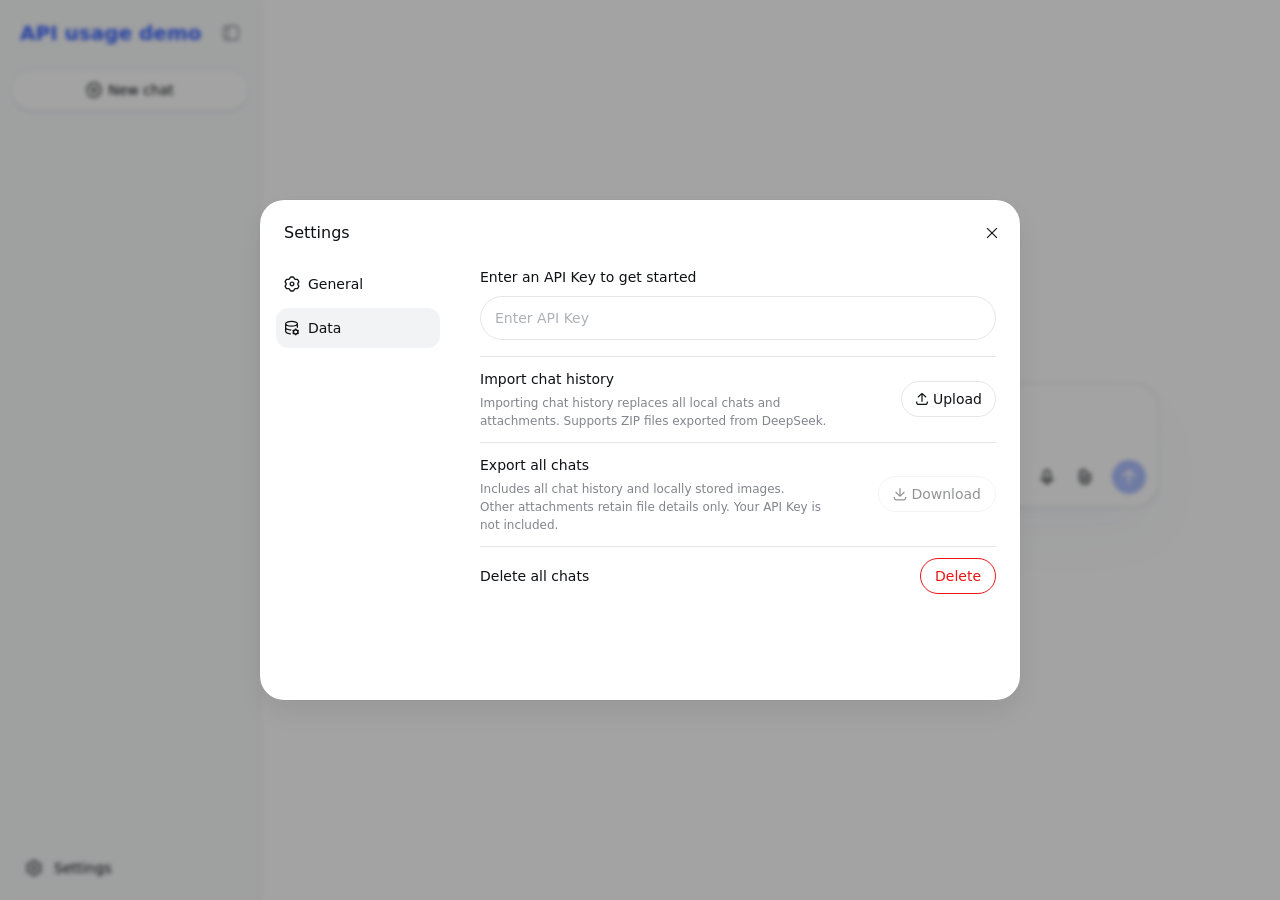
==== app/src/main/assets/chat/index.html @ 33bb63a9 "首页对话入口换成 DeepSeek 官方 chat-demo：静态站内置 assets，WebViewAssetLoader 提供正常来源并注入 Key" ====
<!doctype html><html lang="zh-CN"><head><meta charset="utf-8"><meta name="viewport" content="width=device-width,initial-scale=1"><meta name="theme-color" content="#ffffff"><title>API 使用 demo</title><meta content="0.1.3" name="application-version"><script defer src="static/js/main.4fc5bb07.js"></script><link href="static/css/main.27198ffe.css" rel="stylesheet"></head><body><div id="root"></div></body></html>
---- app/src/main/assets/chat/static/css/main.27198ffe.css ----
.trigger-_94788{display:contents}.tooltip-_94788{z-index:2000;box-sizing:border-box;background-color:var(--dsw-alias-tooltip-bg);max-width:calc(100vw - 28px);color:var(--dsw-static-neutral-bluish-00);pointer-events:none;border-radius:10px;padding:4px 8px;font-size:12px;line-height:1.5;position:fixed}[data-ds-dark-theme] .tooltip-_94788{color:var(--dsw-alias-label-primary);box-shadow:0 6px 16px rgba(0,0,0,.08),0 3px 6px -4px rgba(0,0,0,.12),0 9px 28px 8px rgba(0,0,0,.05)}.button-_7c3cd{cursor:pointer;transition:background-color var(--ds-transition-duration) var(--ds-ease-in-out);background-color:transparent;border:none;border-radius:50%;outline:none;flex-shrink:0;justify-content:center;align-items:center;padding:0;font-size:16px;display:inline-flex}.button-_7c3cd:active:not(:disabled){background-color:var(--dsw-alias-interactive-bg-hover)}@media (hover:hover){.button-_7c3cd:hover:not(:disabled){background-color:var(--dsw-alias-interactive-bg-hover)}}.button-_7c3cd:focus-visible{box-shadow:0 0 0 2px var(--dsw-alias-button-primary-fill)}.button-_7c3cd:disabled{cursor:not-allowed;color:var(--dsw-alias-label-caption)}.xs-_7c3cd{width:var(--ds-control-height-xs);height:var(--ds-control-height-xs)}.m-_7c3cd{width:34px;height:34px}.xl-_7c3cd{width:var(--ds-control-height-xl);height:var(--ds-control-height-xl)}.tertiary-_7c3cd{color:var(--dsw-alias-label-tertiary)}.primary-_7c3cd{color:var(--dsw-alias-label-primary)}.logo-cc04e9{background-color:var(--dsw-alias-markdown-citation);border-radius:50%;display:inline-flex;overflow:hidden}.img-cc04e9{object-fit:cover;width:100%;height:100%}.placeholder-cc04e9{background-color:var(--dsw-alias-markdown-citation);justify-content:center;align-items:center;width:100%;height:100%;display:flex}.fallback-cc04e9{color:var(--dsw-alias-label-tertiary)}.fallback-cc04e9 svg{width:70%;height:70%}.group-cc04e9{-webkit-user-select:none;-moz-user-select:none;-ms-user-select:none;user-select:none;margin-left:6px;display:inline-flex}.thumbnail-cc04e9{width:16px;height:16px;box-shadow:0 0 0 1px var(--search-row-site-logo-color,var(--dsw-alias-bg-base)), 0 0 0 1px var(--dsw-alias-bg-base);flex-shrink:0;margin-left:-4px;transition:box-shadow .2s}.thumbnail-cc04e9:first-of-type{margin-left:0}.anchor-a38882{text-decoration:none}.card-a38882{cursor:pointer;flex-direction:column;display:flex}.meta-a38882{padding-top:var(--search-view-card-meta-padding-top,0);font:var(--search-view-card-meta-font,500 12px/17px var(--dsw-font-family));align-items:center;gap:6px;display:flex}.siteIcon-a38882{flex-shrink:0;width:18px;height:18px}.siteName-a38882{text-overflow:ellipsis;white-space:nowrap;color:var(--search-view-card-secondary-color,var(--dsw-alias-label-secondary));overflow:hidden}.divider-a38882{background-color:var(--dsw-alias-border-l3);width:1px;height:12px;margin:0 3px}.date-a38882{color:var(--search-view-card-secondary-color,var(--dsw-alias-label-secondary));flex-shrink:0;font-weight:400}.title-a38882{font:var(--search-view-card-title-font,500 16px/25px var(--dsw-font-family));color:var(--dsw-alias-label-primary);line-clamp:2;-webkit-line-clamp:2;-webkit-box-orient:vertical;margin-top:6px;display:-webkit-box;overflow:hidden}.snippet-a38882{color:var(--search-view-card-secondary-color,var(--dsw-alias-label-secondary));line-clamp:2;-webkit-line-clamp:2;-webkit-box-orient:vertical;margin-top:6px;font-size:13px;line-height:20px;display:-webkit-box;overflow:hidden}.panel-_5cf57{box-sizing:border-box;border-left:1px solid var(--dsw-alias-border-l2);width:calc(50vw - 4rem);max-width:390px;height:100%;color:var(--dsw-alias-label-primary);background:var(--dsw-alias-bg-base);flex-direction:column;flex-shrink:0;display:flex}.header-_5cf57{box-sizing:border-box;border-bottom:1px solid var(--dsw-alias-border-l2);flex-shrink:0;align-items:center;height:60px;padding:0 14px 0 20px;display:flex}.title-_5cf57{text-overflow:ellipsis;white-space:nowrap;flex:1;font-size:14px;font-weight:500;line-height:22px;overflow:hidden}.content-_5cf57{--search-view-card-meta-font:var(--dsw-font-xs-13);--search-view-card-meta-padding-top:2px;--search-view-card-secondary-color:var(--dsw-alias-label-tertiary);--search-view-card-title-font:500 14px/22px var(--dsw-font-family);scrollbar-color:var(--scroll-color) transparent;flex:1;min-height:0;padding:8px;overflow-y:auto}.item-_5cf57{transition:background-color var(--ds-transition-duration) var(--ds-ease-in-out);border-radius:12px;margin-bottom:6px;padding:12px}.item-_5cf57:hover{background:var(--dsw-alias-interactive-bg-hover)}@media not all and (min-width:768px){.panel-_5cf57{z-index:700;border-left:none;width:auto;max-width:none;position:fixed;top:0;bottom:0;left:0;right:0}}.mask-_4f2ab{z-index:1000;cursor:copy;pointer-events:none;-webkit-backdrop-filter:blur(10px);backdrop-filter:blur(10px);background-color:rgba(255,255,255,.7);justify-content:center;align-items:center;display:flex;position:fixed;top:0;bottom:0;left:0;right:0}[data-ds-dark-theme] .mask-_4f2ab{background-color:rgba(39,39,48,.7)}.wrap-_4f2ab{box-sizing:border-box;width:100%;color:var(--dsw-alias-label-primary);text-align:center;flex-direction:column;align-items:center;margin-top:-3%;padding:0 40px;display:flex}.title-_4f2ab{margin-top:16px;font-size:20px;line-height:28px}.desc-_4f2ab{color:var(--dsw-alias-label-tertiary);margin-top:16px;font-size:14px;line-height:22px}.card-_282ec{box-sizing:border-box;border:1px solid var(--dsw-alias-border-l2);background-color:var(--dsw-specific-input-major);cursor:default;border-radius:16px;flex-shrink:0;align-items:center;width:240px;min-height:64px;padding:0 12px 0 14px;transition:background-color .2s ease-in-out;display:flex;position:relative}.card-_282ec>a{position:absolute;top:0;bottom:0;left:0;right:0}.card-_282ec:hover .remove-_282ec{opacity:1}.clickable-_282ec{cursor:pointer}.clickable-_282ec:hover{background-color:var(--dsw-alias-interactive-bg-hover)}.editable-_282ec{padding-right:24px}.failed-_282ec{border-color:var(--dsw-alias-state-error-primary)}.failed-_282ec .subCaption-_282ec{color:var(--dsw-alias-state-error-primary)}.icon-_282ec{width:28px;height:28px;color:var(--dsw-alias-label-tertiary);flex-shrink:0;justify-content:center;align-items:center;margin-right:10px;display:flex}.retry-_282ec svg{width:18px;height:18px;color:var(--dsw-alias-label-secondary)}.spinner-_282ec{box-sizing:border-box;border:2px solid var(--dsw-alias-border-l2);border-top-color:var(--dsw-alias-label-tertiary);border-radius:50%;width:16px;height:16px;animation:.8s linear infinite spin-_282ec}@keyframes spin-_282ec{to{transform:rotate(360deg)}}.content-_282ec{-webkit-user-select:none;-moz-user-select:none;-ms-user-select:none;user-select:none;flex:1;min-width:0;padding:10px 0}.caption-_282ec{white-space:nowrap;text-overflow:ellipsis;color:var(--dsw-alias-label-primary);font-size:14px;font-weight:400;line-height:22px;overflow:hidden}.subCaption-_282ec{white-space:nowrap;text-overflow:ellipsis;color:var(--dsw-alias-label-tertiary);font-size:12px;line-height:18px;overflow:hidden}.remove-_282ec{width:18px;height:18px;color:var(--dsw-alias-label-primary-inverted);background-color:var(--dsw-alias-button-contrast-fill);cursor:pointer;opacity:0;border:none;border-radius:50%;justify-content:center;align-items:center;padding:0;transition:opacity .2s ease-in-out;display:flex;position:absolute;top:4px;right:4px}.invalidRemove-_282ec{opacity:1;color:var(--dsw-alias-label-primary-foreground);background-color:var(--dsw-alias-state-error-primary)}.wrapper-ed6f47{--line-height:24px;--input-padding-top:12px;box-sizing:border-box;cursor:text;width:100%;font-size:16px;line-height:var(--line-height);border:1px solid var(--dsw-alias-border-l2-darkmode-thin);background:var(--dsw-specific-input-major);border-radius:24px;flex-direction:column;display:flex;overflow:hidden}.session-ed6f47{box-shadow:0 4px 10px rgba(0,0,0,.02),0 2px 4px rgba(0,0,0,.04)}.home-ed6f47{box-shadow:0 4px 12px rgba(0,0,0,.02),0 2px 2px rgba(72,104,178,.01),0 30px 60px rgba(72,104,178,.03)}[data-ds-dark-theme] .home-ed6f47{box-shadow:none}.attachments-ed6f47{cursor:default;align-items:flex-end;gap:10px;padding:12px 12px 0;display:flex;overflow-x:auto}.attachment-ed6f47{box-sizing:border-box;border:1px solid var(--dsw-alias-border-l2);background-color:var(--dsw-alias-bg-skeleton);border-radius:16px;flex-shrink:0;width:64px;height:64px;position:relative;overflow:hidden}.attachment-ed6f47 img{object-fit:cover;width:100%;height:100%;display:block}.attachment-ed6f47:hover .remove-ed6f47{opacity:1}.uploading-ed6f47{background-color:rgba(0,0,0,.3);position:absolute;top:0;bottom:0;left:0;right:0}.uploading-ed6f47:after{content:"";border:2px solid rgba(255,255,255,.4);border-top-color:#fff;border-radius:50%;width:16px;height:16px;margin:-10px 0 0 -10px;animation:.8s linear infinite spin-ed6f47;position:absolute;top:50%;left:50%}@keyframes spin-ed6f47{to{transform:rotate(360deg)}}.attachmentFailed-ed6f47{border-color:var(--dsw-alias-state-error-primary)}.failed-ed6f47{cursor:pointer;color:var(--dsw-static-neutral-bluish-00);background-color:rgba(0,0,0,.48);border:none;flex-direction:column;justify-content:center;align-items:center;padding:0 3px;display:flex;position:absolute;top:0;bottom:0;left:0;right:0}.failed-ed6f47 svg{width:18px;height:18px}.failedStatic-ed6f47{cursor:default;background-color:rgba(0,0,0,.24);justify-content:flex-end;padding-bottom:7px}.failedReason-ed6f47{text-align:center;word-break:break-word;-webkit-line-clamp:2;-webkit-box-orient:vertical;max-width:100%;margin-top:2px;font-size:11px;font-weight:500;line-height:14px;display:-webkit-box;overflow:hidden}.remove-ed6f47{z-index:1;width:18px;height:18px;color:var(--dsw-alias-label-primary-inverted);background-color:var(--dsw-alias-button-contrast-fill);-webkit-filter:drop-shadow(0 0 .5px rgba(0,0,0,.2));filter:drop-shadow(0 0 .5px rgba(0,0,0,.2));cursor:pointer;opacity:0;transition:opacity var(--ds-transition-duration) var(--ds-ease-in-out);border:none;border-radius:50%;justify-content:center;align-items:center;padding:0;display:flex;position:absolute;top:4px;right:4px}.invalidRemove-ed6f47{opacity:1;color:var(--dsw-alias-label-primary-foreground);background-color:var(--dsw-alias-state-error-primary)}.textareaWrapper-ed6f47{width:100%;position:relative}.textarea-ed6f47,.mirror-ed6f47{box-sizing:border-box;width:100%;min-height:calc(var(--line-height) * 2 + var(--input-padding-top));padding:var(--input-padding-top) 12px 0 16px;font:inherit;line-height:inherit;font-variant-ligatures:no-contextual;word-break:break-word;white-space:pre-wrap;border:none;margin:0;display:block;overflow:auto}.textarea-ed6f47{resize:none;overscroll-behavior:contain;height:100%;color:var(--dsw-alias-label-primary);caret-color:var(--dsw-alias-brand-text);background-color:transparent;outline:none;position:absolute}.textarea-ed6f47::-webkit-input-placeholder{color:var(--dsw-alias-label-caption);-webkit-user-select:none;-moz-user-select:none;-ms-user-select:none;user-select:none}.textarea-ed6f47::-ms-input-placeholder{color:var(--dsw-alias-label-caption);-webkit-user-select:none;-moz-user-select:none;-ms-user-select:none;user-select:none}.textarea-ed6f47::placeholder{color:var(--dsw-alias-label-caption);-webkit-user-select:none;-moz-user-select:none;-ms-user-select:none;user-select:none}.textareaHidden-ed6f47{visibility:hidden}@media not all and (min-width:440px){.textarea-ed6f47,.mirror-ed6f47{min-height:calc(var(--line-height) * 1.25 + var(--input-padding-top))}}.mirror-ed6f47{visibility:hidden;pointer-events:none;max-height:336px}@media not all and (min-width:768px){.wrapper-ed6f47{max-height:calc(var(--app-viewport-height,100dvh) - 120px);flex-shrink:0}.textareaWrapper-ed6f47{min-height:0}.attachments-ed6f47,.functionRow-ed6f47{flex-shrink:0}}.functionRow-ed6f47{align-items:center;gap:8px;margin-top:4px;padding:12px;display:flex}.toggles-ed6f47{flex:1;align-items:center;gap:10px;min-width:0;display:flex}.collapsedToggles-ed6f47 .toggleLabel-ed6f47{display:none}.toggle-ed6f47{border:1px solid var(--dsw-alias-border-l2);height:34px;color:var(--dsw-alias-label-primary);font:inherit;white-space:nowrap;cursor:pointer;-webkit-user-select:none;-moz-user-select:none;-ms-user-select:none;user-select:none;background-color:transparent;border-radius:18px;flex-shrink:0;justify-content:center;align-items:center;gap:4px;padding:0 12px;font-size:13px;font-weight:500;line-height:20px;transition-property:border,background;transition-duration:.2s;display:inline-flex}.toggle-ed6f47:hover:not(:disabled){background-color:var(--dsw-alias-interactive-bg-hover)}.toggle-ed6f47:disabled{opacity:.4;cursor:not-allowed}.toggle-ed6f47.selected-ed6f47{background-color:var(--dsw-alias-button-ghost-active-fill);color:var(--dsw-alias-brand-text);border-color:var(--dsw-alias-button-ghost-active-border)}.toggle-ed6f47.selected-ed6f47:hover{background-color:var(--dsw-alias-button-ghost-active-hover)}.right-ed6f47{flex-shrink:0;align-items:center;gap:4px;margin-left:auto;display:flex}.sendButton-ed6f47{background:var(--dsw-alias-button-primary-fill);width:34px;height:34px;color:var(--dsw-static-neutral-bluish-00);cursor:pointer;border:none;border-radius:50%;flex-shrink:0;justify-content:center;align-items:center;margin-left:6px;padding:0;transition:background .2s;display:flex}.sendButton-ed6f47:not(.disabled-ed6f47):hover{background:var(--dsw-alias-button-primary-hover)}.sendButton-ed6f47.disabled-ed6f47{opacity:.4;cursor:not-allowed}.timer-_1bdad{color:var(--dsw-alias-label-caption);font-variant-numeric:tabular-nums;white-space:nowrap;flex-shrink:0;align-items:center;font-size:12px;line-height:17px;display:inline-flex}@media not all and (min-width:768px){.timer-_1bdad{display:none}}.button-_1bdad{width:34px;height:34px;color:var(--dsw-alias-label-primary);cursor:pointer;transition:background-color var(--ds-transition-duration) var(--ds-ease-in-out);background-color:transparent;border:none;border-radius:50%;outline:none;flex-shrink:0;justify-content:center;align-items:center;padding:0;display:inline-flex}.button-_1bdad:active:not(.recording-_1bdad):not(.disabled-_1bdad){background-color:var(--dsw-alias-interactive-bg-hover)}@media (hover:hover){.button-_1bdad:hover:not(.recording-_1bdad):not(.disabled-_1bdad){background-color:var(--dsw-alias-interactive-bg-hover)}}.button-_1bdad:focus-visible{box-shadow:0 0 0 2px var(--dsw-alias-button-primary-fill)}.disabled-_1bdad{color:var(--dsw-alias-label-caption);cursor:not-allowed}.active-_1bdad{justify-content:center;align-items:center;width:26px;height:26px;display:flex;position:relative}.halo-_1bdad{background-color:var(--dsw-alias-brand-primary);opacity:.2;border-radius:50%;animation:.15s ease-out both haloEnter-_1bdad,1.8s ease-in-out .15s infinite haloBreath-_1bdad;position:absolute;top:0;bottom:0;left:0;right:0}.core-_1bdad{background-color:var(--dsw-alias-brand-primary);opacity:.75;border-radius:50%;animation:.2s ease-out .14s both coreEnter-_1bdad;position:absolute;top:2px;bottom:2px;left:2px;right:2px}.outline-_1bdad{color:var(--dsw-alias-brand-primary);animation:.12s ease-out .14s both fadeOut-_1bdad;display:flex;position:absolute}.glyph-_1bdad{color:var(--dsw-static-neutral-bluish-00);animation:.1s ease-out .26s both fadeIn-_1bdad;display:flex;position:relative}@keyframes haloEnter-_1bdad{0%{opacity:0;transform:scale(.6)}to{opacity:.2;transform:scale(1)}}@keyframes haloBreath-_1bdad{0%,to{scale:1}50%{scale:1.1}}@keyframes coreEnter-_1bdad{0%{opacity:0;transform:scale(.6)}to{opacity:.75;transform:scale(1)}}@keyframes fadeOut-_1bdad{to{opacity:0}}@keyframes fadeIn-_1bdad{0%{opacity:0}}@media (prefers-reduced-motion:reduce){.halo-_1bdad,.core-_1bdad,.glyph-_1bdad{animation:none}.outline-_1bdad{display:none}.halo-_1bdad{scale:none}}.loading-_1bdad{box-sizing:border-box;border:1.5px solid var(--dsw-alias-border-l2);border-top-color:var(--dsw-alias-label-tertiary);border-radius:50%;width:14px;height:14px;animation:.8s linear infinite spin-_1bdad}@keyframes spin-_1bdad{to{transform:rotate(360deg)}}.spectrum-_62476{opacity:.7;pointer-events:none;justify-content:center;align-items:center;gap:3px;height:36px;display:flex;position:absolute;top:calc(50% + 8px);left:16px;right:12px;translate:0 -50%}.bar-_62476{background-color:var(--dsw-alias-button-info-hover,#679efe);transform-origin:50%;will-change:transform;border-radius:1px;flex-shrink:0;width:2px;height:5px}.button-_074b8{box-sizing:border-box;min-width:72px;font:inherit;cursor:pointer;white-space:nowrap;-webkit-user-select:none;-moz-user-select:none;-ms-user-select:none;user-select:none;transition:background-color var(--ds-transition-duration) var(--ds-ease-in-out), opacity var(--ds-transition-duration) var(--ds-ease-in-out);border:1px solid transparent;border-radius:4096px;outline:none;justify-content:center;align-items:center;padding:0 14px;font-size:14px;font-weight:500;line-height:22px;display:inline-flex}.button-_074b8:focus-visible{box-shadow:0 0 0 2px var(--dsw-alias-button-primary-fill)}.button-_074b8:disabled{opacity:.45;cursor:not-allowed}.l-_074b8{height:var(--ds-control-height-l)}.m-_074b8{height:var(--ds-control-height-m);gap:4px}.m-_074b8 svg{width:14px;height:14px}.s-_074b8{height:var(--ds-control-height-s);min-width:58px}.block-_074b8{width:100%}.primary-_074b8{color:var(--dsw-alias-label-primary-foreground);background-color:var(--dsw-alias-button-primary-fill)}.primary-_074b8:hover:not(:disabled){background-color:var(--dsw-alias-button-primary-hover)}.outlined-_074b8{color:var(--dsw-alias-label-primary);border-color:var(--dsw-alias-border-l2);background-color:transparent;font-weight:400}.outlined-_074b8:hover:not(:disabled){background-color:var(--dsw-alias-interactive-bg-hover)}.danger-_074b8{color:var(--dsw-static-neutral-bluish-00);background-color:var(--dsw-alias-state-error-primary)}.danger-_074b8:hover:not(:disabled){background-color:var(--dsw-alias-state-error-secondary)}.dangerOutlined-_074b8{color:var(--dsw-alias-state-error-primary);border-color:var(--dsw-alias-state-error-primary);background-color:transparent;font-weight:400}.dangerOutlined-_074b8:hover:not(:disabled){background-color:var(--dsw-alias-interactive-bg-hover-danger)}.dangerOutlined-_074b8:focus-visible{box-shadow:0 0 0 2px var(--dsw-alias-state-error-primary)}.card-bab5a2{z-index:950;box-sizing:border-box;border:1px solid var(--dsw-alias-border-inverted);background:var(--dsw-specific-menu);max-width:355px;box-shadow:var(--dsw-shadow-lv3);border-radius:12px;padding:16px;position:fixed}.container-_094a5{justify-content:space-between;align-items:center;width:100%;padding:6px;display:flex}.name-_094a5{color:var(--dsw-alias-label-primary);font-family:var(--ds-font-family-code);margin-left:8px;font-size:12px;line-height:18px}.button-_094a5{height:28px;color:var(--dsw-alias-label-secondary);font:inherit;cursor:pointer;-webkit-user-select:none;-moz-user-select:none;-ms-user-select:none;user-select:none;background:0 0;border:none;border-radius:8px;align-items:center;gap:3px;padding:0 10px;font-size:13px;line-height:20px;display:inline-flex}.button-_094a5:active{background-color:var(--dsw-alias-interactive-bg-hover)}@media (hover:hover){.button-_094a5:hover{background-color:var(--dsw-alias-interactive-bg-hover)}}.button-_094a5 svg{width:14px;height:14px}.ds-markdown{font:var(--dsw-font-markdown-base);color:var(--dsw-alias-label-primary)}.ds-markdown strong{font-weight:600}.ds-markdown img{max-width:100%}.ds-markdown h1{font:var(--dsw-font-markdown-h1)}.ds-markdown h2{font:var(--dsw-font-markdown-h2)}.ds-markdown h3{font:var(--dsw-font-markdown-h3)}.ds-markdown h4{font:var(--dsw-font-markdown-h4)}.ds-markdown h5,.ds-markdown h6{font:var(--dsw-font-markdown-base-strong)}.ds-markdown h1 strong,.ds-markdown h2 strong,.ds-markdown h3 strong,.ds-markdown h4 strong,.ds-markdown h5 strong,.ds-markdown h6 strong{font-weight:inherit}.ds-markdown h1,.ds-markdown h2,.ds-markdown h3{margin:32px 0 16px}.ds-markdown h4,.ds-markdown h5,.ds-markdown h6,.ds-markdown .ds-markdown-paragraph{margin:16px 0}.ds-markdown h4+ul,.ds-markdown h5+ul,.ds-markdown h6+ul,.ds-markdown h4+ol,.ds-markdown h5+ol,.ds-markdown h6+ol{margin-top:8px}:is(.ds-markdown h4:has(+ul),.ds-markdown h5:has(+ul),.ds-markdown h6:has(+ul),.ds-markdown h4:has(+ol),.ds-markdown h5:has(+ol),.ds-markdown h6:has(+ol)){margin-bottom:8px}.ds-markdown a:not(.ds-a){color:var(--dsw-alias-brand-text);transition:box-shadow var(--ds-transition-duration) var(--ds-ease-in-out);border:2px solid rgba(255,255,255,0);border-width:2px 3px;margin-left:-3px;margin-right:-3px;text-decoration:none;position:relative}.ds-markdown a:not(.ds-a):hover,.ds-markdown a:not(.ds-a) :focus{-webkit-text-decoration:underline var(--dsw-alias-brand-text);-webkit-text-decoration:underline var(--dsw-alias-brand-text);text-decoration:underline var(--dsw-alias-brand-text);outline:none}.ds-markdown a:not(.ds-a):focus-visible{box-shadow:0 0 0 2px var(--dsw-alias-brand-text)}.ds-markdown li>ul,.ds-markdown li>ol{margin-top:4px}.ds-markdown ul,.ds-markdown ol{margin:16px 0;padding-left:18px}.ds-markdown li:not(:first-child){margin-top:6px}.ds-markdown li::marker{color:var(--dsw-alias-label-secondary);line-height:28px}.ds-markdown ul>.ds-markdown-task-list-item{list-style:none}.ds-markdown ul>.ds-markdown-task-list-item>.ds-markdown-task-checkbox{margin-left:-18px}.ds-markdown .ds-markdown-task-list-item>.ds-markdown-task-checkbox{color:var(--dsw-alias-label-secondary)}.ds-markdown .ds-markdown-task-list-item>.ds-markdown-task-checkbox+.ds-markdown-paragraph{display:inline}.ds-markdown ul ol,.ds-markdown ol ol{padding-left:0;list-style-position:inside}:is(.ds-markdown ul ol,.ds-markdown ol ol) li p{display:inline}.ds-markdown hr{background:var(--dsw-alias-border-l2);border:none;height:1px;margin:32px 0;display:block}.ds-markdown blockquote{border-left:2px solid var(--dsw-alias-label-caption);margin:16px 0 0;padding-left:14px}.ds-markdown table{border-collapse:collapse;width:-webkit-max-content;width:-moz-max-content;width:max-content;max-width:-webkit-max-content;max-width:-moz-max-content;max-width:max-content}.ds-markdown th{border-bottom:1px solid var(--dsw-alias-border-l3);font:var(--dsw-font-markdown-table-head);border-top:none;min-width:100px;max-width:min(30vw,320px);padding:10px 16px}.ds-markdown th:not(:-webkit-any(:lang(ae),:lang(ar),:lang(arc),:lang(bcc),:lang(bqi),:lang(ckb),:lang(dv),:lang(fa),:lang(glk),:lang(he),:lang(ku),:lang(mzn),:lang(nqo),:lang(pnb),:lang(ps),:lang(sd),:lang(ug),:lang(ur),:lang(yi))){text-align:left}.ds-markdown th:not(:-moz-any(:lang(ae),:lang(ar),:lang(arc),:lang(bcc),:lang(bqi),:lang(ckb),:lang(dv),:lang(fa),:lang(glk),:lang(he),:lang(ku),:lang(mzn),:lang(nqo),:lang(pnb),:lang(ps),:lang(sd),:lang(ug),:lang(ur),:lang(yi))){text-align:left}.ds-markdown th:not(:is(:lang(ae),:lang(ar),:lang(arc),:lang(bcc),:lang(bqi),:lang(ckb),:lang(dv),:lang(fa),:lang(glk),:lang(he),:lang(ku),:lang(mzn),:lang(nqo),:lang(pnb),:lang(ps),:lang(sd),:lang(ug),:lang(ur),:lang(yi))){text-align:left}.ds-markdown th:-webkit-any(:lang(ae),:lang(ar),:lang(arc),:lang(bcc),:lang(bqi),:lang(ckb),:lang(dv),:lang(fa),:lang(glk),:lang(he),:lang(ku),:lang(mzn),:lang(nqo),:lang(pnb),:lang(ps),:lang(sd),:lang(ug),:lang(ur),:lang(yi)){text-align:right}.ds-markdown th:-moz-any(:lang(ae),:lang(ar),:lang(arc),:lang(bcc),:lang(bqi),:lang(ckb),:lang(dv),:lang(fa),:lang(glk),:lang(he),:lang(ku),:lang(mzn),:lang(nqo),:lang(pnb),:lang(ps),:lang(sd),:lang(ug),:lang(ur),:lang(yi)){text-align:right}.ds-markdown th:is(:lang(ae),:lang(ar),:lang(arc),:lang(bcc),:lang(bqi),:lang(ckb),:lang(dv),:lang(fa),:lang(glk),:lang(he),:lang(ku),:lang(mzn),:lang(nqo),:lang(pnb),:lang(ps),:lang(sd),:lang(ug),:lang(ur),:lang(yi)){text-align:right}.ds-markdown th:first-child{padding-left:0}.ds-markdown td{border-bottom:1px solid var(--dsw-alias-border-l2);font:var(--dsw-font-markdown-table);min-width:100px;max-width:min(30vw,320px);padding:10px 16px}.ds-markdown td:first-child{padding-left:0}.ds-markdown td:last-child{padding-right:0}.ds-markdown pre{font-family:var(--ds-font-family-code);margin:16px 0;overflow:auto}.ds-markdown code{box-sizing:border-box;font:var(--dsw-font-markdown-code);font-family:var(--ds-font-family-code);background-color:var(--dsw-alias-markdown-inline-code);border-radius:6px;align-items:center;padding:0 5px;display:inline-flex;font-size:.875em!important}:is(.ds-markdown h1,.ds-markdown h2,.ds-markdown h3,.ds-markdown h4,.ds-markdown h5,.ds-markdown h6) code{font:inherit;font-family:var(--ds-font-family-code)}.ds-markdown table code{font-size:13px}.ds-markdown-math.katex-display{text-align:center;max-width:100%;padding:4px;display:block;overflow-x:auto;overflow-y:hidden}.ds-markdown>* .ds-markdown-math{margin:16px 0}.ds-markdown>* .ds-markdown-math:first-child{margin-top:0}.ds-markdown>* .ds-markdown-math:last-child{margin-bottom:0}.ds-markdown li>.ds-markdown-paragraph{margin:8px 0}.ds-markdown li>:first-child{margin-top:0}.ds-markdown li>:last-child:not(.md-code-block){margin-bottom:0}.ds-markdown .ds-markdown-paragraph:first-child{margin-top:0!important}.ds-markdown .ds-markdown-paragraph:last-child{margin-bottom:0!important}.ds-markdown>:first-child{margin-top:0!important}.ds-markdown>:last-child{margin-bottom:0!important}.ds-markdown-html{font-family:var(--ds-font-family-code)}.ds-markdown-cite{font-variant:tabular-nums;min-width:14px;height:14px;box-shadow:inset 0 0 0 .5px var(--dsw-alias-border-l1);box-sizing:border-box;-webkit-user-select:none;-moz-user-select:none;-ms-user-select:none;user-select:none;white-space:nowrap;background:var(--dsw-alias-markdown-placeholder);font:500 9px/14px var(--ds-font-family-code);color:var(--dsw-alias-label-tertiary);cursor:pointer;border-radius:6px 6px 6px 0;flex-shrink:0;justify-content:center;align-items:center;margin:0 2px;padding:0 4px;display:inline-flex;position:relative;top:-5px}.ds-markdown-cite+.ds-markdown-cite{margin-left:0}.ds-markdown-cite:hover{background:var(--dsw-alias-markdown-citation)}.ds-markdown .md-code-block{margin:16px 0}.md-code-block{--dsl-code-block-banner-background-color:var(--dsw-alias-markdown-code-block-banner);--dsl-code-block-border-radius:12px;--dsl-code-block-banner-font:var(--dsw-font-xs-13);--dsl-code-block-content-font:var(--dsw-font-markdown-code-block);color:var(--dsw-alias-label-primary);background:var(--dsw-alias-markdown-code-block);border-radius:var(--dsl-code-block-border-radius)}.md-code-block:not(:last-child){margin-bottom:11px}.md-code-block-banner{background:var(--dsl-code-block-banner-background-color);font:var(--dsl-code-block-banner-font);border-top-left-radius:var(--dsl-code-block-border-radius);border-top-right-radius:var(--dsl-code-block-border-radius);justify-content:space-between;display:flex}.md-code-block>pre{font:var(--dsl-code-block-content-font);white-space:pre-wrap;word-break:break-all;padding:16px;margin:0!important}.markdown-table-wrapper{overflow-x:auto}.md-code-block-switch{gap:4px;display:flex}.md-code-block-switch [aria-pressed=true]{background:var(--dsw-alias-markdown-code-block);color:var(--dsw-alias-label-primary)}.md-mermaid-diagram{text-align:center;padding:16px;overflow:auto}.md-mermaid-diagram>svg{max-width:100%;height:auto;margin:0 auto;display:block}.md-mermaid-status{min-height:160px;color:var(--dsw-alias-label-secondary);justify-content:center;align-items:center;padding:16px;font-size:14px;display:flex}body.dark .md-code-block .token.comment,body.dark .md-code-block .token.prolog,body.dark .md-code-block .token.doctype,body.dark .md-code-block .token.cdata{color:#8da1b9}body.dark .md-code-block .token.punctuation{color:#e3eaf2}body.dark .md-code-block .token.delimiter.important,body.dark .md-code-block .token.selector .parent,body.dark .md-code-block .token.tag,body.dark .md-code-block .token.tag .token.punctuation{color:#6cc}body.dark .md-code-block .token.attr-name,body.dark .md-code-block .token.boolean,body.dark .md-code-block .token.boolean.important,body.dark .md-code-block .token.number,body.dark .md-code-block .token.constant,body.dark .md-code-block .token.selector .token.attribute{color:#e6d37a}body.dark .md-code-block .token.class-name,body.dark .md-code-block .token.key,body.dark .md-code-block .token.parameter,body.dark .md-code-block .token.property,body.dark .md-code-block .token.property-access,body.dark .md-code-block .token.variable{color:#6cb8e6}body.dark .md-code-block .token.attr-value,body.dark .md-code-block .token.inserted,body.dark .md-code-block .token.color,body.dark .md-code-block .token.selector .token.value,body.dark .md-code-block .token.string,body.dark .md-code-block .token.string .token.url-link{color:#91d076}body.dark .md-code-block .token.builtin,body.dark .md-code-block .token.keyword-array,body.dark .md-code-block .token.package,body.dark .md-code-block .token.regex{color:#f4adf4}body.dark .md-code-block .token.function,body.dark .md-code-block .token.selector .token.class,body.dark .md-code-block .token.selector .token.id{color:#c699e3}body.dark .md-code-block .token.atrule .token.rule,body.dark .md-code-block .token.combinator,body.dark .md-code-block .token.keyword,body.dark .md-code-block .token.operator,body.dark .md-code-block .token.pseudo-class,body.dark .md-code-block .token.pseudo-element,body.dark .md-code-block .token.selector,body.dark .md-code-block .token.unit{color:#e9ae7e}body.dark .md-code-block .token.deleted,body.dark .md-code-block .token.important{color:#cd6660}body.dark .md-code-block .token.keyword-this,body.dark .md-code-block .token.this{color:#6cb8e6}body.dark .md-code-block .token.important,body.dark .md-code-block .token.keyword-this,body.dark .md-code-block .token.this,body.dark .md-code-block .token.bold{font-weight:700}body.dark .md-code-block .token.delimiter.important{font-weight:inherit}body.dark .md-code-block .token.italic{font-style:italic}body.dark .md-code-block .token.entity{cursor:help}body.dark .md-code-block .language-markdown .token.title,body.dark .md-code-block .language-markdown .token.title .token.punctuation{color:#6cb8e6;font-weight:700}body.dark .md-code-block .language-markdown .token.blockquote.punctuation{color:#f4adf4}body.dark .md-code-block .language-markdown .token.code{color:#6cc}body.dark .md-code-block .language-markdown .token.hr.punctuation{color:#6cb8e6}body.dark .md-code-block .language-markdown .token.url .token.content{color:#91d076}body.dark .md-code-block .language-markdown .token.url-link{color:#e6d37a}body.dark .md-code-block .language-markdown .token.list.punctuation{color:#f4adf4}body.dark .md-code-block .language-markdown .token.table-header,body.dark .md-code-block .language-json .token.operator{color:#e3eaf2}body.dark .md-code-block .language-scss .token.variable{color:#6cc}body.dark .md-code-block .token.token.tab:not(:empty):before,body.dark .md-code-block .token.token.cr:before,body.dark .md-code-block .token.token.lf:before,body.dark .md-code-block .token.token.space:before{color:#8da1b9}body.dark .md-code-block div.code-toolbar>.toolbar.toolbar>.toolbar-item>a,body.dark .md-code-block div.code-toolbar>.toolbar.toolbar>.toolbar-item>button{color:#111b27;background:#6cb8e6}body.dark .md-code-block div.code-toolbar>.toolbar.toolbar>.toolbar-item>a:hover,body.dark .md-code-block div.code-toolbar>.toolbar.toolbar>.toolbar-item>a:focus,body.dark .md-code-block div.code-toolbar>.toolbar.toolbar>.toolbar-item>button:hover,body.dark .md-code-block div.code-toolbar>.toolbar.toolbar>.toolbar-item>button:focus{color:#111b27;background:rgba(108,184,230,.855);text-decoration:none}body.dark .md-code-block div.code-toolbar>.toolbar.toolbar>.toolbar-item>span,body.dark .md-code-block div.code-toolbar>.toolbar.toolbar>.toolbar-item>span:hover,body.dark .md-code-block div.code-toolbar>.toolbar.toolbar>.toolbar-item>span:focus{color:#111b27;background:#8da1b9}body.dark .md-code-block .line-highlight.line-highlight{background:linear-gradient(90deg,rgba(60,82,109,.373) 70%,rgba(60,82,109,.333))}body.dark .md-code-block .line-highlight.line-highlight:before,body.dark .md-code-block .line-highlight.line-highlight[data-end]:after{color:#111b27;background-color:#8da1b9;box-shadow:0 1px #3c526d}body.dark .md-code-block pre[id].linkable-line-numbers.linkable-line-numbers span.line-numbers-rows>span:hover:before{background-color:rgba(141,161,185,.094)}body.dark .md-code-block .line-numbers.line-numbers .line-numbers-rows{background:rgba(11,18,27,.48);border-right:1px solid #0b121b}body.dark .md-code-block .line-numbers .line-numbers-rows>span:before{color:rgba(141,161,185,.855)}body.dark .md-code-block .rainbow-braces .token.token.punctuation.brace-level-1,body.dark .md-code-block .rainbow-braces .token.token.punctuation.brace-level-5,body.dark .md-code-block .rainbow-braces .token.token.punctuation.brace-level-9{color:#e6d37a}body.dark .md-code-block .rainbow-braces .token.token.punctuation.brace-level-2,body.dark .md-code-block .rainbow-braces .token.token.punctuation.brace-level-6,body.dark .md-code-block .rainbow-braces .token.token.punctuation.brace-level-10{color:#f4adf4}body.dark .md-code-block .rainbow-braces .token.token.punctuation.brace-level-3,body.dark .md-code-block .rainbow-braces .token.token.punctuation.brace-level-7,body.dark .md-code-block .rainbow-braces .token.token.punctuation.brace-level-11{color:#6cb8e6}body.dark .md-code-block .rainbow-braces .token.token.punctuation.brace-level-4,body.dark .md-code-block .rainbow-braces .token.token.punctuation.brace-level-8,body.dark .md-code-block .rainbow-braces .token.token.punctuation.brace-level-12{color:#c699e3}body.dark .md-code-block pre.diff-highlight>code .token.token.deleted:not(.prefix),body.dark .md-code-block pre>code.diff-highlight .token.token.deleted:not(.prefix){background-color:rgba(205,102,96,.12)}body.dark .md-code-block pre.diff-highlight>code .token.token.inserted:not(.prefix),body.dark .md-code-block pre>code.diff-highlight .token.token.inserted:not(.prefix){background-color:rgba(145,208,118,.12)}body.dark .md-code-block .command-line .command-line-prompt{border-right:1px solid #0b121b}body.dark .md-code-block .command-line .command-line-prompt>span:before{color:rgba(141,161,185,.855)}body.light .md-code-block .token.comment,body.light .md-code-block .token.prolog,body.light .md-code-block .token.cdata{color:#a0a1a7}body.light .md-code-block .token.doctype,body.light .md-code-block .token.punctuation,body.light .md-code-block .token.entity{color:#383a42}body.light .md-code-block .token.attr-name,body.light .md-code-block .token.class-name,body.light .md-code-block .token.boolean,body.light .md-code-block .token.constant,body.light .md-code-block .token.number,body.light .md-code-block .token.atrule{color:#b76b01}body.light .md-code-block .token.keyword{color:#a626a4}body.light .md-code-block .token.property,body.light .md-code-block .token.tag,body.light .md-code-block .token.symbol,body.light .md-code-block .token.deleted,body.light .md-code-block .token.important{color:#e45649}body.light .md-code-block .token.selector,body.light .md-code-block .token.string,body.light .md-code-block .token.char,body.light .md-code-block .token.builtin,body.light .md-code-block .token.inserted,body.light .md-code-block .token.regex,body.light .md-code-block .token.attr-value,body.light .md-code-block .token.attr-value>.token.punctuation{color:#50a14f}body.light .md-code-block .token.variable,body.light .md-code-block .token.operator,body.light .md-code-block .token.function{color:#4078f2}body.light .md-code-block .token.url{color:#0184bc}body.light .md-code-block .token.attr-value>.token.punctuation.attr-equals,body.light .md-code-block .token.special-attr>.token.attr-value>.token.value.css{color:#383a42}body.light .md-code-block .language-css .token.selector{color:#e45649}body.light .md-code-block .language-css .token.property{color:#383a42}body.light .md-code-block .language-css .token.function,body.light .md-code-block .language-css .token.url>.token.function{color:#0184bc}body.light .md-code-block .language-css .token.url>.token.string.url{color:#50a14f}body.light .md-code-block .language-css .token.important,body.light .md-code-block .language-css .token.atrule .token.rule,body.light .md-code-block .language-javascript .token.operator{color:#a626a4}body.light .md-code-block .language-javascript .token.template-string>.token.interpolation>.token.interpolation-punctuation.punctuation{color:#ca1243}body.light .md-code-block .language-json .token.operator{color:#383a42}body.light .md-code-block .language-json .token.null.keyword{color:#b76b01}body.light .md-code-block .language-markdown .token.url,body.light .md-code-block .language-markdown .token.url>.token.operator,body.light .md-code-block .language-markdown .token.url-reference.url>.token.string{color:#383a42}body.light .md-code-block .language-markdown .token.url>.token.content{color:#4078f2}body.light .md-code-block .language-markdown .token.url>.token.url,body.light .md-code-block .language-markdown .token.url-reference.url{color:#0184bc}body.light .md-code-block .language-markdown .token.blockquote.punctuation,body.light .md-code-block .language-markdown .token.hr.punctuation{color:#a0a1a7;font-style:italic}body.light .md-code-block .language-markdown .token.code-snippet{color:#50a14f}body.light .md-code-block .language-markdown .token.bold .token.content{color:#b76b01}body.light .md-code-block .language-markdown .token.italic .token.content{color:#a626a4}body.light .md-code-block .language-markdown .token.strike .token.content,body.light .md-code-block .language-markdown .token.strike .token.punctuation,body.light .md-code-block .language-markdown .token.list.punctuation,body.light .md-code-block .language-markdown .token.title.important>.token.punctuation{color:#e45649}body.light .md-code-block .token.bold{font-weight:700}body.light .md-code-block .token.comment,body.light .md-code-block .token.italic{font-style:italic}body.light .md-code-block .token.entity{cursor:help}body.light .md-code-block .token.namespace{opacity:.8}body.light .md-code-block .token.token.tab:not(:empty):before,body.light .md-code-block .token.token.cr:before,body.light .md-code-block .token.token.lf:before,body.light .md-code-block .token.token.space:before{color:rgba(56,58,66,.2)}.bars-_7573f{display:block}.loading-_7573f .bar-_7573f{fill:var(--dsw-static-neutral-300)}[data-ds-dark-theme] .loading-_7573f .bar-_7573f{fill:var(--dsw-static-neutral-550)}.sweep-_7573f{fill:#000;fill-opacity:0;animation-duration:1.5s;animation-timing-function:linear;animation-iteration-count:infinite}.sweep1-_7573f{animation-name:tts-sweep-1-_7573f}.sweep2-_7573f{animation-name:tts-sweep-2-_7573f}.sweep3-_7573f{animation-name:tts-sweep-3-_7573f}.sweep4-_7573f{animation-name:tts-sweep-4-_7573f}@keyframes tts-sweep-1-_7573f{0%{fill-opacity:.4}4.17%{fill-opacity:.38}8.33%{fill-opacity:.325}12.5%{fill-opacity:.25}16.67%{fill-opacity:.174}20.83%{fill-opacity:.109}25%{fill-opacity:.061}29.17%{fill-opacity:.031}33.33%{fill-opacity:.014}37.5%{fill-opacity:.006}41.67%{fill-opacity:.002}45.83%,to{fill-opacity:0}}@keyframes tts-sweep-2-_7573f{0%{fill-opacity:.014}4.17%{fill-opacity:.031}8.33%{fill-opacity:.061}12.5%{fill-opacity:.109}16.67%{fill-opacity:.174}20.83%{fill-opacity:.25}25%{fill-opacity:.325}29.17%{fill-opacity:.38}33.33%{fill-opacity:.4}37.5%{fill-opacity:.38}41.67%{fill-opacity:.325}45.83%{fill-opacity:.25}50%{fill-opacity:.174}54.17%{fill-opacity:.109}58.33%{fill-opacity:.061}62.5%{fill-opacity:.031}66.67%{fill-opacity:.014}70.83%{fill-opacity:.006}75%{fill-opacity:.002}79.17%,to{fill-opacity:0}}@keyframes tts-sweep-3-_7573f{0%,20.83%{fill-opacity:0}25%{fill-opacity:.002}29.17%{fill-opacity:.006}33.33%{fill-opacity:.014}37.5%{fill-opacity:.031}41.67%{fill-opacity:.061}45.83%{fill-opacity:.109}50%{fill-opacity:.174}54.17%{fill-opacity:.25}58.33%{fill-opacity:.325}62.5%{fill-opacity:.38}66.67%{fill-opacity:.4}70.83%{fill-opacity:.38}75%{fill-opacity:.325}79.17%{fill-opacity:.25}83.33%{fill-opacity:.174}87.5%{fill-opacity:.109}91.67%{fill-opacity:.061}95.83%{fill-opacity:.031}to{fill-opacity:.014}}@keyframes tts-sweep-4-_7573f{0%,54.17%{fill-opacity:0}58.33%{fill-opacity:.002}62.5%{fill-opacity:.006}66.67%{fill-opacity:.014}70.83%{fill-opacity:.031}75%{fill-opacity:.061}79.17%{fill-opacity:.109}83.33%{fill-opacity:.174}87.5%{fill-opacity:.25}91.67%{fill-opacity:.325}95.83%{fill-opacity:.38}to{fill-opacity:.4}}.playing-_7573f{animation:.15s cubic-bezier(.22,1,.36,1) tts-settle-_7573f}.playing-_7573f .bar-_7573f{fill:var(--dsw-alias-brand-primary)}@keyframes tts-settle-_7573f{0%{transform:scaleY(.2857)}to{transform:scaleY(1)}}@media (prefers-reduced-motion:reduce){.playing-_7573f,.sweep-_7573f{animation:none}}.area-_3d93a{margin-bottom:10px}.title-_3d93a{height:34px;color:var(--dsw-alias-label-secondary);cursor:pointer;-webkit-user-select:none;-moz-user-select:none;-ms-user-select:none;user-select:none;align-items:center;margin-bottom:2px;transition:color .2s;display:flex}.title-_3d93a:hover{color:var(--dsw-alias-label-primary)}.titleIcon-_3d93a{color:var(--dsw-alias-brand-primary);margin-right:6px;display:flex}.stoppedIcon-_3d93a{color:var(--dsw-alias-label-tertiary)}.titleText-_3d93a{font:var(--dsw-font-markdown-base);margin-right:6px}.shimmer-_3d93a{color:transparent;background:linear-gradient(90deg, var(--dsw-alias-label-secondary) 0%, var(--dsw-alias-label-secondary) 40%, var(--dsw-alias-label-caption) 50%, var(--dsw-alias-label-secondary) 60%, var(--dsw-alias-label-secondary) 100%) 0 0 / 300% 100%;-webkit-background-clip:text;background-clip:text;animation:2s ease-out infinite shimmer-_3d93a}@keyframes shimmer-_3d93a{0%{background-position:100% 0}to{background-position:0 0}}:-webkit-any(.withLine-_3d93a,.content-_3d93a):after{content:"";background-color:var(--dsw-alias-label-dimmed);width:1px;height:calc(100% - 24px);position:absolute;top:31px;left:7.5px}:-moz-any(.withLine-_3d93a,.content-_3d93a):after{content:"";background-color:var(--dsw-alias-label-dimmed);width:1px;height:calc(100% - 24px);position:absolute;top:31px;left:7.5px}:is(.withLine-_3d93a,.content-_3d93a):after{content:"";background-color:var(--dsw-alias-label-dimmed);width:1px;height:calc(100% - 24px);position:absolute;top:31px;left:7.5px}.content-_3d93a{padding:5px 0 5px 22px;position:relative}.content-_3d93a.lastItem-_3d93a{padding-bottom:0}.content-_3d93a.lastItem-_3d93a:after{height:calc(100% - 32px)}.dot-_3d93a{justify-content:center;align-items:center;width:16px;height:16px;display:inline-flex;position:absolute;top:9px;left:0}.dotInner-_3d93a{background:var(--dsw-alias-brand-primary);border-radius:50%;width:5px;height:5px;animation:1.5s linear infinite pulse-_3d93a}.dotInner-_3d93a.inactive-_3d93a{background-color:var(--dsw-alias-label-tertiary);animation:none}@keyframes pulse-_3d93a{0%{animation-timing-function:ease-out;transform:scale(1)}40%{animation-timing-function:linear;transform:scale(1.3)}60%{animation-timing-function:ease-out;transform:scale(1.3)}to{transform:scale(1)}}.rowIcon-_3d93a{flex-shrink:0;margin-right:6px;padding:1px;display:flex}.rowIcon-_3d93a svg{width:14px;height:14px}.row-_3d93a{max-width:100%;height:34px;color:var(--dsw-alias-label-secondary);font:var(--dsw-font-markdown-small);align-items:center;display:flex;position:relative}.row-_3d93a.clickable-_3d93a{cursor:pointer;width:-webkit-fit-content;width:-moz-fit-content;width:fit-content}.row-_3d93a.clickable-_3d93a:before,.row-_3d93a.active-_3d93a:before{content:"";z-index:-1;opacity:0;border-radius:100px;width:calc(100% + 20px);height:calc(100% - 6px);transition:opacity .2s,background-color .2s;position:absolute;left:-10px}.row-_3d93a.clickable-_3d93a:before{background-color:var(--dsw-alias-interactive-bg-hover)}.row-_3d93a.clickable-_3d93a:hover:before{opacity:1}.row-_3d93a.active-_3d93a:before{background-color:var(--dsw-alias-interactive-bg-active);opacity:1}.row-_3d93a.clickable-_3d93a:hover,.row-_3d93a.active-_3d93a{--search-row-site-logo-color:var(--dsw-alias-interactive-bg-hover)}.prefix-_3d93a,.summary-_3d93a{font-variant:tabular-nums;flex-shrink:0}.query-_3d93a{white-space:nowrap;text-overflow:ellipsis;margin-left:6px;animation:.3s ease-in fadeIn-_3d93a;overflow:hidden}@keyframes fadeIn-_3d93a{0%{opacity:0}}.tool-_3d93a{max-width:100%;color:var(--dsw-alias-label-secondary);font:var(--dsw-font-markdown-small);padding:5px 0;display:flex;position:relative}.toolIcon-_3d93a{margin-top:4px}.toolBody-_3d93a{flex-wrap:wrap;align-items:center;row-gap:6px;width:calc(100% - 30px);display:flex;overflow:hidden}.intro-_3d93a{font-variant:tabular-nums;margin-right:6px;display:inline-block}.page-_3d93a{white-space:nowrap;align-items:center;max-width:100%;margin-right:6px;display:inline-flex}.pageText-_3d93a{text-overflow:ellipsis;white-space:nowrap;max-width:100%;font:var(--dsw-font-xs-13);-webkit-text-decoration-line:underline;text-decoration-line:underline;-webkit-text-decoration-style:dotted;text-decoration-style:dotted;-webkit-text-decoration-color:var(--dsw-alias-label-caption);-webkit-text-decoration-color:var(--dsw-alias-label-caption);text-decoration-color:var(--dsw-alias-label-caption);text-underline-offset:4px;transition:color .2s;display:inline-block;overflow:hidden}.pageIcon-_3d93a{display:flex;position:relative;bottom:1px}.pageDone-_3d93a .pageText-_3d93a{color:var(--dsw-alias-label-secondary)}.pageDone-_3d93a .pageText-_3d93a:hover{color:var(--dsw-alias-label-primary);-webkit-text-decoration-color:var(--dsw-alias-label-tertiary);-webkit-text-decoration-color:var(--dsw-alias-label-tertiary);text-decoration-color:var(--dsw-alias-label-tertiary)}.pageFailed-_3d93a .pageText-_3d93a,.pageFailed-_3d93a .pageIcon-_3d93a{cursor:not-allowed;color:var(--dsw-alias-label-caption)}.chip-_3d93a{box-sizing:border-box;min-width:0;max-width:540px;height:20px;font:var(--dsw-font-xs-13);color:var(--dsw-alias-label-secondary);background:var(--dsw-alias-markdown-tag);cursor:pointer;border-radius:6px;align-items:center;margin-right:4px;padding:0 5px;line-height:20px;display:inline-flex}.chipFailed-_3d93a{color:var(--dsw-alias-label-caption);cursor:not-allowed}.chipIcon-_3d93a{margin-right:2px;display:flex}.chipIcon-_3d93a svg{width:12px;height:12px}.chipText-_3d93a{text-overflow:ellipsis;white-space:nowrap;overflow:hidden}.ds-think-content .ds-markdown{font:var(--dsw-font-markdown-small);color:var(--dsw-alias-label-secondary)}.ds-think-content .ds-markdown h1,.ds-think-content .ds-markdown h2,.ds-think-content .ds-markdown h3,.ds-think-content .ds-markdown h4,.ds-think-content .ds-markdown h5,.ds-think-content .ds-markdown h6,.ds-think-content .ds-markdown .ds-markdown-paragraph{margin:12px 0}.ds-think-content .ds-markdown h1,.ds-think-content .ds-markdown h2,.ds-think-content .ds-markdown h3,.ds-think-content .ds-markdown h4,.ds-think-content .ds-markdown h5,.ds-think-content .ds-markdown h6{font:var(--dsw-font-markdown-small-strong)}.ds-think-content .ds-markdown code{font:var(--dsw-font-markdown-code-block)}.ds-think-content .ds-markdown hr{margin:28px 0}.ds-think-content .ds-markdown blockquote{margin:12px 0 0}.ds-think-content .ds-markdown ul,.ds-think-content .ds-markdown ol{margin:12px 0}.ds-think-content .ds-markdown th{font:var(--dsw-font-markdown-small-strong)}.ds-think-content .ds-markdown td{font:var(--dsw-font-markdown-small)}.ds-think-content .ds-markdown h3+ul,.ds-think-content .ds-markdown h4+ul,.ds-think-content .ds-markdown h5+ul,.ds-think-content .ds-markdown h6+ul,.ds-think-content .ds-markdown h3+ol,.ds-think-content .ds-markdown h4+ol,.ds-think-content .ds-markdown h5+ol,.ds-think-content .ds-markdown h6+ol{margin-top:4px}:is(.ds-think-content .ds-markdown h3:has(+ul),.ds-think-content .ds-markdown h4:has(+ul),.ds-think-content .ds-markdown h5:has(+ul),.ds-think-content .ds-markdown h6:has(+ul),.ds-think-content .ds-markdown h3:has(+ol),.ds-think-content .ds-markdown h4:has(+ol),.ds-think-content .ds-markdown h5:has(+ol),.ds-think-content .ds-markdown h6:has(+ol)){margin-bottom:4px}.ds-think-content .ds-markdown .ds-markdown-paragraph+ul,.ds-think-content .ds-markdown .ds-markdown-paragraph+ol{margin-top:4px}:is(.ds-think-content .ds-markdown .ds-markdown-paragraph:has(+ol),.ds-think-content .ds-markdown .ds-markdown-paragraph:has(+ol)){margin-bottom:4px}.ds-think-content .ds-markdown li>ul,.ds-think-content .ds-markdown li>ol{margin-top:2px}.ds-think-content .ds-markdown li>.ds-markdown-paragraph{margin:2px 0}.ds-think-content .ds-markdown li:not(:first-child){margin-top:2px}.ds-think-content .ds-markdown li>:first-child{margin-top:0}.ds-think-content .ds-markdown .ds-markdown-cite{margin:0 2px}.ds-think-content .ds-markdown .ds-markdown-cite+.ds-markdown-cite{margin-left:0}.switcher-f95eb4{align-items:center;gap:2px;height:28px;display:flex}.previous-f95eb4 svg{transform:rotate(180deg)}.count-f95eb4{color:var(--dsw-alias-label-tertiary);font-variant-numeric:tabular-nums;white-space:nowrap;-webkit-user-select:none;-moz-user-select:none;-ms-user-select:none;user-select:none;font-size:15px;font-weight:500;line-height:18px}.message-e1faee{position:relative}.message-e1faee:hover .actions-e1faee{opacity:1}.message-e1faee:focus-within .actions-e1faee{opacity:1}.message-e1faee .ds-assistant-message-main-content{padding-bottom:6px}.waiting-e1faee{align-items:center;gap:6px;height:34px;display:flex}.waitingDot-e1faee{background-color:var(--dsw-alias-label-dimmed);border-radius:50%;width:6px;height:6px;animation:.9s linear infinite fading-e1faee}.waitingDot-e1faee:nth-child(2){animation-delay:.1s}.waitingDot-e1faee:nth-child(3){animation-delay:.2s}@keyframes fading-e1faee{0%,to{opacity:.3}33%,66%{opacity:1}}.notice-e1faee{color:var(--dsw-alias-state-error-primary);align-items:flex-start;gap:6px;margin-top:8px;font-size:14px;line-height:22px;display:flex}.notice-e1faee>svg{flex-shrink:0;margin-top:4px}.notice-e1faee>span{overflow-wrap:anywhere;white-space:pre-wrap;min-width:0}.noticeAction-e1faee{font:inherit;color:var(--dsw-alias-brand-text);cursor:pointer;background:0 0;border:none;padding:0;text-decoration:none}.noticeAction-e1faee:hover{text-decoration:underline}.bottom-e1faee{flex-wrap:wrap;align-items:center;gap:10px;padding-top:12px;padding-bottom:10px;display:flex;position:relative;left:-6px}.actions-e1faee{opacity:0;transition:opacity var(--ds-transition-duration) var(--ds-ease-in-out);align-items:center;gap:10px;display:flex}.alwaysShow-e1faee{opacity:1}.continueButton-e1faee{margin-left:auto}.summary-e1faee{border:1px solid var(--dsw-alias-border-l2);background-color:var(--dsw-alias-bg-base);width:-webkit-fit-content;width:-moz-fit-content;width:fit-content;color:var(--dsw-alias-label-primary);font:var(--dsw-font-markdown-small);cursor:pointer;-webkit-user-select:none;-moz-user-select:none;-ms-user-select:none;user-select:none;border-radius:100px;align-items:center;margin-top:16px;padding:4px 10px 4px 4px;transition:background-color .3s;display:flex}.summary-e1faee>span:first-child{margin-left:0}.summary-e1faee>span:last-child{margin-left:6px}.summary-e1faee:hover,.summary-e1faee.summaryActive-e1faee{background-color:var(--dsw-alias-interactive-bg-hover);--search-row-site-logo-color:var(--dsw-alias-interactive-bg-hover)}.image-_35e90{box-sizing:border-box;width:var(--message-file-image-size,120px);height:var(--message-file-image-size,120px);border:1px solid var(--dsw-alias-border-l2);background-color:var(--dsw-alias-markdown-placeholder);font:inherit;border-radius:16px;flex-shrink:0;justify-content:center;align-items:center;padding:0;text-decoration:none;display:flex;overflow:hidden}.image-_35e90 img{object-fit:cover;flex-shrink:0;width:100%;height:100%;display:block}.imageThumb-_35e90{position:relative;container-type:inline-size}button.image-_35e90{cursor:pointer}.failedIcon-_35e90{width:36px;height:36px;color:var(--dsw-alias-label-secondary);justify-content:center;align-items:center;display:flex}.retryImage-_35e90{border-color:var(--dsw-alias-state-error-primary)}.overlay-_35e90{color:var(--dsw-static-neutral-bluish-00);background-color:rgba(0,0,0,.3);justify-content:center;align-items:center;display:flex;position:absolute;top:0;bottom:0;left:0;right:0}.overlay-_35e90 svg{width:20px;height:20px}.retryOverlay-_35e90{transition:background-color var(--ds-transition-duration) var(--ds-ease-in-out);background-color:rgba(0,0,0,.4)}button:hover>.retryOverlay-_35e90{background-color:rgba(0,0,0,.5)}.reason-_35e90{box-sizing:border-box;text-align:center;word-break:break-word;min-height:min(60px,100%);color:var(--dsw-static-neutral-bluish-00);pointer-events:none;background:linear-gradient(transparent,rgba(0,0,0,.65));justify-content:center;align-items:flex-end;padding:0 4px 8px;font-size:11px;font-weight:500;line-height:14px;display:flex;position:absolute;bottom:0;left:0;right:0}@container (width<=63px){.reason-_35e90{display:none}}.spinner-_35e90{box-sizing:border-box;border:2px solid rgba(255,255,255,.4);border-top-color:#fff;border-radius:50%;width:20px;height:20px;animation:.8s linear infinite spin-_35e90}@keyframes spin-_35e90{to{transform:rotate(360deg)}}.container-_4cfe7{flex-direction:column;align-items:flex-end;padding-bottom:16px;display:flex}.container-_4cfe7.isFirst-_4cfe7{padding-top:34px}.container-_4cfe7:hover .actions-_4cfe7{opacity:1}.files-_4cfe7{flex-wrap:wrap;justify-content:flex-end;align-items:flex-end;gap:10px;max-width:100%;margin-bottom:8px;display:flex}.filesWithDocuments-_4cfe7{--message-file-image-size:64px}.bubble-_4cfe7{box-sizing:border-box;max-width:calc(100% - 88px);color:var(--dsw-alias-label-primary);background-color:var(--dsw-specific-bubble);white-space:pre-wrap;word-break:break-word;border-radius:22px;padding:10px 16px;font-size:16px;line-height:24px}@media not all and (min-width:440px){.bubble-_4cfe7{max-width:calc(100% - 68px)}}.bottom-_4cfe7{align-items:center;gap:10px;height:28px;margin-top:6px;display:flex}.actions-_4cfe7{opacity:0;transition:opacity var(--ds-transition-duration) var(--ds-ease-in-out);align-items:center;gap:10px;display:flex}.actions-_4cfe7:focus-within{opacity:1}.alwaysShow-_4cfe7{opacity:1}.editor-_4cfe7{box-sizing:border-box;border:1px solid var(--dsw-alias-brand-primary);background-color:var(--dsw-alias-bg-base);border-radius:22px;width:100%;overflow:hidden}.textarea-_4cfe7{box-sizing:border-box;resize:none;width:100%;min-height:44px;max-height:202px;font:inherit;color:var(--dsw-alias-label-primary);background:0 0;border:none;outline:none;padding:10px 16px;font-size:16px;line-height:24px;display:block}.editorActions-_4cfe7{justify-content:flex-end;gap:8px;margin:6px 10px 10px;display:flex}.container-_7ccaf{scrollbar-gutter:stable both-edges;scrollbar-color:var(--scroll-color) transparent;flex-direction:column;flex:1;min-height:0;display:flex;overflow-y:auto}.scroll-_7ccaf{display:contents}@media not all and (min-width:768px){.container-_7ccaf{scrollbar-gutter:auto;overflow:hidden}.scroll-_7ccaf{overscroll-behavior-y:contain;scrollbar-color:var(--scroll-color) transparent;flex-direction:column;flex:1;min-height:0;display:flex;overflow-y:auto}}.column-_7ccaf{width:calc(var(--message-list-max-width) - 2 * var(--message-list-padding-horizontal));max-width:calc(100% - 40px);margin:0 auto;padding-bottom:24px}.header-cf83dc{box-sizing:border-box;flex-shrink:0;align-items:center;height:60px;padding:12px 10px 4px;display:flex}.title-cf83dc{white-space:nowrap;text-overflow:ellipsis;min-width:0;font:var(--dsw-font-s-strong-14);color:var(--dsw-alias-label-primary);flex:1;margin:0 12px;overflow:hidden}.view-_5fa77{flex-direction:column;display:flex;position:absolute;top:0;bottom:0;left:0;right:0}.header-_5fa77{box-sizing:border-box;background:var(--dsw-alias-bg-base);flex-shrink:0;align-items:center;height:60px;padding:12px 18px 0;display:flex}.title-_5fa77{white-space:nowrap;text-overflow:ellipsis;max-width:480px;font:var(--dsw-font-s-strong-14);color:var(--dsw-alias-label-primary);padding:8px 12px;overflow:hidden}.withCollapsedSider-_5fa77{margin-left:113px}.inputContainer-_5fa77{z-index:10;box-sizing:border-box;width:calc(var(--message-list-max-width) - 64px);background:linear-gradient(to bottom, transparent 0%, transparent 30%, var(--dsw-alias-bg-base) 30%, var(--dsw-alias-bg-base) 100%);flex-direction:column;align-items:center;max-width:calc(100% - 32px);margin:auto auto 0;display:flex;position:-webkit-sticky;position:sticky;bottom:0}.caveat-_5fa77{text-align:center;width:100%;color:var(--dsw-alias-label-tertiary);-webkit-user-select:none;-moz-user-select:none;-ms-user-select:none;user-select:none;padding:6px 0;font-size:11px;line-height:16px}@media not all and (min-width:768px){.inputContainer-_5fa77{padding-bottom:env(safe-area-inset-bottom);flex-shrink:0;margin:0 auto;position:relative;bottom:auto}}.container-_1f155{display:flex;position:absolute;top:0;bottom:0;left:0;right:0}.welcome-_1f155{box-sizing:border-box;width:100%;max-width:var(--message-list-max-width);flex-direction:column;justify-content:center;align-items:center;margin:auto;padding:0 32px 64px;display:flex}.greeting-_1f155{text-align:center;color:var(--dsw-alias-label-primary);justify-content:center;align-items:center;margin-bottom:21px;font-size:24px;font-weight:600;line-height:32px;display:flex}@media (max-width:439px){.greeting-_1f155{font-size:20px;font-weight:500;line-height:28px}}@media not all and (min-width:768px){.container-_1f155{flex-direction:column}.welcome-_1f155{max-width:none;min-height:0;padding:0 16px env(safe-area-inset-bottom);flex:1;justify-content:flex-end;margin:0}.greeting-_1f155{flex-shrink:0;margin:auto 0}.caveat-_1f155{text-align:center;width:100%;color:var(--dsw-alias-label-tertiary);-webkit-user-select:none;-moz-user-select:none;-ms-user-select:none;user-select:none;flex-shrink:0;padding:6px 0;font-size:11px;line-height:16px}}.overlay-_83af2{--overlay-opacity:.36;z-index:1000;background-color:rgba(0, 0, 0, var(--overlay-opacity));-webkit-backdrop-filter:blur(2px);backdrop-filter:blur(2px);justify-content:center;align-items:center;display:flex;position:fixed;top:0;bottom:0;left:0;right:0}[data-ds-dark-theme] .overlay-_83af2{--overlay-opacity:.6}.content-_83af2{box-sizing:border-box;width:380px;max-width:calc(100vw - 32px);color:var(--dsw-alias-label-primary);background-color:var(--dsw-alias-bg-layer-2);box-shadow:inset 0 0 0 1px var(--dsw-alias-border-inverted), 0 0 1px 0 rgba(0,0,0,.2), 0 0 4px 0 rgba(0,0,0,.02), 0 12px 32px 0 rgba(0,0,0,.08);border-radius:24px;flex-direction:column;padding:22px 24px;font-size:14px;line-height:22px;display:flex}.header-_83af2{margin-bottom:var(--modal-header-gap,12px);justify-content:space-between;align-items:center;gap:8px;display:flex}.title-_83af2{font-size:16px;font-weight:500;line-height:24px}.close-_83af2{margin-right:-10px}.close-_83af2 svg{width:14px;height:14px}.main-_83af2{color:var(--dsw-alias-label-secondary)}.footer-_83af2{justify-content:flex-end;gap:8px;margin-top:20px;display:flex}.trigger-b81146{box-sizing:border-box;background:var(--dsw-specific-selector);min-width:90px;max-width:100%;height:36px;color:var(--dsw-alias-label-primary);font:inherit;white-space:nowrap;cursor:pointer;transition:background-color var(--ds-transition-duration) var(--ds-ease-in-out), color var(--ds-transition-duration) var(--ds-ease-in-out);border:none;border-radius:18px;outline:none;flex-shrink:0;align-items:center;padding:0 42px 0 14px;font-size:14px;line-height:22px;display:inline-flex;position:relative}.trigger-b81146:hover:not(:disabled){background:var(--dsw-alias-interactive-bg-hover-accent)}.trigger-b81146:focus-visible{box-shadow:inset 0 0 0 2px var(--dsw-alias-brand-primary)}.trigger-b81146:disabled{color:var(--dsw-alias-label-caption);cursor:default}.trigger-b81146>span:first-child{text-overflow:ellipsis;overflow:hidden}.open-b81146,.placeholder-b81146{color:var(--dsw-alias-label-tertiary)}.arrow-b81146{color:var(--dsw-alias-label-secondary);pointer-events:none;display:flex;position:absolute;top:50%;right:14px;transform:translateY(-50%)}.menu-b81146{z-index:1050;box-sizing:border-box;overscroll-behavior:contain;border:1px solid var(--dsw-alias-border-inverted);background:var(--dsw-specific-menu);border-radius:12px;min-width:124px;max-width:280px;padding:4px;position:fixed;overflow-y:auto;box-shadow:0 0 1px rgba(0,0,0,.2),0 0 4px rgba(0,0,0,.02),0 12px 32px rgba(0,0,0,.08)}.option-b81146{box-sizing:border-box;min-height:40px;color:var(--dsw-alias-label-primary);white-space:normal;cursor:pointer;-webkit-user-select:none;-moz-user-select:none;-ms-user-select:none;user-select:none;transition:background-color var(--ds-transition-duration) var(--ds-ease-in-out);border-radius:10px;justify-content:space-between;align-items:center;gap:8px;padding:4px 10px;font-size:14px;line-height:22px;display:flex}.option-b81146:hover{background:var(--dsw-alias-interactive-bg-hover)}.dialog-_85c1b{--modal-header-gap:7px;width:760px;height:500px;max-height:calc(100vh - 32px);padding:19px 24px 22px}.dialogMain-_85c1b{min-height:0;color:var(--dsw-alias-label-primary);flex:1;display:flex}.navigation-_85c1b{flex-direction:column;flex-shrink:0;gap:4px;width:172px;margin:6px 12px 0 -12px;padding-top:4px;display:flex}.navItem-_85c1b{box-sizing:border-box;width:calc(100% - 8px);min-height:40px;color:var(--dsw-alias-label-primary);font:inherit;text-align:left;cursor:pointer;-webkit-user-select:none;-moz-user-select:none;-ms-user-select:none;user-select:none;transition:background-color var(--ds-transition-duration) var(--ds-ease-in-out);background-color:transparent;border:none;border-radius:12px;outline:none;align-items:center;gap:8px;margin:0 4px;padding:9px 10px 9px 8px;font-size:14px;line-height:22px;display:flex}.navItem-_85c1b svg{flex-shrink:0}.navItem-_85c1b:hover,.navItem-_85c1b.navItemActive-_85c1b{background-color:var(--dsw-alias-interactive-bg-hover)}.navItem-_85c1b:focus-visible{box-shadow:0 0 0 2px var(--dsw-alias-button-primary-fill)}.content-_85c1b{flex-direction:column;flex:1 0 0;min-width:0;min-height:0;margin-right:-24px;padding:0 24px;display:flex;overflow-y:auto}.cell-_85c1b{box-sizing:border-box;min-height:60px;color:var(--dsw-alias-label-primary);flex-shrink:0;padding:12px 0;font-size:14px;line-height:22px}.cell-_85c1b+.cell-_85c1b{box-shadow:inset 0 1px 0 0 var(--dsw-alias-border-l2-darkmode-thin)}.row-_85c1b{align-items:center;gap:8px;display:flex}.text-_85c1b{flex-direction:column;flex:1 0 0;gap:4px;min-width:0;padding-right:48px;display:flex}.label-_85c1b{font-size:14px;line-height:22px}.uploadButton-_85c1b{padding:0 13px}.locationCell-_85c1b{flex-wrap:wrap}.locationCell-_85c1b .text-_85c1b{flex:1 0 auto;padding-right:8px}.locationSelectors-_85c1b{flex-wrap:nowrap;justify-content:flex-end;align-items:flex-start;gap:16px;min-width:0;max-width:100%;display:flex}.locationSelectors-_85c1b>button{flex-shrink:1;min-width:0}.locationSelectors-_85c1b>button:not(:-webkit-any(:lang(ae),:lang(ar),:lang(arc),:lang(bcc),:lang(bqi),:lang(ckb),:lang(dv),:lang(fa),:lang(glk),:lang(he),:lang(ku),:lang(mzn),:lang(nqo),:lang(pnb),:lang(ps),:lang(sd),:lang(ug),:lang(ur),:lang(yi))){text-align:left}.locationSelectors-_85c1b>button:not(:-moz-any(:lang(ae),:lang(ar),:lang(arc),:lang(bcc),:lang(bqi),:lang(ckb),:lang(dv),:lang(fa),:lang(glk),:lang(he),:lang(ku),:lang(mzn),:lang(nqo),:lang(pnb),:lang(ps),:lang(sd),:lang(ug),:lang(ur),:lang(yi))){text-align:left}.locationSelectors-_85c1b>button:not(:is(:lang(ae),:lang(ar),:lang(arc),:lang(bcc),:lang(bqi),:lang(ckb),:lang(dv),:lang(fa),:lang(glk),:lang(he),:lang(ku),:lang(mzn),:lang(nqo),:lang(pnb),:lang(ps),:lang(sd),:lang(ug),:lang(ur),:lang(yi))){text-align:left}.locationSelectors-_85c1b>button:-webkit-any(:lang(ae),:lang(ar),:lang(arc),:lang(bcc),:lang(bqi),:lang(ckb),:lang(dv),:lang(fa),:lang(glk),:lang(he),:lang(ku),:lang(mzn),:lang(nqo),:lang(pnb),:lang(ps),:lang(sd),:lang(ug),:lang(ur),:lang(yi)){text-align:right}.locationSelectors-_85c1b>button:-moz-any(:lang(ae),:lang(ar),:lang(arc),:lang(bcc),:lang(bqi),:lang(ckb),:lang(dv),:lang(fa),:lang(glk),:lang(he),:lang(ku),:lang(mzn),:lang(nqo),:lang(pnb),:lang(ps),:lang(sd),:lang(ug),:lang(ur),:lang(yi)){text-align:right}.locationSelectors-_85c1b>button:is(:lang(ae),:lang(ar),:lang(arc),:lang(bcc),:lang(bqi),:lang(ckb),:lang(dv),:lang(fa),:lang(glk),:lang(he),:lang(ku),:lang(mzn),:lang(nqo),:lang(pnb),:lang(ps),:lang(sd),:lang(ug),:lang(ur),:lang(yi)){text-align:right}.provinceSelect-_85c1b{width:159px}.locationSelectors-_85c1b>.citySelect-_85c1b{width:120px;min-width:120px}.regionSelect-_85c1b{max-width:min(285px,100%)}.theme-_85c1b{flex-shrink:0;margin-top:10px}.themeOptions-_85c1b{flex-wrap:wrap;gap:12px;margin:8px 0 10px;display:flex}.themeOption-_85c1b{box-sizing:border-box;border:1px solid var(--dsw-alias-border-l2);min-width:128px;height:82px;color:var(--dsw-alias-label-primary);font:inherit;text-align:center;white-space:nowrap;cursor:pointer;-webkit-user-select:none;-moz-user-select:none;-ms-user-select:none;user-select:none;transition:background-color var(--ds-transition-duration) var(--ds-ease-in-out);background-color:transparent;border-radius:12px;outline:none;flex-direction:column;flex:1;justify-content:space-between;align-items:center;padding:21px 32px;font-size:14px;line-height:22px;display:inline-flex}.themeOption-_85c1b:hover,.themeOption-_85c1b.themeOptionSelected-_85c1b{background-color:var(--dsw-specific-selector)}.themeOption-_85c1b:focus-visible{box-shadow:0 0 0 2px var(--dsw-alias-button-primary-fill)}.description-_85c1b{color:var(--dsw-alias-label-tertiary);font-size:12px;line-height:18px}.error-_85c1b{color:var(--dsw-alias-state-error-primary);font-size:12px;line-height:18px}.apiKey-_85c1b{flex-direction:column;gap:8px;padding-bottom:4px;display:flex}.apiKeySaved-_85c1b,.apiKeyInput-_85c1b{box-sizing:border-box;height:var(--ds-control-height-xl);align-items:center;font-size:14px;line-height:24px;display:flex}.apiKeySaved-_85c1b{background-color:var(--dsw-specific-login-input);border-radius:28px;justify-content:space-between;padding:0 10px 0 16px}.apiKeyMask-_85c1b{white-space:nowrap;min-width:0;color:var(--dsw-alias-label-caption);-webkit-user-select:none;-moz-user-select:none;-ms-user-select:none;user-select:none;overflow:hidden}.apiKeyInput-_85c1b{border:1px solid var(--dsw-alias-border-l2);transition:border-color var(--ds-transition-duration) var(--ds-ease-in-out);border-radius:22px;gap:12px;padding:0 14px}.apiKeyInput-_85c1b:focus-within{border-color:var(--dsw-alias-brand-primary)}.apiKeyInput-_85c1b input{min-width:0;height:100%;color:var(--dsw-alias-label-primary);font:inherit;caret-color:var(--dsw-alias-brand-text);background:0 0;border:none;outline:none;flex:1;padding:0}.apiKeyInput-_85c1b input::-webkit-input-placeholder{color:var(--dsw-alias-label-caption)}.apiKeyInput-_85c1b input::-ms-input-placeholder{color:var(--dsw-alias-label-caption)}.apiKeyInput-_85c1b input::placeholder{color:var(--dsw-alias-label-caption)}.divider-_85c1b{background-color:var(--dsw-alias-border-l2);flex-shrink:0;width:1px;height:20px}.confirm-_85c1b{color:var(--dsw-alias-brand-text);font:inherit;cursor:pointer;background:0 0;border:none;flex-shrink:0;padding:0;line-height:22px}.confirm-_85c1b:disabled{color:var(--dsw-alias-label-caption);cursor:default}@media not all and (min-width:768px){.dialog-_85c1b{border-radius:24px 24px 0 0;align-self:flex-end;width:100%;max-width:none;height:calc(100% - 64px);max-height:800px}.dialogMain-_85c1b{flex-direction:column}.navigation-_85c1b{flex-direction:row;width:auto;margin:6px -4px;padding:4px 0;overflow-x:auto}.navItem-_85c1b{white-space:nowrap;flex:1 0 auto;justify-content:center;width:auto;min-width:108px;margin:0}.navItem-_85c1b:first-child{margin-left:4px}.navItem-_85c1b:last-child{margin-right:4px}.content-_85c1b{padding-top:24px;padding-left:0;padding-bottom:env(safe-area-inset-bottom)}.text-_85c1b{padding-right:8px}.cellButton-_85c1b{flex-shrink:0;min-height:44px}.locationCell-_85c1b{gap:12px}.locationCell-_85c1b .text-_85c1b{flex-basis:100%;padding-right:0}.locationSelectors-_85c1b{gap:12px;width:100%}.provinceSelect-_85c1b,.citySelect-_85c1b{flex:auto}.apiKey-_85c1b{padding-bottom:0}.apiKeySaved-_85c1b,.apiKeyInput-_85c1b{background-color:var(--dsw-specific-login-input);border:none;border-radius:40px;height:52px;padding:0 12px 0 16px;font-size:16px}.apiKeySaved-_85c1b svg{width:20px;height:20px}.cellButton-_85c1b svg{display:none}}.mobileConfirm-_85c1b{background-color:var(--dsw-alias-button-primary-fill);width:calc(100% - 16px);height:52px;color:var(--dsw-static-neutral-bluish-00);font:inherit;cursor:pointer;border:none;border-radius:100px;flex-shrink:0;margin:16px 8px 0;font-size:17px;font-weight:500;line-height:24px;display:block}.mobileConfirm-_85c1b:disabled{opacity:.45;cursor:default}.importConfirm-_85c1b{padding-top:26px;padding-bottom:24px}.importConfirmText-_85c1b{color:var(--dsw-alias-label-primary)}.deleteConfirm-_85c1b{max-height:calc(100dvh - 32px);overflow-y:auto}.deleteActions-_85c1b{flex-wrap:wrap;justify-content:flex-end;gap:8px;width:100%;display:flex}@media not all and (min-width:768px){.deleteActions-_85c1b>button{white-space:normal;overflow-wrap:anywhere;max-width:100%;height:auto;min-height:44px;padding-top:10px;padding-bottom:10px}}.toast-b959a3{top:calc(40px + env(safe-area-inset-top));z-index:2000;box-sizing:border-box;border:1px solid var(--dsw-alias-border-inverted);text-align:center;word-break:break-word;white-space:pre-wrap;width:-webkit-fit-content;width:-moz-fit-content;width:fit-content;max-width:min(100vw - 28px,480px);color:var(--dsw-static-neutral-100);background-color:var(--dsw-alias-toast-bg);animation:enter-b959a3 .2s var(--ds-ease-in-out);pointer-events:none;border-radius:12px;margin:0 auto;padding:12px 18px;font-size:14px;line-height:22px;position:fixed;left:0;right:0;box-shadow:0 0 4px 2px rgba(0,0,0,.04),0 4px 16px rgba(0,0,0,.1)}.error-b959a3{text-align:left;display:flex}.icon-b959a3{width:16px;height:16px;color:var(--dsw-alias-state-error-primary);flex-shrink:0;margin-top:3px;margin-right:7px;display:flex}.link-b959a3{color:var(--dsw-static-blue-400);pointer-events:auto;text-decoration:none}.link-b959a3:hover{text-decoration:underline}@keyframes enter-b959a3{0%{opacity:0;transform:translateY(-8px)}}.sider-ac14ac{box-sizing:border-box;border-right:1px solid var(--dsw-alias-border-l1);background-color:var(--dsw-specific-sidebar-fill);flex-direction:column;flex-shrink:0;width:261px;height:100%;padding:6px 12px 0;display:flex}.top-ac14ac{box-sizing:border-box;flex-shrink:0;justify-content:space-between;align-items:center;gap:8px;height:48px;margin-bottom:16px;padding:15px 0 10px 4px;display:flex}.appName-ac14ac{white-space:nowrap;text-overflow:ellipsis;min-width:0;color:var(--dsw-alias-brand-primary);padding-left:4px;font-size:20px;font-weight:600;line-height:22px;overflow:hidden}.newChat-ac14ac{box-sizing:border-box;background:var(--dsw-alias-button-elevated-fill);width:100%;height:40px;color:var(--dsw-alias-label-primary);font:inherit;cursor:pointer;-webkit-user-select:none;-moz-user-select:none;-ms-user-select:none;user-select:none;border:1px solid rgba(103,158,254,0);border-radius:100px;flex-shrink:0;justify-content:center;align-items:center;padding:0 16px;font-size:14px;font-weight:500;transition:box-shadow .3s;display:flex;position:relative;box-shadow:0 -2px 2px rgba(72,104,178,.04),0 2px 2px rgba(106,111,117,.09),0 1px 2px rgba(72,104,178,.08)}.newChat-ac14ac:hover{box-shadow:0 4px 4px rgba(72,104,178,.04),0 -3px 4px rgba(72,104,178,.04),0 6px 6px rgba(106,111,117,.1)}[data-ds-dark-theme] .newChat-ac14ac{border:none;box-shadow:inset 0 1px 1px rgba(255,255,255,.1),0 2px 4px rgba(106,111,117,.08)}.newChatIcon-ac14ac{margin-right:6px;display:flex}.listWrap-ac14ac{flex:1;min-height:0;margin-top:24px;position:relative}.list-ac14ac{scrollbar-color:var(--scroll-color) transparent;height:100%;margin:0 -2px;padding:0 2px;overflow-y:auto}.section-ac14ac{margin-top:16px;padding-top:4px;position:relative}.section-ac14ac:first-child{margin-top:0}.sectionHeader-ac14ac{z-index:20;color:var(--dsw-alias-label-tertiary);background-color:var(--dsw-specific-sidebar-fill);-webkit-user-select:none;-moz-user-select:none;-ms-user-select:none;user-select:none;padding:2px 10px;font-size:12px;font-weight:500;line-height:18px;position:-webkit-sticky;position:sticky;top:0}.bottom-ac14ac{flex-shrink:0;height:64px;display:flex}.settings-ac14ac{box-sizing:border-box;width:100%;font:inherit;text-align:left;cursor:pointer;-webkit-user-select:none;-moz-user-select:none;-ms-user-select:none;user-select:none;background:0 0;border:none;border-radius:12px;outline:none;align-items:center;margin-top:auto;margin-bottom:auto;padding:6px 2px 6px 6px;display:flex}.settings-ac14ac:hover{background-color:var(--dsw-specific-sidebar-nav-item-hover)}.settings-ac14ac:focus-visible{box-shadow:inset 0 0 0 2px var(--dsw-alias-button-primary-fill)}.settingsIcon-ac14ac{width:32px;height:32px;color:var(--dsw-alias-label-primary);flex-shrink:0;justify-content:center;align-items:center;display:flex}.settingsLabel-ac14ac{white-space:nowrap;text-overflow:ellipsis;min-width:0;color:var(--dsw-alias-label-primary);margin-left:4px;font-size:14px;overflow:hidden}.collapsed-ac14ac{z-index:20;align-items:center;gap:16px;margin:12px 0 0 16px;display:flex;position:absolute;top:0;left:0}.collapsedGroup-ac14ac{box-sizing:border-box;border:1px solid var(--dsw-alias-border-l2);background:var(--dsw-alias-bg-layer-3);border-radius:100px;align-items:center;gap:2px;height:40px;padding:0 2px;display:flex;box-shadow:0 4px 12px rgba(0,0,0,.04)}.drawer-ac14ac{z-index:800;position:absolute;top:0;bottom:0;left:0}.drawerMask-ac14ac{z-index:799;position:absolute;top:0;bottom:0;left:0;right:0}.mobile-ac14ac{width:300px;max-width:calc(100vw - 48px)}.mobile-ac14ac .listWrap-ac14ac{margin-top:16px}.mobile-ac14ac .sectionHeader-ac14ac{padding:4px 10px 3px;font-size:14px;line-height:22px}.mobile-ac14ac .bottom-ac14ac{height:auto;padding:12px 0}.mobile-ac14ac .settings-ac14ac{padding:9px 10px}.mobile-ac14ac .settingsIcon-ac14ac{width:auto;height:auto}.mobile-ac14ac .settingsIcon-ac14ac svg{width:20px;height:20px}.mobile-ac14ac .settingsLabel-ac14ac{margin-left:10px;font-size:16px;line-height:22px}.anchor-_5f384{display:inline-flex}.menu-_5f384{z-index:900;box-sizing:border-box;background-color:var(--dsw-specific-menu);border-radius:12px;min-width:124px;padding:4px;position:fixed;box-shadow:0 0 1px rgba(0,0,0,.2),0 0 4px rgba(0,0,0,.02),0 12px 32px rgba(0,0,0,.08)}.option-_5f384{color:var(--dsw-alias-label-primary);cursor:pointer;-webkit-user-select:none;-moz-user-select:none;-ms-user-select:none;user-select:none;border-radius:8px;align-items:center;gap:8px;padding:8px 10px;font-size:14px;line-height:24px;display:flex}.option-_5f384:hover{background-color:var(--dsw-alias-interactive-bg-hover)}.icon-_5f384{font-size:16px;display:flex}.danger-_5f384{color:var(--dsw-alias-state-error-primary)}.danger-_5f384:hover{background-color:var(--dsw-alias-interactive-bg-hover-danger)}.item-ff6fc9{box-sizing:border-box;height:40px;color:var(--dsw-alias-label-primary);cursor:pointer;border-radius:12px;align-items:center;padding:9px 6px 9px 10px;font-size:14px;line-height:22px;display:flex;position:relative}.item-ff6fc9.active-ff6fc9{background-color:var(--dsw-specific-sidebar-nav-item-active-accent);color:var(--dsw-alias-brand-primary-invert)}@media (hover:hover){.item-ff6fc9:not(.active-ff6fc9):hover{background-color:var(--dsw-specific-sidebar-nav-item-hover)}:-webkit-any(.item-ff6fc9:hover,.item-ff6fc9.active-ff6fc9) .action-ff6fc9{display:flex}:-moz-any(.item-ff6fc9:hover,.item-ff6fc9.active-ff6fc9) .action-ff6fc9{display:flex}:is(.item-ff6fc9:hover,.item-ff6fc9.active-ff6fc9) .action-ff6fc9{display:flex}}.title-ff6fc9{white-space:nowrap;text-overflow:ellipsis;flex:1;min-width:0;line-height:18px;overflow:hidden}.action-ff6fc9{flex-shrink:0;margin-left:4px;display:none}.renameInput-ff6fc9{box-sizing:border-box;border:1px solid var(--dsw-alias-brand-primary);background-color:var(--dsw-specific-input-major);width:100%;height:40px;color:var(--dsw-alias-label-primary);font:inherit;border-radius:12px;outline:none;padding:0 10px;font-size:14px}@media (hover:none){.action-ff6fc9{display:flex}}@media not all and (min-width:768px){.item-ff6fc9{border-radius:16px;height:44px;padding:11px 6px 11px 12px;font-size:16px}.title-ff6fc9{line-height:22px}.renameInput-ff6fc9{border-radius:16px;height:44px;padding:0 12px;font-size:16px}}.frame-_9fdf5{background-color:var(--dsw-alias-bg-base);display:flex;position:absolute;top:0;bottom:0;left:0;right:0;overflow:hidden}.main-_9fdf5{flex-direction:column;flex:1;min-width:0;display:flex;position:relative}.content-_9fdf5{flex:1;min-height:0;position:relative}.saveError-_9fdf5{color:var(--dsw-alias-label-primary);background-color:var(--dsw-alias-bg-base);flex-wrap:wrap;justify-content:center;align-items:center;gap:12px;padding:12px 16px;font-size:14px;display:flex}.loadingView-_9fdf5{flex-direction:column;display:flex;position:absolute;top:0;bottom:0;left:0;right:0}.loadingState-_9fdf5{color:var(--dsw-alias-label-secondary);text-align:center;flex-direction:column;flex:1;justify-content:center;align-items:center;gap:16px;padding:24px;font-size:14px;display:flex}@media not all and (min-width:768px){.frame-_9fdf5{top:var(--app-viewport-top,0px);height:var(--app-viewport-height,100dvh);position:fixed;bottom:auto}}:root{--dsw-font-family:system-ui, -apple-system, BlinkMacSystemFont, "Segoe UI", Roboto, Oxygen, Ubuntu, Cantarell, "Open Sans", "Helvetica Neue", sans-serif;font-variant-ligatures:no-contextual}body{--ds-control-height-xl:44px;--ds-control-height-l:40px;--ds-control-height-m:36px;--ds-control-height-s:32px;--ds-control-height-xs:28px;--ds-font-size-m:14px;--ds-ease-in-out:cubic-bezier(.4, 0, .2, 1);--ds-font-family-code:Menlo, Monaco, Consolas, "Cascadia Mono", "Ubuntu Mono", "DejaVu Sans Mono", "Liberation Mono", "JetBrains Mono", "Fira Code", Cousine, "Roboto Mono", "Courier New", Courier, sans-serif, system-ui;--ds-transition-duration:.2s;--ds-transition-duration-slow:.3s;--dsw-static-amber-100:#fef5e7;--dsw-static-amber-400:#f7ad31;--dsw-static-amber-500:#f59e0b;--dsw-static-amber-600:#dd8629;--dsw-static-amber-900:#27241f;--dsw-static-blue-100:#e4edfd;--dsw-static-blue-200:#d3e2ff;--dsw-static-blue-300:#b7c8fe;--dsw-static-blue-400:#679efe;--dsw-static-blue-450:#5686fe;--dsw-static-blue-500:#3964fe;--dsw-static-blue-50:#edf3fe;--dsw-static-blue-600:#4868b2;--dsw-static-blue-800:#34415b;--dsw-static-blue-900:#283142;--dsw-static-green-100:#e6faed;--dsw-static-green-400:#4ed17e;--dsw-static-green-500:#22c55e;--dsw-static-green-900:#233c2c;--dsw-static-neutral-850:#212123;--dsw-static-neutral-bluish-00:#fff;--dsw-static-neutral-bluish-1000:#0f1115;--dsw-static-neutral-bluish-100:#ebeef2;--dsw-static-neutral-bluish-150:#e9ecf2;--dsw-static-neutral-bluish-200:#e1e5ee;--dsw-static-neutral-bluish-300:#cfd3d6;--dsw-static-neutral-bluish-400:#adb2b8;--dsw-static-neutral-bluish-50:#f9fafb;--dsw-static-neutral-bluish-600:#81858c;--dsw-static-neutral-bluish-60:#f5f6f7;--dsw-static-neutral-bluish-700:#61666b;--dsw-static-neutral-bluish-750:#43454a;--dsw-static-neutral-bluish-75:#f1f3f5;--dsw-static-neutral-bluish-800:#353638;--dsw-static-neutral-bluish-850:#2c2c2e;--dsw-static-neutral-bluish-900:#1b1b1c;--dsw-static-neutral-bluish-950:#151517;--dsw-static-neutral-100:#f5f5f5;--dsw-static-neutral-300:#d4d4d4;--dsw-static-neutral-550:#65676b;--dsw-static-red-400:#f25a5a;--dsw-static-red-600:#ec1313}body[data-ds-dark-theme]{--dsw-static-amber-100:#fef5e7;--dsw-static-amber-400:#f7ad31;--dsw-static-amber-500:#f59e0b;--dsw-static-amber-600:#dd8629;--dsw-static-amber-900:#27241f;--dsw-static-blue-100:#e4edfd;--dsw-static-blue-200:#d3e2ff;--dsw-static-blue-300:#b7c8fe;--dsw-static-blue-400:#679efe;--dsw-static-blue-450:#5686fe;--dsw-static-blue-500:#3964fe;--dsw-static-blue-50:#edf3fe;--dsw-static-blue-600:#4868b2;--dsw-static-blue-800:#34415b;--dsw-static-blue-900:#283142;--dsw-static-green-100:#e6faed;--dsw-static-green-400:#4ed17e;--dsw-static-green-500:#22c55e;--dsw-static-green-900:#233c2c;--dsw-static-neutral-850:#212123;--dsw-static-neutral-bluish-00:#fff;--dsw-static-neutral-bluish-1000:#0f1115;--dsw-static-neutral-bluish-100:#ebeef2;--dsw-static-neutral-bluish-150:#e9ecf2;--dsw-static-neutral-bluish-200:#e1e5ee;--dsw-static-neutral-bluish-300:#cfd3d6;--dsw-static-neutral-bluish-400:#adb2b8;--dsw-static-neutral-bluish-50:#f9fafb;--dsw-static-neutral-bluish-600:#81858c;--dsw-static-neutral-bluish-60:#f9fafb;--dsw-static-neutral-bluish-700:#61666b;--dsw-static-neutral-bluish-750:#43454a;--dsw-static-neutral-bluish-75:#f1f3f5;--dsw-static-neutral-bluish-800:#353638;--dsw-static-neutral-bluish-850:#2c2c2e;--dsw-static-neutral-bluish-900:#1b1b1c;--dsw-static-neutral-bluish-950:#151517;--dsw-static-neutral-100:#f5f5f5;--dsw-static-neutral-300:#d4d4d4;--dsw-static-neutral-550:#65676b;--dsw-static-red-400:#f25a5a;--dsw-static-red-600:#ec1313}body{--dsw-alias-bg-base:var(--dsw-static-neutral-bluish-00);--dsw-alias-bg-layer-2:var(--dsw-static-neutral-bluish-00);--dsw-alias-bg-layer-3:var(--dsw-static-neutral-bluish-00);--dsw-alias-bg-skeleton:rgba(0,0,0,.04);--dsw-alias-border-inverted:transparent;--dsw-alias-border-l1:rgba(0,0,0,.04);--dsw-alias-border-l2-darkmode-thin:rgba(0,0,0,.1);--dsw-alias-border-l2:rgba(0,0,0,.1);--dsw-alias-border-l3:rgba(0,0,0,.12);--dsw-alias-brand-primary-invert:var(--dsw-static-blue-500);--dsw-alias-brand-primary:var(--dsw-static-blue-500);--dsw-alias-brand-text:var(--dsw-static-blue-500);--dsw-alias-button-contrast-fill:var(--dsw-static-neutral-bluish-700);--dsw-alias-button-elevated-fill:var(--dsw-static-neutral-bluish-00);--dsw-alias-button-ghost-active-border:var(--dsw-static-blue-300);--dsw-alias-button-ghost-active-fill:var(--dsw-static-blue-50);--dsw-alias-button-ghost-active-hover:var(--dsw-static-blue-100);--dsw-alias-button-primary-fill:var(--dsw-alias-brand-primary);--dsw-alias-button-primary-hover:var(--dsw-static-blue-450);--dsw-alias-interactive-bg-active:rgba(38,49,72,.1);--dsw-alias-interactive-bg-hover-danger:rgba(236,19,19,.05);--dsw-alias-interactive-bg-hover:rgba(38,49,72,.06);--dsw-alias-interactive-bg-hover-accent:rgba(38,49,72,.14);--dsw-alias-label-caption:var(--dsw-static-neutral-bluish-400);--dsw-alias-label-dimmed:var(--dsw-static-neutral-bluish-200);--dsw-alias-label-primary-foreground:var(--dsw-static-neutral-bluish-00);--dsw-alias-label-primary-inverted:var(--dsw-static-neutral-bluish-00);--dsw-alias-label-primary:var(--dsw-static-neutral-bluish-1000);--dsw-alias-label-secondary:var(--dsw-static-neutral-bluish-700);--dsw-alias-label-tertiary:var(--dsw-static-neutral-bluish-600);--dsw-alias-markdown-citation:var(--dsw-static-neutral-bluish-100);--dsw-alias-markdown-code-block-banner:var(--dsw-static-neutral-bluish-50);--dsw-alias-markdown-code-block:var(--dsw-static-neutral-bluish-50);--dsw-alias-markdown-inline-code:var(--dsw-static-neutral-bluish-100);--dsw-alias-markdown-placeholder:var(--dsw-static-neutral-bluish-60);--dsw-alias-markdown-tag:var(--dsw-static-neutral-bluish-75);--dsw-alias-state-error-primary:var(--dsw-static-red-600);--dsw-alias-state-error-secondary:var(--dsw-static-red-400);--dsw-alias-toast-bg:var(--dsw-static-neutral-bluish-800);--dsw-specific-bubble:var(--dsw-static-blue-50);--dsw-specific-input-major:var(--dsw-static-neutral-bluish-00);--dsw-specific-login-input:var(--dsw-static-neutral-bluish-50);--dsw-specific-menu:var(--dsw-alias-bg-layer-3);--dsw-alias-tooltip-bg:var(--dsw-static-neutral-bluish-850);--dsw-specific-selector:var(--dsw-static-neutral-bluish-75);--dsw-specific-sidebar-fill:var(--dsw-static-neutral-bluish-50);--dsw-specific-sidebar-nav-item-active-accent:var(--dsw-static-blue-100);--dsw-specific-sidebar-nav-item-hover:var(--dsw-static-neutral-bluish-75)}body[data-ds-dark-theme]{--dsw-alias-bg-base:var(--dsw-static-neutral-bluish-950);--dsw-alias-bg-layer-2:var(--dsw-static-neutral-bluish-850);--dsw-alias-bg-layer-3:var(--dsw-static-neutral-bluish-800);--dsw-alias-bg-skeleton:rgba(255,255,255,.08);--dsw-alias-border-inverted:rgba(255,255,255,.06);--dsw-alias-border-l1:rgba(255,255,255,.06);--dsw-alias-border-l2-darkmode-thin:rgba(255,255,255,.06);--dsw-alias-border-l2:rgba(255,255,255,.12);--dsw-alias-border-l3:rgba(255,255,255,.16);--dsw-alias-brand-primary-invert:var(--dsw-static-neutral-bluish-00);--dsw-alias-brand-primary:var(--dsw-static-blue-450);--dsw-alias-brand-text:var(--dsw-static-blue-400);--dsw-alias-button-contrast-fill:var(--dsw-static-neutral-bluish-50);--dsw-alias-button-elevated-fill:var(--dsw-static-neutral-bluish-750);--dsw-alias-button-ghost-active-border:var(--dsw-static-blue-600);--dsw-alias-button-ghost-active-fill:var(--dsw-static-blue-900);--dsw-alias-button-ghost-active-hover:var(--dsw-static-blue-800);--dsw-alias-button-primary-fill:var(--dsw-alias-brand-primary);--dsw-alias-button-primary-hover:var(--dsw-static-blue-500);--dsw-alias-interactive-bg-active:rgba(255,255,255,.14);--dsw-alias-interactive-bg-hover-danger:rgba(242,90,90,.15);--dsw-alias-interactive-bg-hover:rgba(255,255,255,.08);--dsw-alias-interactive-bg-hover-accent:rgba(255,255,255,.24);--dsw-alias-label-caption:var(--dsw-static-neutral-bluish-600);--dsw-alias-label-dimmed:var(--dsw-static-neutral-bluish-750);--dsw-alias-label-primary-foreground:var(--dsw-static-neutral-bluish-00);--dsw-alias-label-primary-inverted:var(--dsw-static-neutral-bluish-800);--dsw-alias-label-primary:var(--dsw-static-neutral-bluish-50);--dsw-alias-label-secondary:var(--dsw-static-neutral-bluish-300);--dsw-alias-label-tertiary:var(--dsw-static-neutral-bluish-400);--dsw-alias-markdown-citation:var(--dsw-static-neutral-bluish-800);--dsw-alias-markdown-code-block-banner:var(--dsw-static-neutral-bluish-850);--dsw-alias-markdown-code-block:var(--dsw-static-neutral-bluish-900);--dsw-alias-markdown-inline-code:var(--dsw-static-neutral-bluish-850);--dsw-alias-markdown-placeholder:var(--dsw-static-neutral-bluish-850);--dsw-alias-markdown-tag:var(--dsw-static-neutral-bluish-850);--dsw-alias-state-error-primary:var(--dsw-static-red-400);--dsw-alias-state-error-secondary:var(--dsw-static-red-400);--dsw-alias-toast-bg:var(--dsw-static-neutral-bluish-750);--dsw-specific-bubble:var(--dsw-static-neutral-bluish-850);--dsw-specific-input-major:var(--dsw-static-neutral-bluish-850);--dsw-specific-login-input:var(--dsw-static-neutral-bluish-900);--dsw-specific-menu:var(--dsw-alias-bg-layer-3);--dsw-alias-tooltip-bg:var(--dsw-static-neutral-bluish-750);--dsw-specific-selector:var(--dsw-static-neutral-bluish-750);--dsw-specific-sidebar-fill:var(--dsw-static-neutral-bluish-900);--dsw-specific-sidebar-nav-item-active-accent:var(--dsw-static-neutral-bluish-800);--dsw-specific-sidebar-nav-item-hover:var(--dsw-static-neutral-bluish-850)}body{--dsw-shadow-lv3:0 0 1px 0 rgba(0,0,0,.2), 0 0 4px 0 rgba(0,0,0,.02), 0 12px 32px 0 rgba(0,0,0,.08);--dsw-font-markdown-h1:700 24px/34px var(--dsw-font-family);--dsw-font-markdown-h2:700 22px/32px var(--dsw-font-family);--dsw-font-markdown-h3:700 20px/30px var(--dsw-font-family);--dsw-font-markdown-h4:600 16px/28px var(--dsw-font-family);--dsw-font-markdown-base:16px/28px var(--dsw-font-family);--dsw-font-markdown-base-strong:600 16px/28px var(--dsw-font-family);--dsw-font-markdown-table:15px/25px var(--dsw-font-family);--dsw-font-markdown-table-head:500 15px/25px var(--dsw-font-family);--dsw-font-markdown-small:14px/24px var(--dsw-font-family);--dsw-font-markdown-small-strong:600 14px/24px var(--dsw-font-family);--dsw-font-markdown-code:14px/22px var(--ds-font-family-code);--dsw-font-markdown-code-block:13px/22px var(--ds-font-family-code);--dsw-font-s-strong-14:500 14px/22px var(--dsw-font-family);--dsw-font-xs-13:13px/20px var(--dsw-font-family)}:root{--message-list-max-width:840px;--message-list-padding-horizontal:44px}@media (max-width:1023px){:root{--message-list-max-width:712px;--message-list-padding-horizontal:36px}}body{word-break:break-word;font-family:var(--dsw-font-family);font-size:var(--ds-font-size-m);color:var(--dsw-alias-label-primary);background-color:var(--dsw-alias-bg-base);-webkit-text-size-adjust:none;-webkit-tap-highlight-color:transparent;font-feature-settings:"kern";-webkit-font-smoothing:antialiased;-moz-osx-font-smoothing:grayscale;--scroll-color:rgba(0,0,0,.08);--scroll-color-hover:rgba(0,0,0,.15);margin:0;overflow:hidden}body.dark{--lightningcss-light: ;--lightningcss-dark:initial;--lightningcss-light: ;--lightningcss-dark:initial;color-scheme:dark}body[data-ds-dark-theme]{--scroll-color:rgba(255,255,255,.15);--scroll-color-hover:rgba(255,255,255,.24)}body.change-theme *,body.change-theme :before,body.change-theme :after{transition:none!important}@media not all and (min-width:768px){html,body,#root{overscroll-behavior-y:none;height:100%;overflow:hidden}}
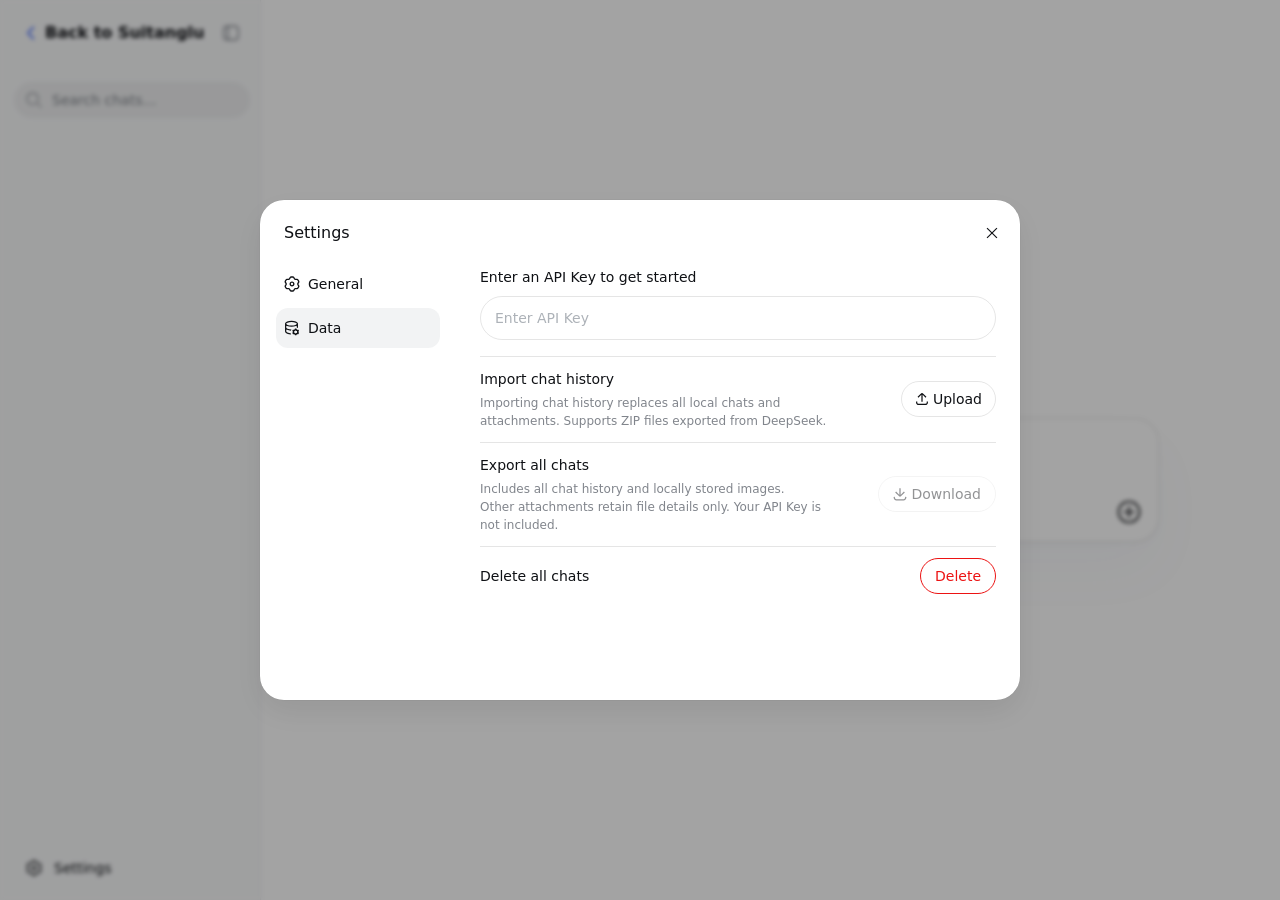
==== commit 81a1c2f6: "v1.6.0：设置重组为四组索引页；思考过程渲染与流式折叠；停止生成修复；学术研讨入口端点硬门控；UI 全流程体检与安全加固 设置：索引页改纯目录（AI 讲解/课堂/数据/应用，副标题带动态状态），课" ====
--- a/app/src/main/assets/chat/index.html
+++ b/app/src/main/assets/chat/index.html
@@ -1 +1 @@
-<!doctype html><html lang="zh-CN"><head><meta charset="utf-8"><meta name="viewport" content="width=device-width,initial-scale=1"><meta name="theme-color" content="#ffffff"><title>API 使用 demo</title><meta content="0.1.3" name="application-version"><script defer src="static/js/main.4fc5bb07.js"></script><link href="static/css/main.27198ffe.css" rel="stylesheet"></head><body><div id="root"></div></body></html>+<!doctype html><html lang="zh-CN"><head><meta charset="utf-8"><meta name="viewport" content="width=device-width,initial-scale=1"><meta name="theme-color" content="#ffffff"><title>API 使用 demo</title><meta content="0.1.3" name="application-version"><script defer src="static/js/main.1093c275.js"></script><link href="static/css/main.e026ac30.css" rel="stylesheet"></head><body><div id="root"></div></body></html>
--- a/app/src/main/assets/chat/static/css/main.e026ac30.css
+++ b/app/src/main/assets/chat/static/css/main.e026ac30.css
@@ -0,0 +1 @@
+.trigger-_94788{display:contents}.tooltip-_94788{z-index:2000;box-sizing:border-box;background-color:var(--dsw-alias-tooltip-bg);max-width:calc(100vw - 28px);color:var(--dsw-static-neutral-bluish-00);pointer-events:none;border-radius:10px;padding:4px 8px;font-size:12px;line-height:1.5;position:fixed}[data-ds-dark-theme] .tooltip-_94788{color:var(--dsw-alias-label-primary);box-shadow:0 6px 16px rgba(0,0,0,.08),0 3px 6px -4px rgba(0,0,0,.12),0 9px 28px 8px rgba(0,0,0,.05)}.button-_7c3cd{cursor:pointer;transition:background-color var(--ds-transition-duration) var(--ds-ease-in-out);background-color:transparent;border:none;border-radius:50%;outline:none;flex-shrink:0;justify-content:center;align-items:center;padding:0;font-size:16px;display:inline-flex}.button-_7c3cd:active:not(:disabled){background-color:var(--dsw-alias-interactive-bg-hover)}@media (hover:hover){.button-_7c3cd:hover:not(:disabled){background-color:var(--dsw-alias-interactive-bg-hover)}}.button-_7c3cd:focus-visible{box-shadow:0 0 0 2px var(--dsw-alias-button-primary-fill)}.button-_7c3cd:disabled{cursor:not-allowed;color:var(--dsw-alias-label-caption)}.xs-_7c3cd{width:var(--ds-control-height-xs);height:var(--ds-control-height-xs)}.m-_7c3cd{width:34px;height:34px}.xl-_7c3cd{width:var(--ds-control-height-xl);height:var(--ds-control-height-xl)}.tertiary-_7c3cd{color:var(--dsw-alias-label-tertiary)}.primary-_7c3cd{color:var(--dsw-alias-label-primary)}.logo-cc04e9{background-color:var(--dsw-alias-markdown-citation);border-radius:50%;display:inline-flex;overflow:hidden}.img-cc04e9{object-fit:cover;width:100%;height:100%}.placeholder-cc04e9{background-color:var(--dsw-alias-markdown-citation);justify-content:center;align-items:center;width:100%;height:100%;display:flex}.fallback-cc04e9{color:var(--dsw-alias-label-tertiary)}.fallback-cc04e9 svg{width:70%;height:70%}.group-cc04e9{-webkit-user-select:none;-moz-user-select:none;-ms-user-select:none;user-select:none;margin-left:6px;display:inline-flex}.thumbnail-cc04e9{width:16px;height:16px;box-shadow:0 0 0 1px var(--search-row-site-logo-color,var(--dsw-alias-bg-base)), 0 0 0 1px var(--dsw-alias-bg-base);flex-shrink:0;margin-left:-4px;transition:box-shadow .2s}.thumbnail-cc04e9:first-of-type{margin-left:0}.anchor-a38882{text-decoration:none}.card-a38882{cursor:pointer;flex-direction:column;display:flex}.meta-a38882{padding-top:var(--search-view-card-meta-padding-top,0);font:var(--search-view-card-meta-font,500 12px/17px var(--dsw-font-family));align-items:center;gap:6px;display:flex}.siteIcon-a38882{flex-shrink:0;width:18px;height:18px}.siteName-a38882{text-overflow:ellipsis;white-space:nowrap;color:var(--search-view-card-secondary-color,var(--dsw-alias-label-secondary));overflow:hidden}.divider-a38882{background-color:var(--dsw-alias-border-l3);width:1px;height:12px;margin:0 3px}.date-a38882{color:var(--search-view-card-secondary-color,var(--dsw-alias-label-secondary));flex-shrink:0;font-weight:400}.title-a38882{font:var(--search-view-card-title-font,500 16px/25px var(--dsw-font-family));color:var(--dsw-alias-label-primary);line-clamp:2;-webkit-line-clamp:2;-webkit-box-orient:vertical;margin-top:6px;display:-webkit-box;overflow:hidden}.snippet-a38882{color:var(--search-view-card-secondary-color,var(--dsw-alias-label-secondary));line-clamp:2;-webkit-line-clamp:2;-webkit-box-orient:vertical;margin-top:6px;font-size:13px;line-height:20px;display:-webkit-box;overflow:hidden}.panel-_5cf57{box-sizing:border-box;border-left:1px solid var(--dsw-alias-border-l2);width:calc(50vw - 4rem);max-width:390px;height:100%;color:var(--dsw-alias-label-primary);background:var(--dsw-alias-bg-base);flex-direction:column;flex-shrink:0;display:flex}.header-_5cf57{box-sizing:border-box;border-bottom:1px solid var(--dsw-alias-border-l2);flex-shrink:0;align-items:center;height:60px;padding:0 14px 0 20px;display:flex}.title-_5cf57{text-overflow:ellipsis;white-space:nowrap;flex:1;font-size:14px;font-weight:500;line-height:22px;overflow:hidden}.content-_5cf57{--search-view-card-meta-font:var(--dsw-font-xs-13);--search-view-card-meta-padding-top:2px;--search-view-card-secondary-color:var(--dsw-alias-label-tertiary);--search-view-card-title-font:500 14px/22px var(--dsw-font-family);scrollbar-color:var(--scroll-color) transparent;flex:1;min-height:0;padding:8px;overflow-y:auto}.item-_5cf57{transition:background-color var(--ds-transition-duration) var(--ds-ease-in-out);border-radius:12px;margin-bottom:6px;padding:12px}.item-_5cf57:hover{background:var(--dsw-alias-interactive-bg-hover)}@media not all and (min-width:768px){.panel-_5cf57{z-index:700;border-left:none;width:auto;max-width:none;position:fixed;top:0;bottom:0;left:0;right:0}}.mask-_4f2ab{z-index:1000;cursor:copy;pointer-events:none;-webkit-backdrop-filter:blur(10px);backdrop-filter:blur(10px);background-color:rgba(255,255,255,.7);justify-content:center;align-items:center;display:flex;position:fixed;top:0;bottom:0;left:0;right:0}[data-ds-dark-theme] .mask-_4f2ab{background-color:rgba(39,39,48,.7)}.wrap-_4f2ab{box-sizing:border-box;width:100%;color:var(--dsw-alias-label-primary);text-align:center;flex-direction:column;align-items:center;margin-top:-3%;padding:0 40px;display:flex}.title-_4f2ab{margin-top:16px;font-size:20px;line-height:28px}.desc-_4f2ab{color:var(--dsw-alias-label-tertiary);margin-top:16px;font-size:14px;line-height:22px}.card-_282ec{box-sizing:border-box;border:1px solid var(--dsw-alias-border-l2);background-color:var(--dsw-specific-input-major);cursor:default;border-radius:16px;flex-shrink:0;align-items:center;width:240px;min-height:64px;padding:0 12px 0 14px;transition:background-color .2s ease-in-out;display:flex;position:relative}.card-_282ec>a{position:absolute;top:0;bottom:0;left:0;right:0}.card-_282ec:hover .remove-_282ec{opacity:1}.clickable-_282ec{cursor:pointer}.clickable-_282ec:hover{background-color:var(--dsw-alias-interactive-bg-hover)}.editable-_282ec{padding-right:24px}.failed-_282ec{border-color:var(--dsw-alias-state-error-primary)}.failed-_282ec .subCaption-_282ec{color:var(--dsw-alias-state-error-primary)}.icon-_282ec{width:28px;height:28px;color:var(--dsw-alias-label-tertiary);flex-shrink:0;justify-content:center;align-items:center;margin-right:10px;display:flex}.retry-_282ec svg{width:18px;height:18px;color:var(--dsw-alias-label-secondary)}.spinner-_282ec{box-sizing:border-box;border:2px solid var(--dsw-alias-border-l2);border-top-color:var(--dsw-alias-label-tertiary);border-radius:50%;width:16px;height:16px;animation:.8s linear infinite spin-_282ec}@keyframes spin-_282ec{to{transform:rotate(360deg)}}.content-_282ec{-webkit-user-select:none;-moz-user-select:none;-ms-user-select:none;user-select:none;flex:1;min-width:0;padding:10px 0}.caption-_282ec{white-space:nowrap;text-overflow:ellipsis;color:var(--dsw-alias-label-primary);font-size:14px;font-weight:400;line-height:22px;overflow:hidden}.subCaption-_282ec{white-space:nowrap;text-overflow:ellipsis;color:var(--dsw-alias-label-tertiary);font-size:12px;line-height:18px;overflow:hidden}.remove-_282ec{width:28px;height:28px;color:var(--dsw-alias-label-primary-inverted);background-color:var(--dsw-alias-button-contrast-fill);cursor:pointer;border:none;border-radius:50%;justify-content:center;align-items:center;padding:0;display:flex;position:absolute;top:2px;right:2px}.invalidRemove-_282ec{opacity:1;color:var(--dsw-alias-label-primary-foreground);background-color:var(--dsw-alias-state-error-primary)}.wrapper-ed6f47{--line-height:24px;--input-padding-top:12px;z-index:901;box-sizing:border-box;cursor:text;width:100%;font-size:16px;line-height:var(--line-height);border:1px solid var(--dsw-alias-border-l2-darkmode-thin);background:var(--dsw-specific-input-major);border-radius:24px;flex-direction:column;display:flex;position:relative;overflow:hidden}.session-ed6f47{box-shadow:0 4px 10px rgba(0,0,0,.02),0 2px 4px rgba(0,0,0,.04)}.home-ed6f47{box-shadow:0 4px 12px rgba(0,0,0,.02),0 2px 2px rgba(72,104,178,.01),0 30px 60px rgba(72,104,178,.03)}[data-ds-dark-theme] .home-ed6f47{box-shadow:none}.attachments-ed6f47{cursor:default;align-items:flex-end;gap:10px;padding:12px 12px 0;display:flex;overflow-x:auto}.attachment-ed6f47{box-sizing:border-box;border:1px solid var(--dsw-alias-border-l2);background-color:var(--dsw-alias-bg-skeleton);border-radius:16px;flex-shrink:0;width:74px;height:74px;position:relative;overflow:hidden}.attachment-ed6f47 img{object-fit:cover;width:100%;height:100%;display:block}.attachment-ed6f47:hover .remove-ed6f47{opacity:1}.uploading-ed6f47{background-color:rgba(0,0,0,.3);position:absolute;top:0;bottom:0;left:0;right:0}.uploading-ed6f47:after{content:"";border:2px solid rgba(255,255,255,.4);border-top-color:#fff;border-radius:50%;width:16px;height:16px;margin:-10px 0 0 -10px;animation:.8s linear infinite spin-ed6f47;position:absolute;top:50%;left:50%}@keyframes spin-ed6f47{to{transform:rotate(360deg)}}.attachmentFailed-ed6f47{border-color:var(--dsw-alias-state-error-primary)}.failed-ed6f47{cursor:pointer;color:var(--dsw-static-neutral-bluish-00);background-color:rgba(0,0,0,.48);border:none;flex-direction:column;justify-content:center;align-items:center;padding:0 3px;display:flex;position:absolute;top:0;bottom:0;left:0;right:0}.failed-ed6f47 svg{width:18px;height:18px}.failedStatic-ed6f47{cursor:default;background-color:rgba(0,0,0,.24);justify-content:flex-end;padding-bottom:7px}.failedReason-ed6f47{text-align:center;word-break:break-word;-webkit-line-clamp:2;-webkit-box-orient:vertical;max-width:100%;margin-top:2px;font-size:11px;font-weight:500;line-height:14px;display:-webkit-box;overflow:hidden}.remove-ed6f47{z-index:1;width:28px;height:28px;color:var(--dsw-alias-label-primary-inverted);background-color:var(--dsw-alias-button-contrast-fill);-webkit-filter:drop-shadow(0 0 .5px rgba(0,0,0,.2));filter:drop-shadow(0 0 .5px rgba(0,0,0,.2));cursor:pointer;border:none;border-radius:50%;justify-content:center;align-items:center;padding:0;display:flex;position:absolute;top:2px;right:2px}.invalidRemove-ed6f47{opacity:1;color:var(--dsw-alias-label-primary-foreground);background-color:var(--dsw-alias-state-error-primary)}.textareaWrapper-ed6f47{width:100%;position:relative}.textarea-ed6f47,.mirror-ed6f47{box-sizing:border-box;width:100%;min-height:calc(var(--line-height) * 2 + var(--input-padding-top));padding:var(--input-padding-top) 12px 0 16px;font:inherit;line-height:inherit;font-variant-ligatures:no-contextual;word-break:break-word;white-space:pre-wrap;border:none;margin:0;display:block;overflow:auto}.textarea-ed6f47{resize:none;overscroll-behavior:contain;height:100%;color:var(--dsw-alias-label-primary);caret-color:var(--dsw-alias-brand-text);background-color:transparent;outline:none;position:absolute}.textarea-ed6f47::-webkit-input-placeholder{color:var(--dsw-alias-label-caption);-webkit-user-select:none;-moz-user-select:none;-ms-user-select:none;user-select:none}.textarea-ed6f47::-ms-input-placeholder{color:var(--dsw-alias-label-caption);-webkit-user-select:none;-moz-user-select:none;-ms-user-select:none;user-select:none}.textarea-ed6f47::placeholder{color:var(--dsw-alias-label-caption);-webkit-user-select:none;-moz-user-select:none;-ms-user-select:none;user-select:none}@media not all and (min-width:440px){.textarea-ed6f47,.mirror-ed6f47{min-height:calc(var(--line-height) * 1.25 + var(--input-padding-top))}}.mirror-ed6f47{visibility:hidden;pointer-events:none;max-height:336px}@media not all and (min-width:768px){.wrapper-ed6f47{max-height:calc(var(--app-viewport-height,100dvh) - 120px);flex-shrink:0}.textareaWrapper-ed6f47{min-height:0}.attachments-ed6f47,.functionRow-ed6f47{flex-shrink:0}}.functionRow-ed6f47{align-items:center;gap:8px;margin-top:4px;padding:12px;display:flex}.toggles-ed6f47{flex:1;align-items:center;gap:10px;min-width:0;display:flex}.collapsedToggles-ed6f47 .toggleLabel-ed6f47{display:none}.toggle-ed6f47{border:1px solid var(--dsw-alias-border-l2);height:34px;color:var(--dsw-alias-label-primary);font:inherit;white-space:nowrap;cursor:pointer;-webkit-user-select:none;-moz-user-select:none;-ms-user-select:none;user-select:none;background-color:transparent;border-radius:18px;flex-shrink:0;justify-content:center;align-items:center;gap:4px;padding:0 12px;font-size:13px;font-weight:500;line-height:20px;transition-property:border,background;transition-duration:.2s;display:inline-flex}.toggle-ed6f47:hover:not(:disabled){background-color:var(--dsw-alias-interactive-bg-hover)}.toggle-ed6f47:disabled{opacity:.4;cursor:not-allowed}.toggle-ed6f47.selected-ed6f47{background-color:var(--dsw-alias-button-ghost-active-fill);color:var(--dsw-alias-brand-text);border-color:var(--dsw-alias-button-ghost-active-border)}.toggle-ed6f47.selected-ed6f47:hover{background-color:var(--dsw-alias-button-ghost-active-hover)}.right-ed6f47{flex-shrink:0;align-items:center;gap:8px;margin-left:auto;display:flex}.circleIcon-ed6f47 svg{width:24px;height:24px;transition:transform .15s var(--ds-ease-out);display:block}.circleOpen-ed6f47 svg{transform:rotate(45deg)}.sendButton-ed6f47{background:var(--dsw-alias-button-primary-fill);width:34px;height:34px;color:var(--dsw-static-neutral-bluish-00);cursor:pointer;border:none;border-radius:50%;flex-shrink:0;justify-content:center;align-items:center;margin-left:6px;padding:0;transition:background .2s;display:flex}.sendButton-ed6f47:not(.disabled-ed6f47):hover{background:var(--dsw-alias-button-primary-hover)}.sendButton-ed6f47.disabled-ed6f47{opacity:.4;cursor:not-allowed}.quickChips-ed6f47{cursor:default;scrollbar-width:none;flex-shrink:0;gap:7px;max-width:100%;margin-top:4px;padding:0 12px;display:flex;overflow-x:auto}.quickChips-ed6f47::-webkit-scrollbar{display:none}.quickChip-ed6f47{border:1px solid var(--dsw-alias-border-l2);height:34px;color:var(--dsw-alias-label-primary);font:inherit;white-space:nowrap;cursor:pointer;background-color:transparent;border-radius:18px;flex-shrink:0;align-items:center;gap:6px;padding:0 12px;font-size:13px;font-weight:500;line-height:20px;transition-property:border,background;transition-duration:.2s;display:inline-flex}.quickChip-ed6f47:active{background-color:var(--dsw-alias-interactive-bg-active)}@media (hover:hover){.quickChip-ed6f47:hover{background-color:var(--dsw-alias-interactive-bg-hover)}}.quickChip-ed6f47 svg{color:var(--dsw-alias-label-caption)}.attachPanel-ed6f47{cursor:default;width:100%;transition:transform .15s var(--ds-ease-out);flex-shrink:0;gap:10px;margin-top:8px;display:flex;transform:translateY(36px)}.attachPanelWrap-ed6f47{opacity:0;visibility:hidden;pointer-events:none;width:100%;max-height:0;transition:max-height var(--ds-transition-duration-fast) var(--ds-ease-in), opacity var(--ds-transition-duration-fast) var(--ds-ease-in), visibility 0s var(--ds-transition-duration-fast);overflow:hidden}.attachPanelWrap-ed6f47.open-ed6f47{opacity:1;visibility:visible;pointer-events:auto;max-height:88px;transition:max-height .15s var(--ds-ease-out), opacity .15s var(--ds-ease-out), visibility 0s}.attachPanelWrap-ed6f47.open-ed6f47 .attachPanel-ed6f47{transform:none}.panelItem-ed6f47{background-color:var(--dsw-alias-bg-skeleton);height:72px;color:var(--dsw-alias-label-primary);font:inherit;white-space:nowrap;cursor:pointer;transition:background-color var(--ds-transition-duration) var(--ds-ease-in-out);border:none;border-radius:16px;flex-direction:column;flex:1;justify-content:center;align-items:center;gap:6px;padding:0;font-size:13px;line-height:18px;display:flex}.panelItem-ed6f47 svg{width:24px;height:24px}.panelItem-ed6f47:active:not(:disabled){background-color:var(--dsw-alias-interactive-bg-active)}@media (hover:hover){.panelItem-ed6f47:hover:not(:disabled){background-color:var(--dsw-alias-interactive-bg-hover)}}.panelItem-ed6f47:disabled{opacity:.4;cursor:not-allowed}.overlay-_1cbf6{z-index:900;background:#000;flex-direction:column;height:100dvh;display:flex;position:fixed;top:0;left:0;right:0}.cropMode-_1cbf6{z-index:902}.cropMode-_1cbf6 .area-_1cbf6{padding:64px 0 84px}.area-_1cbf6{flex:1;justify-content:center;align-items:center;display:flex;position:relative;overflow:hidden}.canvasBox-_1cbf6{flex-shrink:0;position:relative}.canvas-_1cbf6{display:block}.drawable-_1cbf6{touch-action:none}.topBar-_1cbf6{z-index:2;padding:calc(10px + env(safe-area-inset-top)) 14px 10px;justify-content:space-between;align-items:center;display:flex;position:absolute;top:0;left:0;right:0}.cropTopBar-_1cbf6{justify-content:flex-end}.barGroup-_1cbf6{gap:10px;display:flex}.iconButton-_1cbf6{color:#fff;cursor:pointer;background-color:transparent;border:none;border-radius:50%;justify-content:center;align-items:center;width:40px;height:40px;padding:0;display:flex}.iconButton-_1cbf6:active:not(:disabled){background-color:rgba(255,255,255,.14)}.iconButton-_1cbf6:disabled{opacity:.35;cursor:not-allowed}.textButton-_1cbf6{color:#fff;height:44px;font:inherit;cursor:pointer;background-color:transparent;border:none;border-radius:22px;align-items:center;gap:6px;padding:0 10px;font-size:15px;font-weight:500;display:inline-flex}.textButton-_1cbf6:active{background-color:rgba(255,255,255,.14)}.cropLayer-_1cbf6{position:absolute;top:0;bottom:0;left:0;right:0}.cropWindow-_1cbf6{cursor:move;position:absolute;box-shadow:0 0 0 9999px rgba(0,0,0,.6)}.cropCorner-_1cbf6{touch-action:none;width:44px;height:44px;position:absolute}.cropCorner-_1cbf6:before{content:"";width:22px;height:22px;position:absolute}.nw-_1cbf6{cursor:nwse-resize;top:-22px;left:-22px}.nw-_1cbf6:before{border-top:3px solid #fff;border-left:3px solid #fff;bottom:0;right:0}.ne-_1cbf6{cursor:nesw-resize;top:-22px;right:-22px}.ne-_1cbf6:before{border-top:3px solid #fff;border-right:3px solid #fff;bottom:0;left:0}.sw-_1cbf6{cursor:nesw-resize;bottom:-22px;left:-22px}.sw-_1cbf6:before{border-bottom:3px solid #fff;border-left:3px solid #fff;top:0;right:0}.se-_1cbf6{cursor:nwse-resize;bottom:-22px;right:-22px}.se-_1cbf6:before{border-bottom:3px solid #fff;border-right:3px solid #fff;top:0;left:0}.cropEdge-_1cbf6{touch-action:none;background-color:transparent;position:absolute}.cropEdge-_1cbf6:before{content:"";background-color:#fff;border-radius:2px;position:absolute}.edgeN-_1cbf6{cursor:ns-resize;width:64px;height:24px;top:-12px;left:calc(50% - 32px)}.edgeN-_1cbf6:before{width:26px;height:3px;margin-left:-13px;bottom:8px;left:50%}.edgeS-_1cbf6{cursor:ns-resize;width:64px;height:24px;bottom:-12px;left:calc(50% - 32px)}.edgeS-_1cbf6:before{width:26px;height:3px;margin-left:-13px;top:8px;left:50%}.edgeW-_1cbf6{cursor:ew-resize;width:24px;height:64px;top:calc(50% - 32px);left:-12px}.edgeW-_1cbf6:before{width:3px;height:26px;margin-top:-13px;top:50%;right:8px}.edgeE-_1cbf6{cursor:ew-resize;width:24px;height:64px;top:calc(50% - 32px);right:-12px}.edgeE-_1cbf6:before{width:3px;height:26px;margin-top:-13px;top:50%;left:8px}.cropFooter-_1cbf6{z-index:2;padding:14px 16px calc(14px + env(safe-area-inset-bottom));flex-shrink:0;align-items:center;gap:14px;display:flex;position:absolute;bottom:0;left:0;right:0}.confirmButton-_1cbf6{background-color:var(--dsw-alias-button-primary-fill);height:44px;color:var(--dsw-static-neutral-bluish-00);font:inherit;cursor:pointer;border:none;border-radius:22px;flex:1;font-size:16px;font-weight:500}.confirmButton-_1cbf6:active{background-color:var(--dsw-alias-button-primary-hover)}.chipsRow-_1cbf6{flex-shrink:0;padding:12px 0 24px}.button-_074b8{box-sizing:border-box;min-width:72px;font:inherit;cursor:pointer;white-space:nowrap;-webkit-user-select:none;-moz-user-select:none;-ms-user-select:none;user-select:none;transition:background-color var(--ds-transition-duration) var(--ds-ease-in-out), opacity var(--ds-transition-duration) var(--ds-ease-in-out);border:1px solid transparent;border-radius:4096px;outline:none;justify-content:center;align-items:center;padding:0 14px;font-size:14px;font-weight:500;line-height:22px;display:inline-flex}.button-_074b8:focus-visible{box-shadow:0 0 0 2px var(--dsw-alias-button-primary-fill)}.button-_074b8:disabled{opacity:.45;cursor:not-allowed}.l-_074b8{height:var(--ds-control-height-l)}.m-_074b8{height:var(--ds-control-height-m);gap:4px}.m-_074b8 svg{width:14px;height:14px}.s-_074b8{height:var(--ds-control-height-s);min-width:58px}.block-_074b8{width:100%}.primary-_074b8{color:var(--dsw-alias-label-primary-foreground);background-color:var(--dsw-alias-button-primary-fill)}.primary-_074b8:hover:not(:disabled){background-color:var(--dsw-alias-button-primary-hover)}.outlined-_074b8{color:var(--dsw-alias-label-primary);border-color:var(--dsw-alias-border-l2);background-color:transparent;font-weight:400}.outlined-_074b8:hover:not(:disabled){background-color:var(--dsw-alias-interactive-bg-hover)}.danger-_074b8{color:var(--dsw-static-neutral-bluish-00);background-color:var(--dsw-alias-state-error-primary)}.danger-_074b8:hover:not(:disabled){background-color:var(--dsw-alias-state-error-secondary)}.dangerOutlined-_074b8{color:var(--dsw-alias-state-error-primary);border-color:var(--dsw-alias-state-error-primary);background-color:transparent;font-weight:400}.dangerOutlined-_074b8:hover:not(:disabled){background-color:var(--dsw-alias-interactive-bg-hover-danger)}.dangerOutlined-_074b8:focus-visible{box-shadow:0 0 0 2px var(--dsw-alias-state-error-primary)}.card-bab5a2{z-index:950;box-sizing:border-box;border:1px solid var(--dsw-alias-border-inverted);background:var(--dsw-specific-menu);max-width:355px;box-shadow:var(--dsw-shadow-lv3);border-radius:12px;padding:16px;position:fixed}.container-_094a5{justify-content:space-between;align-items:center;width:100%;padding:6px;display:flex}.name-_094a5{color:var(--dsw-alias-label-primary);font-family:var(--ds-font-family-code);margin-left:8px;font-size:12px;line-height:18px}.button-_094a5{height:28px;color:var(--dsw-alias-label-secondary);font:inherit;cursor:pointer;-webkit-user-select:none;-moz-user-select:none;-ms-user-select:none;user-select:none;background:0 0;border:none;border-radius:8px;align-items:center;gap:3px;padding:0 10px;font-size:13px;line-height:20px;display:inline-flex}.button-_094a5:active{background-color:var(--dsw-alias-interactive-bg-hover)}@media (hover:hover){.button-_094a5:hover{background-color:var(--dsw-alias-interactive-bg-hover)}}.button-_094a5 svg{width:14px;height:14px}.ds-markdown{font:var(--dsw-font-markdown-base);color:var(--dsw-alias-label-primary)}.ds-markdown strong{font-weight:600}.ds-markdown img{max-width:100%}.ds-markdown h1{font:var(--dsw-font-markdown-h1)}.ds-markdown h2{font:var(--dsw-font-markdown-h2)}.ds-markdown h3{font:var(--dsw-font-markdown-h3)}.ds-markdown h4{font:var(--dsw-font-markdown-h4)}.ds-markdown h5,.ds-markdown h6{font:var(--dsw-font-markdown-base-strong)}.ds-markdown h1 strong,.ds-markdown h2 strong,.ds-markdown h3 strong,.ds-markdown h4 strong,.ds-markdown h5 strong,.ds-markdown h6 strong{font-weight:inherit}.ds-markdown h1,.ds-markdown h2,.ds-markdown h3{margin:32px 0 16px}.ds-markdown h4,.ds-markdown h5,.ds-markdown h6,.ds-markdown .ds-markdown-paragraph{margin:16px 0}.ds-markdown h4+ul,.ds-markdown h5+ul,.ds-markdown h6+ul,.ds-markdown h4+ol,.ds-markdown h5+ol,.ds-markdown h6+ol{margin-top:8px}:is(.ds-markdown h4:has(+ul),.ds-markdown h5:has(+ul),.ds-markdown h6:has(+ul),.ds-markdown h4:has(+ol),.ds-markdown h5:has(+ol),.ds-markdown h6:has(+ol)){margin-bottom:8px}.ds-markdown a:not(.ds-a){color:var(--dsw-alias-brand-text);transition:box-shadow var(--ds-transition-duration) var(--ds-ease-in-out);border:2px solid rgba(255,255,255,0);border-width:2px 3px;margin-left:-3px;margin-right:-3px;text-decoration:none;position:relative}.ds-markdown a:not(.ds-a):hover,.ds-markdown a:not(.ds-a) :focus{-webkit-text-decoration:underline var(--dsw-alias-brand-text);-webkit-text-decoration:underline var(--dsw-alias-brand-text);text-decoration:underline var(--dsw-alias-brand-text);outline:none}.ds-markdown a:not(.ds-a):focus-visible{box-shadow:0 0 0 2px var(--dsw-alias-brand-text)}.ds-markdown li>ul,.ds-markdown li>ol{margin-top:4px}.ds-markdown ul,.ds-markdown ol{margin:16px 0;padding-left:18px}.ds-markdown li:not(:first-child){margin-top:6px}.ds-markdown li::marker{color:var(--dsw-alias-label-secondary);line-height:28px}.ds-markdown ul>.ds-markdown-task-list-item{list-style:none}.ds-markdown ul>.ds-markdown-task-list-item>.ds-markdown-task-checkbox{margin-left:-18px}.ds-markdown .ds-markdown-task-list-item>.ds-markdown-task-checkbox{color:var(--dsw-alias-label-secondary)}.ds-markdown .ds-markdown-task-list-item>.ds-markdown-task-checkbox+.ds-markdown-paragraph{display:inline}.ds-markdown ul ol,.ds-markdown ol ol{padding-left:0;list-style-position:inside}:is(.ds-markdown ul ol,.ds-markdown ol ol) li p{display:inline}.ds-markdown hr{background:var(--dsw-alias-border-l2);border:none;height:1px;margin:32px 0;display:block}.ds-markdown blockquote{border-left:2px solid var(--dsw-alias-label-caption);margin:16px 0 0;padding-left:14px}.ds-markdown table{border-collapse:collapse;width:-webkit-max-content;width:-moz-max-content;width:max-content;max-width:-webkit-max-content;max-width:-moz-max-content;max-width:max-content}.ds-markdown th{border-bottom:1px solid var(--dsw-alias-border-l3);font:var(--dsw-font-markdown-table-head);border-top:none;min-width:100px;max-width:min(30vw,320px);padding:10px 16px}.ds-markdown th:not(:-webkit-any(:lang(ae),:lang(ar),:lang(arc),:lang(bcc),:lang(bqi),:lang(ckb),:lang(dv),:lang(fa),:lang(glk),:lang(he),:lang(ku),:lang(mzn),:lang(nqo),:lang(pnb),:lang(ps),:lang(sd),:lang(ug),:lang(ur),:lang(yi))){text-align:left}.ds-markdown th:not(:-moz-any(:lang(ae),:lang(ar),:lang(arc),:lang(bcc),:lang(bqi),:lang(ckb),:lang(dv),:lang(fa),:lang(glk),:lang(he),:lang(ku),:lang(mzn),:lang(nqo),:lang(pnb),:lang(ps),:lang(sd),:lang(ug),:lang(ur),:lang(yi))){text-align:left}.ds-markdown th:not(:is(:lang(ae),:lang(ar),:lang(arc),:lang(bcc),:lang(bqi),:lang(ckb),:lang(dv),:lang(fa),:lang(glk),:lang(he),:lang(ku),:lang(mzn),:lang(nqo),:lang(pnb),:lang(ps),:lang(sd),:lang(ug),:lang(ur),:lang(yi))){text-align:left}.ds-markdown th:-webkit-any(:lang(ae),:lang(ar),:lang(arc),:lang(bcc),:lang(bqi),:lang(ckb),:lang(dv),:lang(fa),:lang(glk),:lang(he),:lang(ku),:lang(mzn),:lang(nqo),:lang(pnb),:lang(ps),:lang(sd),:lang(ug),:lang(ur),:lang(yi)){text-align:right}.ds-markdown th:-moz-any(:lang(ae),:lang(ar),:lang(arc),:lang(bcc),:lang(bqi),:lang(ckb),:lang(dv),:lang(fa),:lang(glk),:lang(he),:lang(ku),:lang(mzn),:lang(nqo),:lang(pnb),:lang(ps),:lang(sd),:lang(ug),:lang(ur),:lang(yi)){text-align:right}.ds-markdown th:is(:lang(ae),:lang(ar),:lang(arc),:lang(bcc),:lang(bqi),:lang(ckb),:lang(dv),:lang(fa),:lang(glk),:lang(he),:lang(ku),:lang(mzn),:lang(nqo),:lang(pnb),:lang(ps),:lang(sd),:lang(ug),:lang(ur),:lang(yi)){text-align:right}.ds-markdown th:first-child{padding-left:0}.ds-markdown td{border-bottom:1px solid var(--dsw-alias-border-l2);font:var(--dsw-font-markdown-table);min-width:100px;max-width:min(30vw,320px);padding:10px 16px}.ds-markdown td:first-child{padding-left:0}.ds-markdown td:last-child{padding-right:0}.ds-markdown pre{font-family:var(--ds-font-family-code);margin:16px 0;overflow:auto}.ds-markdown code{box-sizing:border-box;font:var(--dsw-font-markdown-code);font-family:var(--ds-font-family-code);background-color:var(--dsw-alias-markdown-inline-code);border-radius:6px;align-items:center;padding:0 5px;display:inline-flex;font-size:.875em!important}:is(.ds-markdown h1,.ds-markdown h2,.ds-markdown h3,.ds-markdown h4,.ds-markdown h5,.ds-markdown h6) code{font:inherit;font-family:var(--ds-font-family-code)}.ds-markdown table code{font-size:13px}.ds-markdown-math.katex-display{text-align:center;max-width:100%;padding:4px;display:block;overflow-x:auto;overflow-y:hidden}.ds-markdown>* .ds-markdown-math{margin:16px 0}.ds-markdown>* .ds-markdown-math:first-child{margin-top:0}.ds-markdown>* .ds-markdown-math:last-child{margin-bottom:0}.ds-markdown li>.ds-markdown-paragraph{margin:8px 0}.ds-markdown li>:first-child{margin-top:0}.ds-markdown li>:last-child:not(.md-code-block){margin-bottom:0}.ds-markdown .ds-markdown-paragraph:first-child{margin-top:0!important}.ds-markdown .ds-markdown-paragraph:last-child{margin-bottom:0!important}.ds-markdown>:first-child{margin-top:0!important}.ds-markdown>:last-child{margin-bottom:0!important}.ds-markdown-html{font-family:var(--ds-font-family-code)}.ds-markdown-cite{font-variant:tabular-nums;min-width:14px;height:14px;box-shadow:inset 0 0 0 .5px var(--dsw-alias-border-l1);box-sizing:border-box;-webkit-user-select:none;-moz-user-select:none;-ms-user-select:none;user-select:none;white-space:nowrap;background:var(--dsw-alias-markdown-placeholder);font:500 9px/14px var(--ds-font-family-code);color:var(--dsw-alias-label-tertiary);cursor:pointer;border-radius:6px 6px 6px 0;flex-shrink:0;justify-content:center;align-items:center;margin:0 2px;padding:0 4px;display:inline-flex;position:relative;top:-5px}.ds-markdown-cite+.ds-markdown-cite{margin-left:0}.ds-markdown-cite:hover{background:var(--dsw-alias-markdown-citation)}.ds-markdown .md-code-block{margin:16px 0}.md-code-block{--dsl-code-block-banner-background-color:var(--dsw-alias-markdown-code-block-banner);--dsl-code-block-border-radius:12px;--dsl-code-block-banner-font:var(--dsw-font-xs-13);--dsl-code-block-content-font:var(--dsw-font-markdown-code-block);color:var(--dsw-alias-label-primary);background:var(--dsw-alias-markdown-code-block);border-radius:var(--dsl-code-block-border-radius)}.md-code-block:not(:last-child){margin-bottom:11px}.md-code-block-banner{background:var(--dsl-code-block-banner-background-color);font:var(--dsl-code-block-banner-font);border-top-left-radius:var(--dsl-code-block-border-radius);border-top-right-radius:var(--dsl-code-block-border-radius);justify-content:space-between;display:flex}.md-code-block>pre{font:var(--dsl-code-block-content-font);white-space:pre-wrap;word-break:break-all;padding:16px;margin:0!important}.markdown-table-wrapper{overflow-x:auto}.md-code-block-switch{gap:4px;display:flex}.md-code-block-switch [aria-pressed=true]{background:var(--dsw-alias-markdown-code-block);color:var(--dsw-alias-label-primary)}.md-mermaid-diagram{text-align:center;padding:16px;overflow:auto}.md-mermaid-diagram>svg{max-width:100%;height:auto;margin:0 auto;display:block}.md-mermaid-status{min-height:160px;color:var(--dsw-alias-label-secondary);justify-content:center;align-items:center;padding:16px;font-size:14px;display:flex}body.dark .md-code-block .token.comment,body.dark .md-code-block .token.prolog,body.dark .md-code-block .token.doctype,body.dark .md-code-block .token.cdata{color:#8da1b9}body.dark .md-code-block .token.punctuation{color:#e3eaf2}body.dark .md-code-block .token.delimiter.important,body.dark .md-code-block .token.selector .parent,body.dark .md-code-block .token.tag,body.dark .md-code-block .token.tag .token.punctuation{color:#6cc}body.dark .md-code-block .token.attr-name,body.dark .md-code-block .token.boolean,body.dark .md-code-block .token.boolean.important,body.dark .md-code-block .token.number,body.dark .md-code-block .token.constant,body.dark .md-code-block .token.selector .token.attribute{color:#e6d37a}body.dark .md-code-block .token.class-name,body.dark .md-code-block .token.key,body.dark .md-code-block .token.parameter,body.dark .md-code-block .token.property,body.dark .md-code-block .token.property-access,body.dark .md-code-block .token.variable{color:#6cb8e6}body.dark .md-code-block .token.attr-value,body.dark .md-code-block .token.inserted,body.dark .md-code-block .token.color,body.dark .md-code-block .token.selector .token.value,body.dark .md-code-block .token.string,body.dark .md-code-block .token.string .token.url-link{color:#91d076}body.dark .md-code-block .token.builtin,body.dark .md-code-block .token.keyword-array,body.dark .md-code-block .token.package,body.dark .md-code-block .token.regex{color:#f4adf4}body.dark .md-code-block .token.function,body.dark .md-code-block .token.selector .token.class,body.dark .md-code-block .token.selector .token.id{color:#c699e3}body.dark .md-code-block .token.atrule .token.rule,body.dark .md-code-block .token.combinator,body.dark .md-code-block .token.keyword,body.dark .md-code-block .token.operator,body.dark .md-code-block .token.pseudo-class,body.dark .md-code-block .token.pseudo-element,body.dark .md-code-block .token.selector,body.dark .md-code-block .token.unit{color:#e9ae7e}body.dark .md-code-block .token.deleted,body.dark .md-code-block .token.important{color:#cd6660}body.dark .md-code-block .token.keyword-this,body.dark .md-code-block .token.this{color:#6cb8e6}body.dark .md-code-block .token.important,body.dark .md-code-block .token.keyword-this,body.dark .md-code-block .token.this,body.dark .md-code-block .token.bold{font-weight:700}body.dark .md-code-block .token.delimiter.important{font-weight:inherit}body.dark .md-code-block .token.italic{font-style:italic}body.dark .md-code-block .token.entity{cursor:help}body.dark .md-code-block .language-markdown .token.title,body.dark .md-code-block .language-markdown .token.title .token.punctuation{color:#6cb8e6;font-weight:700}body.dark .md-code-block .language-markdown .token.blockquote.punctuation{color:#f4adf4}body.dark .md-code-block .language-markdown .token.code{color:#6cc}body.dark .md-code-block .language-markdown .token.hr.punctuation{color:#6cb8e6}body.dark .md-code-block .language-markdown .token.url .token.content{color:#91d076}body.dark .md-code-block .language-markdown .token.url-link{color:#e6d37a}body.dark .md-code-block .language-markdown .token.list.punctuation{color:#f4adf4}body.dark .md-code-block .language-markdown .token.table-header,body.dark .md-code-block .language-json .token.operator{color:#e3eaf2}body.dark .md-code-block .language-scss .token.variable{color:#6cc}body.dark .md-code-block .token.token.tab:not(:empty):before,body.dark .md-code-block .token.token.cr:before,body.dark .md-code-block .token.token.lf:before,body.dark .md-code-block .token.token.space:before{color:#8da1b9}body.dark .md-code-block div.code-toolbar>.toolbar.toolbar>.toolbar-item>a,body.dark .md-code-block div.code-toolbar>.toolbar.toolbar>.toolbar-item>button{color:#111b27;background:#6cb8e6}body.dark .md-code-block div.code-toolbar>.toolbar.toolbar>.toolbar-item>a:hover,body.dark .md-code-block div.code-toolbar>.toolbar.toolbar>.toolbar-item>a:focus,body.dark .md-code-block div.code-toolbar>.toolbar.toolbar>.toolbar-item>button:hover,body.dark .md-code-block div.code-toolbar>.toolbar.toolbar>.toolbar-item>button:focus{color:#111b27;background:rgba(108,184,230,.855);text-decoration:none}body.dark .md-code-block div.code-toolbar>.toolbar.toolbar>.toolbar-item>span,body.dark .md-code-block div.code-toolbar>.toolbar.toolbar>.toolbar-item>span:hover,body.dark .md-code-block div.code-toolbar>.toolbar.toolbar>.toolbar-item>span:focus{color:#111b27;background:#8da1b9}body.dark .md-code-block .line-highlight.line-highlight{background:linear-gradient(90deg,rgba(60,82,109,.373) 70%,rgba(60,82,109,.333))}body.dark .md-code-block .line-highlight.line-highlight:before,body.dark .md-code-block .line-highlight.line-highlight[data-end]:after{color:#111b27;background-color:#8da1b9;box-shadow:0 1px #3c526d}body.dark .md-code-block pre[id].linkable-line-numbers.linkable-line-numbers span.line-numbers-rows>span:hover:before{background-color:rgba(141,161,185,.094)}body.dark .md-code-block .line-numbers.line-numbers .line-numbers-rows{background:rgba(11,18,27,.48);border-right:1px solid #0b121b}body.dark .md-code-block .line-numbers .line-numbers-rows>span:before{color:rgba(141,161,185,.855)}body.dark .md-code-block .rainbow-braces .token.token.punctuation.brace-level-1,body.dark .md-code-block .rainbow-braces .token.token.punctuation.brace-level-5,body.dark .md-code-block .rainbow-braces .token.token.punctuation.brace-level-9{color:#e6d37a}body.dark .md-code-block .rainbow-braces .token.token.punctuation.brace-level-2,body.dark .md-code-block .rainbow-braces .token.token.punctuation.brace-level-6,body.dark .md-code-block .rainbow-braces .token.token.punctuation.brace-level-10{color:#f4adf4}body.dark .md-code-block .rainbow-braces .token.token.punctuation.brace-level-3,body.dark .md-code-block .rainbow-braces .token.token.punctuation.brace-level-7,body.dark .md-code-block .rainbow-braces .token.token.punctuation.brace-level-11{color:#6cb8e6}body.dark .md-code-block .rainbow-braces .token.token.punctuation.brace-level-4,body.dark .md-code-block .rainbow-braces .token.token.punctuation.brace-level-8,body.dark .md-code-block .rainbow-braces .token.token.punctuation.brace-level-12{color:#c699e3}body.dark .md-code-block pre.diff-highlight>code .token.token.deleted:not(.prefix),body.dark .md-code-block pre>code.diff-highlight .token.token.deleted:not(.prefix){background-color:rgba(205,102,96,.12)}body.dark .md-code-block pre.diff-highlight>code .token.token.inserted:not(.prefix),body.dark .md-code-block pre>code.diff-highlight .token.token.inserted:not(.prefix){background-color:rgba(145,208,118,.12)}body.dark .md-code-block .command-line .command-line-prompt{border-right:1px solid #0b121b}body.dark .md-code-block .command-line .command-line-prompt>span:before{color:rgba(141,161,185,.855)}body.light .md-code-block .token.comment,body.light .md-code-block .token.prolog,body.light .md-code-block .token.cdata{color:#a0a1a7}body.light .md-code-block .token.doctype,body.light .md-code-block .token.punctuation,body.light .md-code-block .token.entity{color:#383a42}body.light .md-code-block .token.attr-name,body.light .md-code-block .token.class-name,body.light .md-code-block .token.boolean,body.light .md-code-block .token.constant,body.light .md-code-block .token.number,body.light .md-code-block .token.atrule{color:#b76b01}body.light .md-code-block .token.keyword{color:#a626a4}body.light .md-code-block .token.property,body.light .md-code-block .token.tag,body.light .md-code-block .token.symbol,body.light .md-code-block .token.deleted,body.light .md-code-block .token.important{color:#e45649}body.light .md-code-block .token.selector,body.light .md-code-block .token.string,body.light .md-code-block .token.char,body.light .md-code-block .token.builtin,body.light .md-code-block .token.inserted,body.light .md-code-block .token.regex,body.light .md-code-block .token.attr-value,body.light .md-code-block .token.attr-value>.token.punctuation{color:#50a14f}body.light .md-code-block .token.variable,body.light .md-code-block .token.operator,body.light .md-code-block .token.function{color:#4078f2}body.light .md-code-block .token.url{color:#0184bc}body.light .md-code-block .token.attr-value>.token.punctuation.attr-equals,body.light .md-code-block .token.special-attr>.token.attr-value>.token.value.css{color:#383a42}body.light .md-code-block .language-css .token.selector{color:#e45649}body.light .md-code-block .language-css .token.property{color:#383a42}body.light .md-code-block .language-css .token.function,body.light .md-code-block .language-css .token.url>.token.function{color:#0184bc}body.light .md-code-block .language-css .token.url>.token.string.url{color:#50a14f}body.light .md-code-block .language-css .token.important,body.light .md-code-block .language-css .token.atrule .token.rule,body.light .md-code-block .language-javascript .token.operator{color:#a626a4}body.light .md-code-block .language-javascript .token.template-string>.token.interpolation>.token.interpolation-punctuation.punctuation{color:#ca1243}body.light .md-code-block .language-json .token.operator{color:#383a42}body.light .md-code-block .language-json .token.null.keyword{color:#b76b01}body.light .md-code-block .language-markdown .token.url,body.light .md-code-block .language-markdown .token.url>.token.operator,body.light .md-code-block .language-markdown .token.url-reference.url>.token.string{color:#383a42}body.light .md-code-block .language-markdown .token.url>.token.content{color:#4078f2}body.light .md-code-block .language-markdown .token.url>.token.url,body.light .md-code-block .language-markdown .token.url-reference.url{color:#0184bc}body.light .md-code-block .language-markdown .token.blockquote.punctuation,body.light .md-code-block .language-markdown .token.hr.punctuation{color:#a0a1a7;font-style:italic}body.light .md-code-block .language-markdown .token.code-snippet{color:#50a14f}body.light .md-code-block .language-markdown .token.bold .token.content{color:#b76b01}body.light .md-code-block .language-markdown .token.italic .token.content{color:#a626a4}body.light .md-code-block .language-markdown .token.strike .token.content,body.light .md-code-block .language-markdown .token.strike .token.punctuation,body.light .md-code-block .language-markdown .token.list.punctuation,body.light .md-code-block .language-markdown .token.title.important>.token.punctuation{color:#e45649}body.light .md-code-block .token.bold{font-weight:700}body.light .md-code-block .token.comment,body.light .md-code-block .token.italic{font-style:italic}body.light .md-code-block .token.entity{cursor:help}body.light .md-code-block .token.namespace{opacity:.8}body.light .md-code-block .token.token.tab:not(:empty):before,body.light .md-code-block .token.token.cr:before,body.light .md-code-block .token.token.lf:before,body.light .md-code-block .token.token.space:before{color:rgba(56,58,66,.2)}.bars-_7573f{display:block}.loading-_7573f .bar-_7573f{fill:var(--dsw-static-neutral-300)}[data-ds-dark-theme] .loading-_7573f .bar-_7573f{fill:var(--dsw-static-neutral-550)}.sweep-_7573f{fill:#000;fill-opacity:0;animation-duration:1.5s;animation-timing-function:linear;animation-iteration-count:infinite}.sweep1-_7573f{animation-name:tts-sweep-1-_7573f}.sweep2-_7573f{animation-name:tts-sweep-2-_7573f}.sweep3-_7573f{animation-name:tts-sweep-3-_7573f}.sweep4-_7573f{animation-name:tts-sweep-4-_7573f}@keyframes tts-sweep-1-_7573f{0%{fill-opacity:.4}4.17%{fill-opacity:.38}8.33%{fill-opacity:.325}12.5%{fill-opacity:.25}16.67%{fill-opacity:.174}20.83%{fill-opacity:.109}25%{fill-opacity:.061}29.17%{fill-opacity:.031}33.33%{fill-opacity:.014}37.5%{fill-opacity:.006}41.67%{fill-opacity:.002}45.83%,to{fill-opacity:0}}@keyframes tts-sweep-2-_7573f{0%{fill-opacity:.014}4.17%{fill-opacity:.031}8.33%{fill-opacity:.061}12.5%{fill-opacity:.109}16.67%{fill-opacity:.174}20.83%{fill-opacity:.25}25%{fill-opacity:.325}29.17%{fill-opacity:.38}33.33%{fill-opacity:.4}37.5%{fill-opacity:.38}41.67%{fill-opacity:.325}45.83%{fill-opacity:.25}50%{fill-opacity:.174}54.17%{fill-opacity:.109}58.33%{fill-opacity:.061}62.5%{fill-opacity:.031}66.67%{fill-opacity:.014}70.83%{fill-opacity:.006}75%{fill-opacity:.002}79.17%,to{fill-opacity:0}}@keyframes tts-sweep-3-_7573f{0%,20.83%{fill-opacity:0}25%{fill-opacity:.002}29.17%{fill-opacity:.006}33.33%{fill-opacity:.014}37.5%{fill-opacity:.031}41.67%{fill-opacity:.061}45.83%{fill-opacity:.109}50%{fill-opacity:.174}54.17%{fill-opacity:.25}58.33%{fill-opacity:.325}62.5%{fill-opacity:.38}66.67%{fill-opacity:.4}70.83%{fill-opacity:.38}75%{fill-opacity:.325}79.17%{fill-opacity:.25}83.33%{fill-opacity:.174}87.5%{fill-opacity:.109}91.67%{fill-opacity:.061}95.83%{fill-opacity:.031}to{fill-opacity:.014}}@keyframes tts-sweep-4-_7573f{0%,54.17%{fill-opacity:0}58.33%{fill-opacity:.002}62.5%{fill-opacity:.006}66.67%{fill-opacity:.014}70.83%{fill-opacity:.031}75%{fill-opacity:.061}79.17%{fill-opacity:.109}83.33%{fill-opacity:.174}87.5%{fill-opacity:.25}91.67%{fill-opacity:.325}95.83%{fill-opacity:.38}to{fill-opacity:.4}}.playing-_7573f{animation:.15s cubic-bezier(.22,1,.36,1) tts-settle-_7573f}.playing-_7573f .bar-_7573f{fill:var(--dsw-alias-brand-primary)}@keyframes tts-settle-_7573f{0%{transform:scaleY(.2857)}to{transform:scaleY(1)}}@media (prefers-reduced-motion:reduce){.playing-_7573f,.sweep-_7573f{animation:none}}.area-_3d93a{margin-bottom:10px}.title-_3d93a{height:34px;color:var(--dsw-alias-label-secondary);cursor:pointer;-webkit-user-select:none;-moz-user-select:none;-ms-user-select:none;user-select:none;align-items:center;margin-bottom:2px;transition:color .2s;display:flex}.title-_3d93a:hover{color:var(--dsw-alias-label-primary)}.titleIcon-_3d93a{color:var(--dsw-alias-brand-primary);margin-right:6px;display:flex}.stoppedIcon-_3d93a{color:var(--dsw-alias-label-tertiary)}.titleText-_3d93a{font:var(--dsw-font-markdown-base);margin-right:6px}.shimmer-_3d93a{color:transparent;background:linear-gradient(90deg, var(--dsw-alias-label-secondary) 0%, var(--dsw-alias-label-secondary) 40%, var(--dsw-alias-label-caption) 50%, var(--dsw-alias-label-secondary) 60%, var(--dsw-alias-label-secondary) 100%) 0 0 / 300% 100%;-webkit-background-clip:text;background-clip:text;animation:2s ease-out infinite shimmer-_3d93a}@keyframes shimmer-_3d93a{0%{background-position:100% 0}to{background-position:0 0}}:-webkit-any(.withLine-_3d93a,.content-_3d93a):after{content:"";background-color:var(--dsw-alias-label-dimmed);width:1px;height:calc(100% - 24px);position:absolute;top:31px;left:7.5px}:-moz-any(.withLine-_3d93a,.content-_3d93a):after{content:"";background-color:var(--dsw-alias-label-dimmed);width:1px;height:calc(100% - 24px);position:absolute;top:31px;left:7.5px}:is(.withLine-_3d93a,.content-_3d93a):after{content:"";background-color:var(--dsw-alias-label-dimmed);width:1px;height:calc(100% - 24px);position:absolute;top:31px;left:7.5px}.content-_3d93a{padding:5px 0 5px 22px;position:relative}.content-_3d93a.lastItem-_3d93a{padding-bottom:0}.content-_3d93a.lastItem-_3d93a:after{height:calc(100% - 32px)}.dot-_3d93a{justify-content:center;align-items:center;width:16px;height:16px;display:inline-flex;position:absolute;top:9px;left:0}.dotInner-_3d93a{background:var(--dsw-alias-brand-primary);border-radius:50%;width:5px;height:5px;animation:1.5s linear infinite pulse-_3d93a}.dotInner-_3d93a.inactive-_3d93a{background-color:var(--dsw-alias-label-tertiary);animation:none}@keyframes pulse-_3d93a{0%{animation-timing-function:ease-out;transform:scale(1)}40%{animation-timing-function:linear;transform:scale(1.3)}60%{animation-timing-function:ease-out;transform:scale(1.3)}to{transform:scale(1)}}.rowIcon-_3d93a{flex-shrink:0;margin-right:6px;padding:1px;display:flex}.rowIcon-_3d93a svg{width:14px;height:14px}.row-_3d93a{max-width:100%;height:34px;color:var(--dsw-alias-label-secondary);font:var(--dsw-font-markdown-small);align-items:center;display:flex;position:relative}.row-_3d93a.clickable-_3d93a{cursor:pointer;width:-webkit-fit-content;width:-moz-fit-content;width:fit-content}.row-_3d93a.clickable-_3d93a:before,.row-_3d93a.active-_3d93a:before{content:"";z-index:-1;opacity:0;border-radius:100px;width:calc(100% + 20px);height:calc(100% - 6px);transition:opacity .2s,background-color .2s;position:absolute;left:-10px}.row-_3d93a.clickable-_3d93a:before{background-color:var(--dsw-alias-interactive-bg-hover)}.row-_3d93a.clickable-_3d93a:hover:before{opacity:1}.row-_3d93a.active-_3d93a:before{background-color:var(--dsw-alias-interactive-bg-active);opacity:1}.row-_3d93a.clickable-_3d93a:hover,.row-_3d93a.active-_3d93a{--search-row-site-logo-color:var(--dsw-alias-interactive-bg-hover)}.prefix-_3d93a,.summary-_3d93a{font-variant:tabular-nums;flex-shrink:0}.query-_3d93a{white-space:nowrap;text-overflow:ellipsis;margin-left:6px;animation:.3s ease-in fadeIn-_3d93a;overflow:hidden}@keyframes fadeIn-_3d93a{0%{opacity:0}}.tool-_3d93a{max-width:100%;color:var(--dsw-alias-label-secondary);font:var(--dsw-font-markdown-small);padding:5px 0;display:flex;position:relative}.toolIcon-_3d93a{margin-top:4px}.toolBody-_3d93a{flex-wrap:wrap;align-items:center;row-gap:6px;width:calc(100% - 30px);display:flex;overflow:hidden}.intro-_3d93a{font-variant:tabular-nums;margin-right:6px;display:inline-block}.page-_3d93a{white-space:nowrap;align-items:center;max-width:100%;margin-right:6px;display:inline-flex}.pageText-_3d93a{text-overflow:ellipsis;white-space:nowrap;max-width:100%;font:var(--dsw-font-xs-13);-webkit-text-decoration-line:underline;text-decoration-line:underline;-webkit-text-decoration-style:dotted;text-decoration-style:dotted;-webkit-text-decoration-color:var(--dsw-alias-label-caption);-webkit-text-decoration-color:var(--dsw-alias-label-caption);text-decoration-color:var(--dsw-alias-label-caption);text-underline-offset:4px;transition:color .2s;display:inline-block;overflow:hidden}.pageIcon-_3d93a{display:flex;position:relative;bottom:1px}.pageDone-_3d93a .pageText-_3d93a{color:var(--dsw-alias-label-secondary)}.pageDone-_3d93a .pageText-_3d93a:hover{color:var(--dsw-alias-label-primary);-webkit-text-decoration-color:var(--dsw-alias-label-tertiary);-webkit-text-decoration-color:var(--dsw-alias-label-tertiary);text-decoration-color:var(--dsw-alias-label-tertiary)}.pageFailed-_3d93a .pageText-_3d93a,.pageFailed-_3d93a .pageIcon-_3d93a{cursor:not-allowed;color:var(--dsw-alias-label-caption)}.chip-_3d93a{box-sizing:border-box;min-width:0;max-width:540px;height:20px;font:var(--dsw-font-xs-13);color:var(--dsw-alias-label-secondary);background:var(--dsw-alias-markdown-tag);cursor:pointer;border-radius:6px;align-items:center;margin-right:4px;padding:0 5px;line-height:20px;display:inline-flex}.chipFailed-_3d93a{color:var(--dsw-alias-label-caption);cursor:not-allowed}.chipIcon-_3d93a{margin-right:2px;display:flex}.chipIcon-_3d93a svg{width:12px;height:12px}.chipText-_3d93a{text-overflow:ellipsis;white-space:nowrap;overflow:hidden}.ds-think-content .ds-markdown{font:var(--dsw-font-markdown-small);color:var(--dsw-alias-label-secondary)}.ds-think-content .ds-markdown h1,.ds-think-content .ds-markdown h2,.ds-think-content .ds-markdown h3,.ds-think-content .ds-markdown h4,.ds-think-content .ds-markdown h5,.ds-think-content .ds-markdown h6,.ds-think-content .ds-markdown .ds-markdown-paragraph{margin:12px 0}.ds-think-content .ds-markdown h1,.ds-think-content .ds-markdown h2,.ds-think-content .ds-markdown h3,.ds-think-content .ds-markdown h4,.ds-think-content .ds-markdown h5,.ds-think-content .ds-markdown h6{font:var(--dsw-font-markdown-small-strong)}.ds-think-content .ds-markdown code{font:var(--dsw-font-markdown-code-block)}.ds-think-content .ds-markdown hr{margin:28px 0}.ds-think-content .ds-markdown blockquote{margin:12px 0 0}.ds-think-content .ds-markdown ul,.ds-think-content .ds-markdown ol{margin:12px 0}.ds-think-content .ds-markdown th{font:var(--dsw-font-markdown-small-strong)}.ds-think-content .ds-markdown td{font:var(--dsw-font-markdown-small)}.ds-think-content .ds-markdown h3+ul,.ds-think-content .ds-markdown h4+ul,.ds-think-content .ds-markdown h5+ul,.ds-think-content .ds-markdown h6+ul,.ds-think-content .ds-markdown h3+ol,.ds-think-content .ds-markdown h4+ol,.ds-think-content .ds-markdown h5+ol,.ds-think-content .ds-markdown h6+ol{margin-top:4px}:is(.ds-think-content .ds-markdown h3:has(+ul),.ds-think-content .ds-markdown h4:has(+ul),.ds-think-content .ds-markdown h5:has(+ul),.ds-think-content .ds-markdown h6:has(+ul),.ds-think-content .ds-markdown h3:has(+ol),.ds-think-content .ds-markdown h4:has(+ol),.ds-think-content .ds-markdown h5:has(+ol),.ds-think-content .ds-markdown h6:has(+ol)){margin-bottom:4px}.ds-think-content .ds-markdown .ds-markdown-paragraph+ul,.ds-think-content .ds-markdown .ds-markdown-paragraph+ol{margin-top:4px}:is(.ds-think-content .ds-markdown .ds-markdown-paragraph:has(+ol),.ds-think-content .ds-markdown .ds-markdown-paragraph:has(+ol)){margin-bottom:4px}.ds-think-content .ds-markdown li>ul,.ds-think-content .ds-markdown li>ol{margin-top:2px}.ds-think-content .ds-markdown li>.ds-markdown-paragraph{margin:2px 0}.ds-think-content .ds-markdown li:not(:first-child){margin-top:2px}.ds-think-content .ds-markdown li>:first-child{margin-top:0}.ds-think-content .ds-markdown .ds-markdown-cite{margin:0 2px}.ds-think-content .ds-markdown .ds-markdown-cite+.ds-markdown-cite{margin-left:0}.switcher-f95eb4{align-items:center;gap:2px;height:28px;display:flex}.previous-f95eb4 svg{transform:rotate(180deg)}.count-f95eb4{color:var(--dsw-alias-label-tertiary);font-variant-numeric:tabular-nums;white-space:nowrap;-webkit-user-select:none;-moz-user-select:none;-ms-user-select:none;user-select:none;font-size:15px;font-weight:500;line-height:18px}.message-e1faee{position:relative}.message-e1faee:hover .actions-e1faee{opacity:1}.message-e1faee:focus-within .actions-e1faee{opacity:1}.message-e1faee .ds-assistant-message-main-content{padding-bottom:6px}.waiting-e1faee{align-items:center;gap:6px;height:34px;display:flex}.waitingDot-e1faee{background-color:var(--dsw-alias-label-dimmed);border-radius:50%;width:6px;height:6px;animation:.9s linear infinite fading-e1faee}.waitingDot-e1faee:nth-child(2){animation-delay:.1s}.waitingDot-e1faee:nth-child(3){animation-delay:.2s}@keyframes fading-e1faee{0%,to{opacity:.3}33%,66%{opacity:1}}.notice-e1faee{color:var(--dsw-alias-state-error-primary);align-items:flex-start;gap:6px;margin-top:8px;font-size:14px;line-height:22px;display:flex}.notice-e1faee>svg{flex-shrink:0;margin-top:4px}.notice-e1faee>span{overflow-wrap:anywhere;white-space:pre-wrap;min-width:0}.noticeAction-e1faee{font:inherit;color:var(--dsw-alias-brand-text);cursor:pointer;background:0 0;border:none;padding:0;text-decoration:none}.noticeAction-e1faee:hover{text-decoration:underline}.bottom-e1faee{flex-wrap:wrap;align-items:center;gap:10px;padding-top:12px;padding-bottom:10px;display:flex;position:relative;left:-6px}.actions-e1faee{opacity:0;transition:opacity var(--ds-transition-duration) var(--ds-ease-in-out);align-items:center;gap:10px;display:flex}.alwaysShow-e1faee{opacity:1}.continueButton-e1faee{margin-left:auto}.summary-e1faee{border:1px solid var(--dsw-alias-border-l2);background-color:var(--dsw-alias-bg-base);width:-webkit-fit-content;width:-moz-fit-content;width:fit-content;color:var(--dsw-alias-label-primary);font:var(--dsw-font-markdown-small);cursor:pointer;-webkit-user-select:none;-moz-user-select:none;-ms-user-select:none;user-select:none;border-radius:100px;align-items:center;margin-top:16px;padding:4px 10px 4px 4px;transition:background-color .3s;display:flex}.summary-e1faee>span:first-child{margin-left:0}.summary-e1faee>span:last-child{margin-left:6px}.summary-e1faee:hover,.summary-e1faee.summaryActive-e1faee{background-color:var(--dsw-alias-interactive-bg-hover);--search-row-site-logo-color:var(--dsw-alias-interactive-bg-hover)}.image-_35e90{box-sizing:border-box;width:var(--message-file-image-size,120px);height:var(--message-file-image-size,120px);border:1px solid var(--dsw-alias-border-l2);background-color:var(--dsw-alias-markdown-placeholder);font:inherit;border-radius:16px;flex-shrink:0;justify-content:center;align-items:center;padding:0;text-decoration:none;display:flex;overflow:hidden}.image-_35e90 img{object-fit:cover;flex-shrink:0;width:100%;height:100%;display:block}.imageThumb-_35e90{position:relative;container-type:inline-size}button.image-_35e90{cursor:pointer}.failedIcon-_35e90{width:36px;height:36px;color:var(--dsw-alias-label-secondary);justify-content:center;align-items:center;display:flex}.retryImage-_35e90{border-color:var(--dsw-alias-state-error-primary)}.overlay-_35e90{color:var(--dsw-static-neutral-bluish-00);background-color:rgba(0,0,0,.3);justify-content:center;align-items:center;display:flex;position:absolute;top:0;bottom:0;left:0;right:0}.overlay-_35e90 svg{width:20px;height:20px}.retryOverlay-_35e90{transition:background-color var(--ds-transition-duration) var(--ds-ease-in-out);background-color:rgba(0,0,0,.4)}button:hover>.retryOverlay-_35e90{background-color:rgba(0,0,0,.5)}.reason-_35e90{box-sizing:border-box;text-align:center;word-break:break-word;min-height:min(60px,100%);color:var(--dsw-static-neutral-bluish-00);pointer-events:none;background:linear-gradient(transparent,rgba(0,0,0,.65));justify-content:center;align-items:flex-end;padding:0 4px 8px;font-size:11px;font-weight:500;line-height:14px;display:flex;position:absolute;bottom:0;left:0;right:0}@container (width<=63px){.reason-_35e90{display:none}}.spinner-_35e90{box-sizing:border-box;border:2px solid rgba(255,255,255,.4);border-top-color:#fff;border-radius:50%;width:20px;height:20px;animation:.8s linear infinite spin-_35e90}@keyframes spin-_35e90{to{transform:rotate(360deg)}}.container-_4cfe7{flex-direction:column;align-items:flex-end;padding-bottom:16px;display:flex}.container-_4cfe7.isFirst-_4cfe7{padding-top:34px}.container-_4cfe7:hover .actions-_4cfe7{opacity:1}.files-_4cfe7{flex-wrap:wrap;justify-content:flex-end;align-items:flex-end;gap:10px;max-width:100%;margin-bottom:8px;display:flex}.filesWithDocuments-_4cfe7{--message-file-image-size:64px}.bubble-_4cfe7{box-sizing:border-box;max-width:calc(100% - 88px);color:var(--dsw-alias-label-primary);background-color:var(--dsw-specific-bubble);white-space:pre-wrap;word-break:break-word;border-radius:22px;padding:10px 16px;font-size:16px;line-height:24px}@media not all and (min-width:440px){.bubble-_4cfe7{max-width:calc(100% - 68px)}}.bottom-_4cfe7{align-items:center;gap:10px;height:28px;margin-top:6px;display:flex}.actions-_4cfe7{opacity:0;transition:opacity var(--ds-transition-duration) var(--ds-ease-in-out);align-items:center;gap:10px;display:flex}.actions-_4cfe7:focus-within{opacity:1}.alwaysShow-_4cfe7{opacity:1}.editor-_4cfe7{box-sizing:border-box;border:1px solid var(--dsw-alias-brand-primary);background-color:var(--dsw-alias-bg-base);border-radius:22px;width:100%;overflow:hidden}.textarea-_4cfe7{box-sizing:border-box;resize:none;width:100%;min-height:44px;max-height:202px;font:inherit;color:var(--dsw-alias-label-primary);background:0 0;border:none;outline:none;padding:10px 16px;font-size:16px;line-height:24px;display:block}.editorActions-_4cfe7{justify-content:flex-end;gap:8px;margin:6px 10px 10px;display:flex}.container-_7ccaf{scrollbar-gutter:stable both-edges;scrollbar-color:var(--scroll-color) transparent;flex-direction:column;flex:1;min-height:0;display:flex;overflow-y:auto}.scroll-_7ccaf{display:contents}@media not all and (min-width:768px){.container-_7ccaf{scrollbar-gutter:auto;overflow:hidden}.scroll-_7ccaf{overscroll-behavior-y:contain;scrollbar-color:var(--scroll-color) transparent;flex-direction:column;flex:1;min-height:0;display:flex;overflow-y:auto}}.column-_7ccaf{width:calc(var(--message-list-max-width) - 2 * var(--message-list-padding-horizontal));max-width:calc(100% - 40px);margin:0 auto;padding-bottom:24px}.header-cf83dc{box-sizing:border-box;flex-shrink:0;align-items:center;height:60px;padding:12px 10px 4px;display:flex}.title-cf83dc{white-space:nowrap;text-overflow:ellipsis;min-width:0;font:var(--dsw-font-s-strong-14);color:var(--dsw-alias-label-primary);flex:1;margin:0 12px;overflow:hidden}.view-_5fa77{flex-direction:column;display:flex;position:absolute;top:0;bottom:0;left:0;right:0}.header-_5fa77{box-sizing:border-box;background:var(--dsw-alias-bg-base);flex-shrink:0;align-items:center;height:60px;padding:12px 18px 0;display:flex}.title-_5fa77{white-space:nowrap;text-overflow:ellipsis;max-width:480px;font:var(--dsw-font-s-strong-14);color:var(--dsw-alias-label-primary);padding:8px 12px;overflow:hidden}.withCollapsedSider-_5fa77{margin-left:113px}.inputContainer-_5fa77{z-index:10;box-sizing:border-box;width:calc(var(--message-list-max-width) - 64px);background:linear-gradient(to bottom, transparent 0%, transparent 30%, var(--dsw-alias-bg-base) 30%, var(--dsw-alias-bg-base) 100%);flex-direction:column;align-items:center;max-width:calc(100% - 32px);margin:auto auto 0;display:flex;position:-webkit-sticky;position:sticky;bottom:0}.fab-_5fa77{z-index:5;border:1px solid var(--dsw-alias-border-l2);background-color:var(--dsw-specific-input-major);width:34px;height:34px;color:var(--dsw-alias-label-primary);cursor:pointer;opacity:0;visibility:hidden;border-radius:50%;outline:none;justify-content:center;align-items:center;padding:0;transition:opacity .2s,transform .2s cubic-bezier(.2,0,0,1),visibility 0s linear .2s;display:flex;position:absolute;top:-46px;right:0;transform:translateY(10px)scale(.9);box-shadow:0 4px 12px rgba(0,0,0,.08)}.fab-_5fa77:active{background-color:var(--dsw-alias-interactive-bg-hover)}.fab-_5fa77:focus-visible{box-shadow:0 4px 12px rgba(0,0,0,.08), 0 0 0 2px var(--dsw-alias-button-primary-fill)}.fabShown-_5fa77{opacity:1;visibility:visible;transition:opacity .2s,transform .2s cubic-bezier(.2,0,0,1),visibility;transform:none}.caveat-_5fa77{text-align:center;width:100%;color:var(--dsw-alias-label-tertiary);-webkit-user-select:none;-moz-user-select:none;-ms-user-select:none;user-select:none;padding:6px 0;font-size:11px;line-height:16px}@media not all and (min-width:768px){.inputContainer-_5fa77{padding-bottom:env(safe-area-inset-bottom);flex-shrink:0;margin:0 auto;position:relative;bottom:auto}}.container-_1f155{display:flex;position:absolute;top:0;bottom:0;left:0;right:0}.welcome-_1f155{box-sizing:border-box;width:100%;max-width:var(--message-list-max-width);flex-direction:column;justify-content:center;align-items:center;margin:auto;padding:0 32px 64px;display:flex}.greeting-_1f155{text-align:center;color:var(--dsw-alias-label-primary);justify-content:center;align-items:center;margin-bottom:21px;font-size:24px;font-weight:600;line-height:32px;display:flex}@media (max-width:439px){.greeting-_1f155{font-size:20px;font-weight:500;line-height:28px}}@media not all and (min-width:768px){.container-_1f155{flex-direction:column}.welcome-_1f155{max-width:none;min-height:0;padding:0 16px env(safe-area-inset-bottom);flex:1;justify-content:flex-end;margin:0}.greeting-_1f155{flex-shrink:0;margin:auto 0}.caveat-_1f155{text-align:center;width:100%;color:var(--dsw-alias-label-tertiary);-webkit-user-select:none;-moz-user-select:none;-ms-user-select:none;user-select:none;flex-shrink:0;padding:6px 0;font-size:11px;line-height:16px}}.greetingBlock-_1f155{flex-direction:column;align-items:center;gap:14px;margin-bottom:21px;display:flex}.greetingBlock-_1f155 .greeting-_1f155{margin:0}.brandMark-_1f155{color:#3b5ba5;flex-shrink:0}[data-ds-dark-theme] .brandMark-_1f155{color:#aec0f5}@media not all and (min-width:768px){.greetingBlock-_1f155{margin:auto 0}}.overlay-_83af2{--overlay-opacity:.36;z-index:1000;background-color:rgba(0, 0, 0, var(--overlay-opacity));-webkit-backdrop-filter:blur(2px);backdrop-filter:blur(2px);justify-content:center;align-items:center;display:flex;position:fixed;top:0;bottom:0;left:0;right:0}[data-ds-dark-theme] .overlay-_83af2{--overlay-opacity:.6}.content-_83af2{box-sizing:border-box;width:380px;max-width:calc(100vw - 32px);color:var(--dsw-alias-label-primary);background-color:var(--dsw-alias-bg-layer-2);box-shadow:inset 0 0 0 1px var(--dsw-alias-border-inverted), 0 0 1px 0 rgba(0,0,0,.2), 0 0 4px 0 rgba(0,0,0,.02), 0 12px 32px 0 rgba(0,0,0,.08);border-radius:24px;flex-direction:column;padding:22px 24px;font-size:14px;line-height:22px;display:flex}.header-_83af2{margin-bottom:var(--modal-header-gap,12px);justify-content:space-between;align-items:center;gap:8px;display:flex}.title-_83af2{font-size:16px;font-weight:500;line-height:24px}.close-_83af2{margin-right:-10px}.close-_83af2 svg{width:14px;height:14px}.main-_83af2{color:var(--dsw-alias-label-secondary)}.footer-_83af2{justify-content:flex-end;gap:8px;margin-top:20px;display:flex}.trigger-b81146{box-sizing:border-box;background:var(--dsw-specific-selector);min-width:90px;max-width:100%;height:36px;color:var(--dsw-alias-label-primary);font:inherit;white-space:nowrap;cursor:pointer;transition:background-color var(--ds-transition-duration) var(--ds-ease-in-out), color var(--ds-transition-duration) var(--ds-ease-in-out);border:none;border-radius:18px;outline:none;flex-shrink:0;align-items:center;padding:0 42px 0 14px;font-size:14px;line-height:22px;display:inline-flex;position:relative}.trigger-b81146:hover:not(:disabled){background:var(--dsw-alias-interactive-bg-hover-accent)}.trigger-b81146:focus-visible{box-shadow:inset 0 0 0 2px var(--dsw-alias-brand-primary)}.trigger-b81146:disabled{color:var(--dsw-alias-label-caption);cursor:default}.trigger-b81146>span:first-child{text-overflow:ellipsis;overflow:hidden}.open-b81146,.placeholder-b81146{color:var(--dsw-alias-label-tertiary)}.arrow-b81146{color:var(--dsw-alias-label-secondary);pointer-events:none;display:flex;position:absolute;top:50%;right:14px;transform:translateY(-50%)}.menu-b81146{z-index:1050;box-sizing:border-box;overscroll-behavior:contain;border:1px solid var(--dsw-alias-border-inverted);background:var(--dsw-specific-menu);border-radius:12px;min-width:124px;max-width:280px;padding:4px;position:fixed;overflow-y:auto;box-shadow:0 0 1px rgba(0,0,0,.2),0 0 4px rgba(0,0,0,.02),0 12px 32px rgba(0,0,0,.08)}.option-b81146{box-sizing:border-box;min-height:40px;color:var(--dsw-alias-label-primary);white-space:normal;cursor:pointer;-webkit-user-select:none;-moz-user-select:none;-ms-user-select:none;user-select:none;transition:background-color var(--ds-transition-duration) var(--ds-ease-in-out);border-radius:10px;justify-content:space-between;align-items:center;gap:8px;padding:4px 10px;font-size:14px;line-height:22px;display:flex}.option-b81146:hover{background:var(--dsw-alias-interactive-bg-hover)}.dialog-_85c1b{--modal-header-gap:7px;width:760px;height:500px;max-height:calc(100vh - 32px);padding:19px 24px 22px}.dialogMain-_85c1b{min-height:0;color:var(--dsw-alias-label-primary);flex:1;display:flex}.navigation-_85c1b{flex-direction:column;flex-shrink:0;gap:4px;width:172px;margin:6px 12px 0 -12px;padding-top:4px;display:flex}.navItem-_85c1b{box-sizing:border-box;width:calc(100% - 8px);min-height:40px;color:var(--dsw-alias-label-primary);font:inherit;text-align:left;cursor:pointer;-webkit-user-select:none;-moz-user-select:none;-ms-user-select:none;user-select:none;transition:background-color var(--ds-transition-duration) var(--ds-ease-in-out);background-color:transparent;border:none;border-radius:12px;outline:none;align-items:center;gap:8px;margin:0 4px;padding:9px 10px 9px 8px;font-size:14px;line-height:22px;display:flex}.navItem-_85c1b svg{flex-shrink:0}.navItem-_85c1b:hover,.navItem-_85c1b.navItemActive-_85c1b{background-color:var(--dsw-alias-interactive-bg-hover)}.navItem-_85c1b:focus-visible{box-shadow:0 0 0 2px var(--dsw-alias-button-primary-fill)}.content-_85c1b{flex-direction:column;flex:1 0 0;min-width:0;min-height:0;margin-right:-24px;padding:0 24px;display:flex;overflow-y:auto}.cell-_85c1b{box-sizing:border-box;min-height:60px;color:var(--dsw-alias-label-primary);flex-shrink:0;padding:12px 0;font-size:14px;line-height:22px}.cell-_85c1b+.cell-_85c1b{box-shadow:inset 0 1px 0 0 var(--dsw-alias-border-l2-darkmode-thin)}.row-_85c1b{align-items:center;gap:8px;display:flex}.text-_85c1b{flex-direction:column;flex:1 0 0;gap:4px;min-width:0;padding-right:48px;display:flex}.label-_85c1b{font-size:14px;line-height:22px}.uploadButton-_85c1b{padding:0 13px}.locationCell-_85c1b{flex-wrap:wrap}.locationCell-_85c1b .text-_85c1b{flex:1 0 auto;padding-right:8px}.locationSelectors-_85c1b{flex-wrap:nowrap;justify-content:flex-end;align-items:flex-start;gap:16px;min-width:0;max-width:100%;display:flex}.locationSelectors-_85c1b>button{flex-shrink:1;min-width:0}.locationSelectors-_85c1b>button:not(:-webkit-any(:lang(ae),:lang(ar),:lang(arc),:lang(bcc),:lang(bqi),:lang(ckb),:lang(dv),:lang(fa),:lang(glk),:lang(he),:lang(ku),:lang(mzn),:lang(nqo),:lang(pnb),:lang(ps),:lang(sd),:lang(ug),:lang(ur),:lang(yi))){text-align:left}.locationSelectors-_85c1b>button:not(:-moz-any(:lang(ae),:lang(ar),:lang(arc),:lang(bcc),:lang(bqi),:lang(ckb),:lang(dv),:lang(fa),:lang(glk),:lang(he),:lang(ku),:lang(mzn),:lang(nqo),:lang(pnb),:lang(ps),:lang(sd),:lang(ug),:lang(ur),:lang(yi))){text-align:left}.locationSelectors-_85c1b>button:not(:is(:lang(ae),:lang(ar),:lang(arc),:lang(bcc),:lang(bqi),:lang(ckb),:lang(dv),:lang(fa),:lang(glk),:lang(he),:lang(ku),:lang(mzn),:lang(nqo),:lang(pnb),:lang(ps),:lang(sd),:lang(ug),:lang(ur),:lang(yi))){text-align:left}.locationSelectors-_85c1b>button:-webkit-any(:lang(ae),:lang(ar),:lang(arc),:lang(bcc),:lang(bqi),:lang(ckb),:lang(dv),:lang(fa),:lang(glk),:lang(he),:lang(ku),:lang(mzn),:lang(nqo),:lang(pnb),:lang(ps),:lang(sd),:lang(ug),:lang(ur),:lang(yi)){text-align:right}.locationSelectors-_85c1b>button:-moz-any(:lang(ae),:lang(ar),:lang(arc),:lang(bcc),:lang(bqi),:lang(ckb),:lang(dv),:lang(fa),:lang(glk),:lang(he),:lang(ku),:lang(mzn),:lang(nqo),:lang(pnb),:lang(ps),:lang(sd),:lang(ug),:lang(ur),:lang(yi)){text-align:right}.locationSelectors-_85c1b>button:is(:lang(ae),:lang(ar),:lang(arc),:lang(bcc),:lang(bqi),:lang(ckb),:lang(dv),:lang(fa),:lang(glk),:lang(he),:lang(ku),:lang(mzn),:lang(nqo),:lang(pnb),:lang(ps),:lang(sd),:lang(ug),:lang(ur),:lang(yi)){text-align:right}.provinceSelect-_85c1b{width:159px}.locationSelectors-_85c1b>.citySelect-_85c1b{width:120px;min-width:120px}.regionSelect-_85c1b{max-width:min(285px,100%)}.theme-_85c1b{flex-shrink:0;margin-top:10px}.themeOptions-_85c1b{flex-wrap:wrap;gap:12px;margin:8px 0 10px;display:flex}.themeOption-_85c1b{box-sizing:border-box;border:1px solid var(--dsw-alias-border-l2);min-width:128px;height:82px;color:var(--dsw-alias-label-primary);font:inherit;text-align:center;white-space:nowrap;cursor:pointer;-webkit-user-select:none;-moz-user-select:none;-ms-user-select:none;user-select:none;transition:background-color var(--ds-transition-duration) var(--ds-ease-in-out);background-color:transparent;border-radius:12px;outline:none;flex-direction:column;flex:1;justify-content:space-between;align-items:center;padding:21px 32px;font-size:14px;line-height:22px;display:inline-flex}.themeOption-_85c1b:hover,.themeOption-_85c1b.themeOptionSelected-_85c1b{background-color:var(--dsw-specific-selector)}.themeOption-_85c1b:focus-visible{box-shadow:0 0 0 2px var(--dsw-alias-button-primary-fill)}.description-_85c1b{color:var(--dsw-alias-label-tertiary);font-size:12px;line-height:18px}.error-_85c1b{color:var(--dsw-alias-state-error-primary);font-size:12px;line-height:18px}.apiKey-_85c1b{flex-direction:column;gap:8px;padding-bottom:4px;display:flex}.apiKeySaved-_85c1b,.apiKeyInput-_85c1b{box-sizing:border-box;height:var(--ds-control-height-xl);align-items:center;font-size:14px;line-height:24px;display:flex}.apiKeySaved-_85c1b{background-color:var(--dsw-specific-login-input);border-radius:28px;justify-content:space-between;padding:0 10px 0 16px}.apiKeyMask-_85c1b{white-space:nowrap;min-width:0;color:var(--dsw-alias-label-caption);-webkit-user-select:none;-moz-user-select:none;-ms-user-select:none;user-select:none;overflow:hidden}.apiKeyInput-_85c1b{border:1px solid var(--dsw-alias-border-l2);transition:border-color var(--ds-transition-duration) var(--ds-ease-in-out);border-radius:22px;gap:12px;padding:0 14px}.apiKeyInput-_85c1b:focus-within{border-color:var(--dsw-alias-brand-primary)}.apiKeyInput-_85c1b input{min-width:0;height:100%;color:var(--dsw-alias-label-primary);font:inherit;caret-color:var(--dsw-alias-brand-text);background:0 0;border:none;outline:none;flex:1;padding:0}.apiKeyInput-_85c1b input::-webkit-input-placeholder{color:var(--dsw-alias-label-caption)}.apiKeyInput-_85c1b input::-ms-input-placeholder{color:var(--dsw-alias-label-caption)}.apiKeyInput-_85c1b input::placeholder{color:var(--dsw-alias-label-caption)}.divider-_85c1b{background-color:var(--dsw-alias-border-l2);flex-shrink:0;width:1px;height:20px}.confirm-_85c1b{color:var(--dsw-alias-brand-text);font:inherit;cursor:pointer;background:0 0;border:none;flex-shrink:0;padding:0;line-height:22px}.confirm-_85c1b:disabled{color:var(--dsw-alias-label-caption);cursor:default}@media not all and (min-width:768px){.dialog-_85c1b{border-radius:24px 24px 0 0;align-self:flex-end;width:100%;max-width:none;height:calc(100% - 64px);max-height:800px}.dialogMain-_85c1b{flex-direction:column}.navigation-_85c1b{flex-direction:row;width:auto;margin:6px -4px;padding:4px 0;overflow-x:auto}.navItem-_85c1b{white-space:nowrap;flex:1 0 auto;justify-content:center;width:auto;min-width:108px;margin:0}.navItem-_85c1b:first-child{margin-left:4px}.navItem-_85c1b:last-child{margin-right:4px}.content-_85c1b{padding-top:24px;padding-left:0;padding-bottom:env(safe-area-inset-bottom)}.text-_85c1b{padding-right:8px}.cellButton-_85c1b{flex-shrink:0;min-height:44px}.locationCell-_85c1b{gap:12px}.locationCell-_85c1b .text-_85c1b{flex-basis:100%;padding-right:0}.locationSelectors-_85c1b{gap:12px;width:100%}.provinceSelect-_85c1b,.citySelect-_85c1b{flex:auto}.apiKey-_85c1b{padding-bottom:0}.apiKeySaved-_85c1b,.apiKeyInput-_85c1b{background-color:var(--dsw-specific-login-input);border:none;border-radius:40px;height:52px;padding:0 12px 0 16px;font-size:16px}.apiKeySaved-_85c1b svg{width:20px;height:20px}.cellButton-_85c1b svg{display:none}}.mobileConfirm-_85c1b{background-color:var(--dsw-alias-button-primary-fill);width:calc(100% - 16px);height:52px;color:var(--dsw-static-neutral-bluish-00);font:inherit;cursor:pointer;border:none;border-radius:100px;flex-shrink:0;margin:16px 8px 0;font-size:17px;font-weight:500;line-height:24px;display:block}.mobileConfirm-_85c1b:disabled{opacity:.45;cursor:default}.importConfirm-_85c1b{padding-top:26px;padding-bottom:24px}.importConfirmText-_85c1b{color:var(--dsw-alias-label-primary)}.deleteConfirm-_85c1b{max-height:calc(100dvh - 32px);overflow-y:auto}.deleteActions-_85c1b{flex-wrap:wrap;justify-content:flex-end;gap:8px;width:100%;display:flex}@media not all and (min-width:768px){.deleteActions-_85c1b>button{white-space:normal;overflow-wrap:anywhere;max-width:100%;height:auto;min-height:44px;padding-top:10px;padding-bottom:10px}}.toast-b959a3{top:calc(40px + env(safe-area-inset-top));z-index:2000;box-sizing:border-box;border:1px solid var(--dsw-alias-border-inverted);text-align:center;word-break:break-word;white-space:pre-wrap;width:-webkit-fit-content;width:-moz-fit-content;width:fit-content;max-width:min(100vw - 28px,480px);color:var(--dsw-static-neutral-100);background-color:var(--dsw-alias-toast-bg);animation:enter-b959a3 .2s var(--ds-ease-in-out);pointer-events:none;border-radius:12px;margin:0 auto;padding:12px 18px;font-size:14px;line-height:22px;position:fixed;left:0;right:0;box-shadow:0 0 4px 2px rgba(0,0,0,.04),0 4px 16px rgba(0,0,0,.1)}.error-b959a3{text-align:left;display:flex}.icon-b959a3{width:16px;height:16px;color:var(--dsw-alias-state-error-primary);flex-shrink:0;margin-top:3px;margin-right:7px;display:flex}.link-b959a3{color:var(--dsw-static-blue-400);pointer-events:auto;text-decoration:none}.link-b959a3:hover{text-decoration:underline}@keyframes enter-b959a3{0%{opacity:0;transform:translateY(-8px)}}.sider-ac14ac{box-sizing:border-box;border-right:1px solid var(--dsw-alias-border-l1);background-color:var(--dsw-specific-sidebar-fill);flex-direction:column;flex-shrink:0;width:261px;height:100%;padding:6px 12px 0;display:flex}.top-ac14ac{box-sizing:border-box;flex-shrink:0;justify-content:space-between;align-items:center;gap:8px;height:48px;margin-bottom:16px;padding:15px 0 10px 4px;display:flex}.listWrap-ac14ac{flex:1;min-height:0;margin-top:24px;position:relative}.list-ac14ac{scrollbar-color:var(--scroll-color) transparent;height:100%;margin:0 -2px;padding:0 2px;overflow-y:auto}.section-ac14ac{margin-top:16px;padding-top:4px;position:relative}.section-ac14ac:first-child{margin-top:0}.section-ac14ac:not(:first-child):before{content:"";background-color:var(--dsw-alias-border-l1);height:1px;position:absolute;top:-8px;left:10px;right:10px}.sectionHeader-ac14ac{z-index:20;color:var(--dsw-alias-label-tertiary);background-color:var(--dsw-specific-sidebar-fill);-webkit-user-select:none;-moz-user-select:none;-ms-user-select:none;user-select:none;padding:2px 10px;font-size:12px;font-weight:500;line-height:18px;position:-webkit-sticky;position:sticky;top:0}.sectionHeaderRow-ac14ac{z-index:20;justify-content:space-between;align-items:center;display:flex;position:-webkit-sticky;position:sticky;top:0}.batchEntry-ac14ac{width:28px;height:28px;color:var(--dsw-alias-label-tertiary);cursor:pointer;background:0 0;border:none;border-radius:8px;flex-shrink:0;justify-content:center;align-items:center;padding:0;display:flex}.batchEntry-ac14ac:active{background-color:var(--dsw-alias-interactive-bg-hover)}.batchEntry-ac14ac:focus-visible{box-shadow:inset 0 0 0 2px var(--dsw-alias-button-primary-fill)}.batchTop-ac14ac{flex-shrink:0;justify-content:space-between;align-items:center;height:40px;margin:10px 2px 0;padding:0 4px;display:flex}.batchTopBtn-ac14ac{font:inherit;color:var(--dsw-alias-brand-text);cursor:pointer;background:0 0;border:none;border-radius:8px;align-items:center;padding:4px 10px;font-size:14px;display:inline-flex}.batchCount-ac14ac{color:var(--dsw-alias-label-tertiary);font-variant-numeric:tabular-nums;font-size:13px}.batchActions-ac14ac{justify-content:center;align-items:center;gap:12px;width:100%;display:flex}.pinnedToggle-ac14ac{font:inherit;color:var(--dsw-alias-label-tertiary);cursor:pointer;-webkit-user-select:none;-moz-user-select:none;-ms-user-select:none;user-select:none;background:0 0;border:none;border-radius:8px;align-items:center;gap:4px;padding:2px 10px;font-size:12px;font-weight:500;line-height:18px;display:inline-flex}.pinnedToggle-ac14ac:focus-visible{box-shadow:inset 0 0 0 2px var(--dsw-alias-button-primary-fill)}.pinnedChevron-ac14ac{transition:transform var(--ds-transition-duration) var(--ds-ease-in-out);display:flex}.pinnedChevronCollapsed-ac14ac{transform:rotate(0)}.pinnedChevron-ac14ac:not(.pinnedChevronCollapsed-ac14ac){transform:rotate(180deg)}.bottom-ac14ac{flex-shrink:0;height:64px;display:flex}.settings-ac14ac{box-sizing:border-box;width:100%;font:inherit;text-align:left;cursor:pointer;-webkit-user-select:none;-moz-user-select:none;-ms-user-select:none;user-select:none;background:0 0;border:none;border-radius:12px;outline:none;align-items:center;margin-top:auto;margin-bottom:auto;padding:6px 2px 6px 6px;display:flex}.settings-ac14ac:hover{background-color:var(--dsw-specific-sidebar-nav-item-hover)}.settings-ac14ac:focus-visible{box-shadow:inset 0 0 0 2px var(--dsw-alias-button-primary-fill)}.settingsIcon-ac14ac{width:32px;height:32px;color:var(--dsw-alias-label-primary);flex-shrink:0;justify-content:center;align-items:center;display:flex}.settingsLabel-ac14ac{white-space:nowrap;text-overflow:ellipsis;min-width:0;color:var(--dsw-alias-label-primary);margin-left:4px;font-size:14px;overflow:hidden}.collapsed-ac14ac{z-index:20;align-items:center;gap:16px;margin:12px 0 0 16px;display:flex;position:absolute;top:0;left:0}.collapsedGroup-ac14ac{box-sizing:border-box;border:1px solid var(--dsw-alias-border-l2);background:var(--dsw-alias-bg-layer-3);border-radius:100px;align-items:center;gap:2px;height:40px;padding:0 2px;display:flex;box-shadow:0 4px 12px rgba(0,0,0,.04)}.drawer-ac14ac{z-index:800;transition:transform .25s cubic-bezier(.2,0,0,1);position:absolute;top:0;bottom:0;left:0;transform:translate(-100%)}.drawerShown-ac14ac{transform:translate(0)}.drawerMask-ac14ac{z-index:799;opacity:0;background-color:rgba(0,0,0,.25);transition:opacity .25s;position:absolute;top:0;bottom:0;left:0;right:0}.drawerMaskShown-ac14ac{opacity:1}.mobile-ac14ac{width:280px;max-width:calc(100vw - 48px)}.mobile-ac14ac .listWrap-ac14ac{margin-top:16px}.mobile-ac14ac .sectionHeader-ac14ac,.mobile-ac14ac .pinnedToggle-ac14ac{padding:4px 10px 3px;font-size:14px;line-height:22px}.mobile-ac14ac .bottom-ac14ac{height:auto;padding:12px 0}.mobile-ac14ac .settings-ac14ac{padding:9px 10px}.mobile-ac14ac .settingsIcon-ac14ac{width:auto;height:auto}.mobile-ac14ac .settingsIcon-ac14ac svg{width:20px;height:20px}.mobile-ac14ac .settingsLabel-ac14ac{margin-left:10px;font-size:16px;line-height:22px}.backToApp-ac14ac{min-width:0;font:inherit;white-space:nowrap;color:var(--dsw-alias-label-primary);cursor:pointer;background:0 0;border:none;border-radius:10px;align-items:center;gap:5px;padding:7px 12px 7px 6px;font-size:16px;font-weight:600;line-height:22px;display:inline-flex}.backToApp-ac14ac:hover{background:var(--dsw-alias-border-l1)}.backArrow-ac14ac{color:var(--dsw-alias-brand-primary);align-items:center;display:flex}.backArrow-ac14ac svg{width:18px;height:18px}.search-ac14ac{box-sizing:border-box;background-color:var(--dsw-alias-bg-skeleton);width:100%;height:36px;color:var(--dsw-alias-label-tertiary);font:inherit;text-align:left;cursor:pointer;border:none;border-radius:100px;flex-shrink:0;align-items:center;gap:8px;margin:12px 2px 6px;padding:0 12px;display:flex}.searchPlaceholder-ac14ac{white-space:nowrap;text-overflow:ellipsis;flex:1;min-width:0;font-size:14px;overflow:hidden}.searchIcon-ac14ac{opacity:.7;flex-shrink:0;display:flex}.searchInput-ac14ac{min-width:0;font:inherit;color:var(--dsw-alias-label-primary);background:0 0;border:none;outline:none;flex:1;font-size:14px}.searchInput-ac14ac::-webkit-input-placeholder{color:var(--dsw-alias-label-tertiary)}.searchInput-ac14ac::-ms-input-placeholder{color:var(--dsw-alias-label-tertiary)}.searchInput-ac14ac::placeholder{color:var(--dsw-alias-label-tertiary)}.searchEmpty-ac14ac{text-align:center;color:var(--dsw-alias-label-tertiary);padding:28px 8px;font-size:13px}.contentItem-ac14ac{box-sizing:border-box;width:100%;font:inherit;text-align:left;cursor:pointer;-webkit-user-select:none;-moz-user-select:none;-ms-user-select:none;user-select:none;background:0 0;border:none;border-radius:10px;outline:none;align-items:center;gap:10px;padding:8px 10px;display:flex}.contentItem-ac14ac:hover{background-color:var(--dsw-specific-sidebar-nav-item-hover)}.contentItem-ac14ac:focus-visible{box-shadow:inset 0 0 0 2px var(--dsw-alias-button-primary-fill)}.contentAvatar-ac14ac{border:1px solid var(--dsw-alias-border-l2);width:28px;height:28px;color:var(--dsw-alias-label-tertiary);border-radius:50%;flex-shrink:0;justify-content:center;align-items:center;display:flex}.contentMain-ac14ac{flex-direction:column;flex:1;gap:1px;min-width:0;display:flex}.contentTop-ac14ac{align-items:baseline;gap:8px;min-width:0;display:flex}.contentTitle-ac14ac{white-space:nowrap;text-overflow:ellipsis;min-width:0;color:var(--dsw-alias-label-primary);flex:1;font-size:14px;line-height:20px;overflow:hidden}.contentTime-ac14ac{color:var(--dsw-alias-label-tertiary);font-variant-numeric:tabular-nums;flex-shrink:0;font-size:12px;line-height:16px}.contentSnippet-ac14ac{white-space:nowrap;text-overflow:ellipsis;color:var(--dsw-alias-label-tertiary);font-size:12px;line-height:17px;overflow:hidden}.snippetHighlight-ac14ac{color:var(--dsw-alias-brand-text);font-weight:600}.page-_8f283{z-index:860;background-color:var(--dsw-alias-bg-base);flex-direction:column;display:flex;position:fixed;top:0;bottom:0;left:0;right:0}.header-_8f283{box-sizing:border-box;flex-shrink:0;align-items:center;gap:6px;padding:10px 14px 6px;display:flex}.backBtn-_8f283{width:32px;height:32px;color:var(--dsw-alias-label-primary);cursor:pointer;background:0 0;border:none;border-radius:50%;outline:none;flex-shrink:0;justify-content:center;align-items:center;padding:0;display:flex}.backBtn-_8f283:active{background-color:var(--dsw-alias-interactive-bg-hover)}.backBtn-_8f283:focus-visible{box-shadow:0 0 0 2px var(--dsw-alias-button-primary-fill)}.searchBox-_8f283{box-sizing:border-box;background-color:var(--dsw-alias-bg-skeleton);height:36px;color:var(--dsw-alias-label-tertiary);border-radius:100px;flex:1;align-items:center;gap:8px;padding:0 12px;display:flex}.searchIcon-_8f283{opacity:.7;flex-shrink:0;display:flex}.input-_8f283{min-width:0;font:inherit;color:var(--dsw-alias-label-primary);background:0 0;border:none;outline:none;flex:1;font-size:14px}.input-_8f283::-webkit-input-placeholder{color:var(--dsw-alias-label-tertiary)}.input-_8f283::-ms-input-placeholder{color:var(--dsw-alias-label-tertiary)}.input-_8f283::placeholder{color:var(--dsw-alias-label-tertiary)}.clearBtn-_8f283{background-color:var(--dsw-alias-label-caption);width:18px;height:18px;color:var(--dsw-static-neutral-bluish-00);cursor:pointer;border:none;border-radius:50%;flex-shrink:0;justify-content:center;align-items:center;padding:0;display:flex}.clearBtn-_8f283 svg{width:10px;height:10px}.results-_8f283{scrollbar-color:var(--scroll-color) transparent;flex:1;min-height:0;padding:4px 10px 24px;overflow-y:auto}.anchor-_5f384{display:inline-flex}.menu-_5f384{z-index:900;box-sizing:border-box;background-color:var(--dsw-specific-menu);border-radius:12px;min-width:124px;padding:4px;position:fixed;box-shadow:0 0 1px rgba(0,0,0,.2),0 0 4px rgba(0,0,0,.02),0 12px 32px rgba(0,0,0,.08)}.option-_5f384{color:var(--dsw-alias-label-primary);cursor:pointer;-webkit-user-select:none;-moz-user-select:none;-ms-user-select:none;user-select:none;border-radius:8px;align-items:center;gap:8px;padding:8px 10px;font-size:14px;line-height:24px;display:flex}.option-_5f384:hover{background-color:var(--dsw-alias-interactive-bg-hover)}.icon-_5f384{font-size:16px;display:flex}.danger-_5f384{color:var(--dsw-alias-state-error-primary)}.danger-_5f384:hover{background-color:var(--dsw-alias-interactive-bg-hover-danger)}.item-ff6fc9{box-sizing:border-box;height:40px;color:var(--dsw-alias-label-primary);cursor:pointer;border-radius:12px;align-items:center;padding:9px 6px 9px 10px;font-size:14px;line-height:22px;display:flex;position:relative}.item-ff6fc9.active-ff6fc9{background-color:var(--dsw-specific-sidebar-nav-item-active-accent);color:var(--dsw-alias-brand-primary-invert)}.item-ff6fc9.batchCheckedRow-ff6fc9{background-color:var(--dsw-alias-interactive-bg-hover)}.item-ff6fc9 .batchCheck-ff6fc9{border:1px solid var(--dsw-alias-label-caption);width:18px;height:18px;color:var(--dsw-static-neutral-bluish-00);border-radius:50%;flex-shrink:0;justify-content:center;align-items:center;margin-right:10px;display:flex}.item-ff6fc9 .batchCheck-ff6fc9 svg{width:12px;height:12px}.item-ff6fc9 .batchChecked-ff6fc9{border-color:var(--dsw-alias-brand-primary);background-color:var(--dsw-alias-brand-primary)}@media (hover:hover){.item-ff6fc9:not(.active-ff6fc9):hover{background-color:var(--dsw-specific-sidebar-nav-item-hover)}:-webkit-any(.item-ff6fc9:hover,.item-ff6fc9.active-ff6fc9) .action-ff6fc9{display:flex}:-moz-any(.item-ff6fc9:hover,.item-ff6fc9.active-ff6fc9) .action-ff6fc9{display:flex}:is(.item-ff6fc9:hover,.item-ff6fc9.active-ff6fc9) .action-ff6fc9{display:flex}}.title-ff6fc9{white-space:nowrap;text-overflow:ellipsis;flex:1;min-width:0;line-height:18px;overflow:hidden}.action-ff6fc9{flex-shrink:0;margin-left:4px;display:none}.renameInput-ff6fc9{box-sizing:border-box;border:1px solid var(--dsw-alias-brand-primary);background-color:var(--dsw-specific-input-major);width:100%;height:40px;color:var(--dsw-alias-label-primary);font:inherit;border-radius:12px;outline:none;padding:0 10px;font-size:14px}@media (hover:none){.action-ff6fc9{display:flex}}@media not all and (min-width:768px){.item-ff6fc9{border-radius:16px;height:44px;padding:11px 6px 11px 12px;font-size:16px}.title-ff6fc9{line-height:22px}.renameInput-ff6fc9{border-radius:16px;height:44px;padding:0 12px;font-size:16px}}.frame-_9fdf5{background-color:var(--dsw-alias-bg-base);display:flex;position:absolute;top:0;bottom:0;left:0;right:0;overflow:hidden}.main-_9fdf5{flex-direction:column;flex:1;min-width:0;transition:transform .25s cubic-bezier(.2,0,0,1);display:flex;position:relative}.mainPushed-_9fdf5{transform:translate(min(140px,100vw - 328px))}.content-_9fdf5{flex:1;min-height:0;position:relative}.saveError-_9fdf5{color:var(--dsw-alias-label-primary);background-color:var(--dsw-alias-bg-base);flex-wrap:wrap;justify-content:center;align-items:center;gap:12px;padding:12px 16px;font-size:14px;display:flex}.loadingView-_9fdf5{flex-direction:column;display:flex;position:absolute;top:0;bottom:0;left:0;right:0}.loadingState-_9fdf5{color:var(--dsw-alias-label-secondary);text-align:center;flex-direction:column;flex:1;justify-content:center;align-items:center;gap:16px;padding:24px;font-size:14px;display:flex}@media not all and (min-width:768px){.frame-_9fdf5{top:var(--app-viewport-top,0px);height:var(--app-viewport-height,100dvh);position:fixed;bottom:auto}}:root{--dsw-font-family:system-ui, -apple-system, BlinkMacSystemFont, "Segoe UI", Roboto, Oxygen, Ubuntu, Cantarell, "Open Sans", "Helvetica Neue", sans-serif;font-variant-ligatures:no-contextual}body{--ds-control-height-xl:44px;--ds-control-height-l:40px;--ds-control-height-m:36px;--ds-control-height-s:32px;--ds-control-height-xs:28px;--ds-font-size-m:14px;--ds-ease-in-out:cubic-bezier(.4, 0, .2, 1);--ds-ease-in:cubic-bezier(.4, 0, 1, 1);--ds-ease-out:cubic-bezier(0, 0, .2, 1);--ds-font-family-code:Menlo, Monaco, Consolas, "Cascadia Mono", "Ubuntu Mono", "DejaVu Sans Mono", "Liberation Mono", "JetBrains Mono", "Fira Code", Cousine, "Roboto Mono", "Courier New", Courier, sans-serif, system-ui;--ds-transition-duration:.2s;--ds-transition-duration-fast:.1s;--ds-transition-duration-slow:.3s;--dsw-static-amber-100:#fef5e7;--dsw-static-amber-400:#f7ad31;--dsw-static-amber-500:#f59e0b;--dsw-static-amber-600:#dd8629;--dsw-static-amber-900:#27241f;--dsw-static-blue-100:#e4edfd;--dsw-static-blue-200:#d3e2ff;--dsw-static-blue-300:#b7c8fe;--dsw-static-blue-400:#679efe;--dsw-static-blue-450:#5686fe;--dsw-static-blue-500:#3964fe;--dsw-static-blue-50:#edf3fe;--dsw-static-blue-600:#4868b2;--dsw-static-blue-800:#34415b;--dsw-static-blue-900:#283142;--dsw-static-green-100:#e6faed;--dsw-static-green-400:#4ed17e;--dsw-static-green-500:#22c55e;--dsw-static-green-900:#233c2c;--dsw-static-neutral-850:#212123;--dsw-static-neutral-bluish-00:#fff;--dsw-static-neutral-bluish-1000:#0f1115;--dsw-static-neutral-bluish-100:#ebeef2;--dsw-static-neutral-bluish-150:#e9ecf2;--dsw-static-neutral-bluish-200:#e1e5ee;--dsw-static-neutral-bluish-300:#cfd3d6;--dsw-static-neutral-bluish-400:#adb2b8;--dsw-static-neutral-bluish-50:#f9fafb;--dsw-static-neutral-bluish-600:#81858c;--dsw-static-neutral-bluish-60:#f5f6f7;--dsw-static-neutral-bluish-700:#61666b;--dsw-static-neutral-bluish-750:#43454a;--dsw-static-neutral-bluish-75:#f1f3f5;--dsw-static-neutral-bluish-800:#353638;--dsw-static-neutral-bluish-850:#2c2c2e;--dsw-static-neutral-bluish-900:#1b1b1c;--dsw-static-neutral-bluish-950:#151517;--dsw-static-neutral-100:#f5f5f5;--dsw-static-neutral-300:#d4d4d4;--dsw-static-neutral-550:#65676b;--dsw-static-red-400:#f25a5a;--dsw-static-red-600:#ec1313}body[data-ds-dark-theme]{--dsw-static-amber-100:#fef5e7;--dsw-static-amber-400:#f7ad31;--dsw-static-amber-500:#f59e0b;--dsw-static-amber-600:#dd8629;--dsw-static-amber-900:#27241f;--dsw-static-blue-100:#e4edfd;--dsw-static-blue-200:#d3e2ff;--dsw-static-blue-300:#b7c8fe;--dsw-static-blue-400:#679efe;--dsw-static-blue-450:#5686fe;--dsw-static-blue-500:#3964fe;--dsw-static-blue-50:#edf3fe;--dsw-static-blue-600:#4868b2;--dsw-static-blue-800:#34415b;--dsw-static-blue-900:#283142;--dsw-static-green-100:#e6faed;--dsw-static-green-400:#4ed17e;--dsw-static-green-500:#22c55e;--dsw-static-green-900:#233c2c;--dsw-static-neutral-850:#212123;--dsw-static-neutral-bluish-00:#fff;--dsw-static-neutral-bluish-1000:#0f1115;--dsw-static-neutral-bluish-100:#ebeef2;--dsw-static-neutral-bluish-150:#e9ecf2;--dsw-static-neutral-bluish-200:#e1e5ee;--dsw-static-neutral-bluish-300:#cfd3d6;--dsw-static-neutral-bluish-400:#adb2b8;--dsw-static-neutral-bluish-50:#f9fafb;--dsw-static-neutral-bluish-600:#81858c;--dsw-static-neutral-bluish-60:#f9fafb;--dsw-static-neutral-bluish-700:#61666b;--dsw-static-neutral-bluish-750:#43454a;--dsw-static-neutral-bluish-75:#f1f3f5;--dsw-static-neutral-bluish-800:#353638;--dsw-static-neutral-bluish-850:#2c2c2e;--dsw-static-neutral-bluish-900:#1b1b1c;--dsw-static-neutral-bluish-950:#151517;--dsw-static-neutral-100:#f5f5f5;--dsw-static-neutral-300:#d4d4d4;--dsw-static-neutral-550:#65676b;--dsw-static-red-400:#f25a5a;--dsw-static-red-600:#ec1313}body{--dsw-alias-bg-base:var(--dsw-static-neutral-bluish-00);--dsw-alias-bg-layer-2:var(--dsw-static-neutral-bluish-00);--dsw-alias-bg-layer-3:var(--dsw-static-neutral-bluish-00);--dsw-alias-bg-skeleton:rgba(0,0,0,.04);--dsw-alias-border-inverted:transparent;--dsw-alias-border-l1:rgba(0,0,0,.04);--dsw-alias-border-l2-darkmode-thin:rgba(0,0,0,.1);--dsw-alias-border-l2:rgba(0,0,0,.1);--dsw-alias-border-l3:rgba(0,0,0,.12);--dsw-alias-brand-primary-invert:var(--dsw-static-blue-500);--dsw-alias-brand-primary:var(--dsw-static-blue-500);--dsw-alias-brand-text:var(--dsw-static-blue-500);--dsw-alias-button-contrast-fill:var(--dsw-static-neutral-bluish-700);--dsw-alias-button-elevated-fill:var(--dsw-static-neutral-bluish-00);--dsw-alias-button-ghost-active-border:var(--dsw-static-blue-300);--dsw-alias-button-ghost-active-fill:var(--dsw-static-blue-50);--dsw-alias-button-ghost-active-hover:var(--dsw-static-blue-100);--dsw-alias-button-primary-fill:var(--dsw-alias-brand-primary);--dsw-alias-button-primary-hover:var(--dsw-static-blue-450);--dsw-alias-interactive-bg-active:rgba(38,49,72,.1);--dsw-alias-interactive-bg-hover-danger:rgba(236,19,19,.05);--dsw-alias-interactive-bg-hover:rgba(38,49,72,.06);--dsw-alias-interactive-bg-hover-accent:rgba(38,49,72,.14);--dsw-alias-label-caption:var(--dsw-static-neutral-bluish-400);--dsw-alias-label-dimmed:var(--dsw-static-neutral-bluish-200);--dsw-alias-label-primary-foreground:var(--dsw-static-neutral-bluish-00);--dsw-alias-label-primary-inverted:var(--dsw-static-neutral-bluish-00);--dsw-alias-label-primary:var(--dsw-static-neutral-bluish-1000);--dsw-alias-label-secondary:var(--dsw-static-neutral-bluish-700);--dsw-alias-label-tertiary:var(--dsw-static-neutral-bluish-600);--dsw-alias-markdown-citation:var(--dsw-static-neutral-bluish-100);--dsw-alias-markdown-code-block-banner:var(--dsw-static-neutral-bluish-50);--dsw-alias-markdown-code-block:var(--dsw-static-neutral-bluish-50);--dsw-alias-markdown-inline-code:var(--dsw-static-neutral-bluish-100);--dsw-alias-markdown-placeholder:var(--dsw-static-neutral-bluish-60);--dsw-alias-markdown-tag:var(--dsw-static-neutral-bluish-75);--dsw-alias-state-error-primary:var(--dsw-static-red-600);--dsw-alias-state-error-secondary:var(--dsw-static-red-400);--dsw-alias-toast-bg:var(--dsw-static-neutral-bluish-800);--dsw-specific-bubble:var(--dsw-static-blue-50);--dsw-specific-input-major:var(--dsw-static-neutral-bluish-00);--dsw-specific-login-input:var(--dsw-static-neutral-bluish-50);--dsw-specific-menu:var(--dsw-alias-bg-layer-3);--dsw-alias-tooltip-bg:var(--dsw-static-neutral-bluish-850);--dsw-specific-selector:var(--dsw-static-neutral-bluish-75);--dsw-specific-sidebar-fill:var(--dsw-static-neutral-bluish-50);--dsw-specific-sidebar-nav-item-active-accent:var(--dsw-static-blue-100);--dsw-specific-sidebar-nav-item-hover:var(--dsw-static-neutral-bluish-75)}body[data-ds-dark-theme]{--dsw-alias-bg-base:var(--dsw-static-neutral-bluish-950);--dsw-alias-bg-layer-2:var(--dsw-static-neutral-bluish-850);--dsw-alias-bg-layer-3:var(--dsw-static-neutral-bluish-800);--dsw-alias-bg-skeleton:rgba(255,255,255,.08);--dsw-alias-border-inverted:rgba(255,255,255,.06);--dsw-alias-border-l1:rgba(255,255,255,.06);--dsw-alias-border-l2-darkmode-thin:rgba(255,255,255,.06);--dsw-alias-border-l2:rgba(255,255,255,.12);--dsw-alias-border-l3:rgba(255,255,255,.16);--dsw-alias-brand-primary-invert:var(--dsw-static-neutral-bluish-00);--dsw-alias-brand-primary:var(--dsw-static-blue-450);--dsw-alias-brand-text:var(--dsw-static-blue-400);--dsw-alias-button-contrast-fill:var(--dsw-static-neutral-bluish-50);--dsw-alias-button-elevated-fill:var(--dsw-static-neutral-bluish-750);--dsw-alias-button-ghost-active-border:var(--dsw-static-blue-600);--dsw-alias-button-ghost-active-fill:var(--dsw-static-blue-900);--dsw-alias-button-ghost-active-hover:var(--dsw-static-blue-800);--dsw-alias-button-primary-fill:var(--dsw-alias-brand-primary);--dsw-alias-button-primary-hover:var(--dsw-static-blue-500);--dsw-alias-interactive-bg-active:rgba(255,255,255,.14);--dsw-alias-interactive-bg-hover-danger:rgba(242,90,90,.15);--dsw-alias-interactive-bg-hover:rgba(255,255,255,.08);--dsw-alias-interactive-bg-hover-accent:rgba(255,255,255,.24);--dsw-alias-label-caption:var(--dsw-static-neutral-bluish-600);--dsw-alias-label-dimmed:var(--dsw-static-neutral-bluish-750);--dsw-alias-label-primary-foreground:var(--dsw-static-neutral-bluish-00);--dsw-alias-label-primary-inverted:var(--dsw-static-neutral-bluish-800);--dsw-alias-label-primary:var(--dsw-static-neutral-bluish-50);--dsw-alias-label-secondary:var(--dsw-static-neutral-bluish-300);--dsw-alias-label-tertiary:var(--dsw-static-neutral-bluish-400);--dsw-alias-markdown-citation:var(--dsw-static-neutral-bluish-800);--dsw-alias-markdown-code-block-banner:var(--dsw-static-neutral-bluish-850);--dsw-alias-markdown-code-block:var(--dsw-static-neutral-bluish-900);--dsw-alias-markdown-inline-code:var(--dsw-static-neutral-bluish-850);--dsw-alias-markdown-placeholder:var(--dsw-static-neutral-bluish-850);--dsw-alias-markdown-tag:var(--dsw-static-neutral-bluish-850);--dsw-alias-state-error-primary:var(--dsw-static-red-400);--dsw-alias-state-error-secondary:var(--dsw-static-red-400);--dsw-alias-toast-bg:var(--dsw-static-neutral-bluish-750);--dsw-specific-bubble:var(--dsw-static-neutral-bluish-850);--dsw-specific-input-major:var(--dsw-static-neutral-bluish-850);--dsw-specific-login-input:var(--dsw-static-neutral-bluish-900);--dsw-specific-menu:var(--dsw-alias-bg-layer-3);--dsw-alias-tooltip-bg:var(--dsw-static-neutral-bluish-750);--dsw-specific-selector:var(--dsw-static-neutral-bluish-750);--dsw-specific-sidebar-fill:var(--dsw-static-neutral-bluish-900);--dsw-specific-sidebar-nav-item-active-accent:var(--dsw-static-neutral-bluish-800);--dsw-specific-sidebar-nav-item-hover:var(--dsw-static-neutral-bluish-850)}body{--dsw-shadow-lv3:0 0 1px 0 rgba(0,0,0,.2), 0 0 4px 0 rgba(0,0,0,.02), 0 12px 32px 0 rgba(0,0,0,.08);--dsw-font-markdown-h1:700 24px/34px var(--dsw-font-family);--dsw-font-markdown-h2:700 22px/32px var(--dsw-font-family);--dsw-font-markdown-h3:700 20px/30px var(--dsw-font-family);--dsw-font-markdown-h4:600 16px/28px var(--dsw-font-family);--dsw-font-markdown-base:16px/28px var(--dsw-font-family);--dsw-font-markdown-base-strong:600 16px/28px var(--dsw-font-family);--dsw-font-markdown-table:15px/25px var(--dsw-font-family);--dsw-font-markdown-table-head:500 15px/25px var(--dsw-font-family);--dsw-font-markdown-small:14px/24px var(--dsw-font-family);--dsw-font-markdown-small-strong:600 14px/24px var(--dsw-font-family);--dsw-font-markdown-code:14px/22px var(--ds-font-family-code);--dsw-font-markdown-code-block:13px/22px var(--ds-font-family-code);--dsw-font-s-strong-14:500 14px/22px var(--dsw-font-family);--dsw-font-xs-13:13px/20px var(--dsw-font-family)}:root{--message-list-max-width:840px;--message-list-padding-horizontal:44px}@media (max-width:1023px){:root{--message-list-max-width:712px;--message-list-padding-horizontal:36px}}body{word-break:break-word;font-family:var(--dsw-font-family);font-size:var(--ds-font-size-m);color:var(--dsw-alias-label-primary);background-color:var(--dsw-alias-bg-base);-webkit-text-size-adjust:none;-webkit-tap-highlight-color:transparent;font-feature-settings:"kern";-webkit-font-smoothing:antialiased;-moz-osx-font-smoothing:grayscale;--scroll-color:rgba(0,0,0,.08);--scroll-color-hover:rgba(0,0,0,.15);margin:0;overflow:hidden}body.dark{--lightningcss-light: ;--lightningcss-dark:initial;--lightningcss-light: ;--lightningcss-dark:initial;color-scheme:dark}body[data-ds-dark-theme]{--scroll-color:rgba(255,255,255,.15);--scroll-color-hover:rgba(255,255,255,.24)}body.change-theme *,body.change-theme :before,body.change-theme :after{transition:none!important}@media not all and (min-width:768px){html,body,#root{overscroll-behavior-y:none;height:100%;overflow:hidden}}
